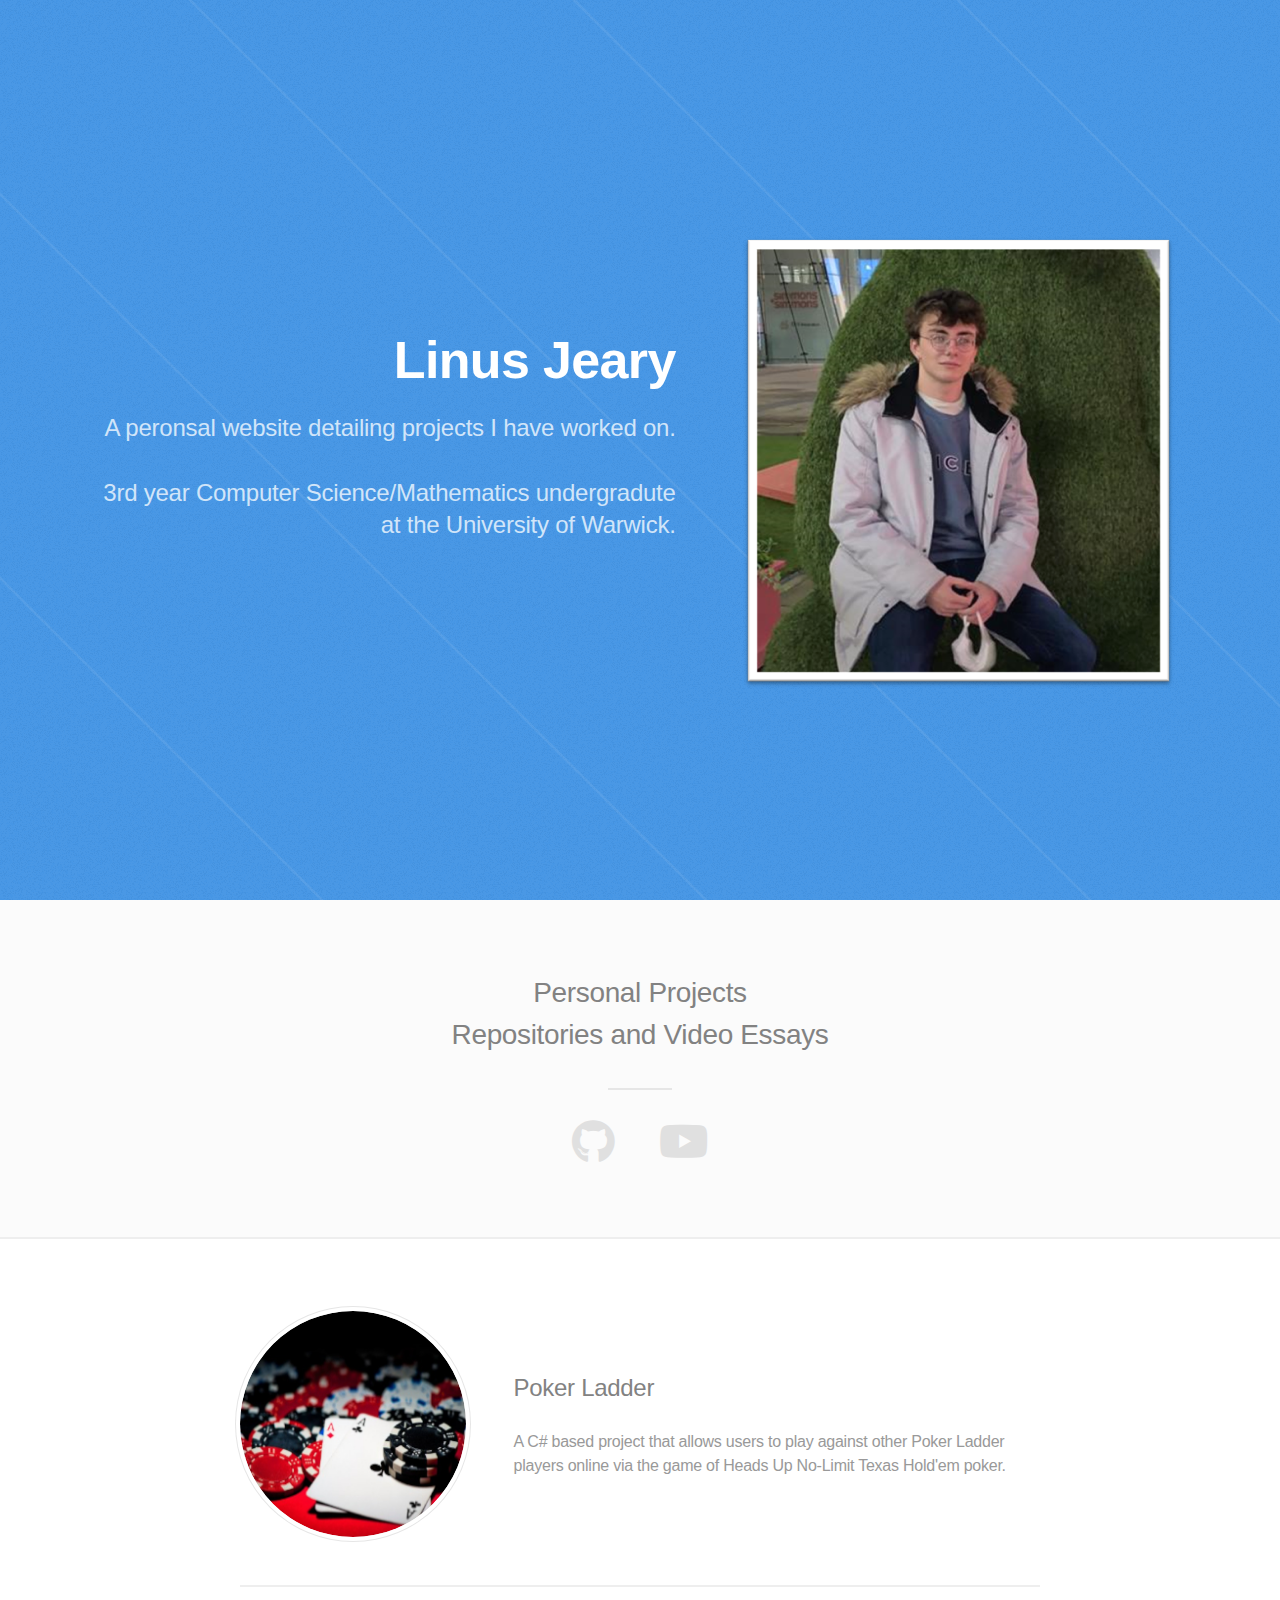
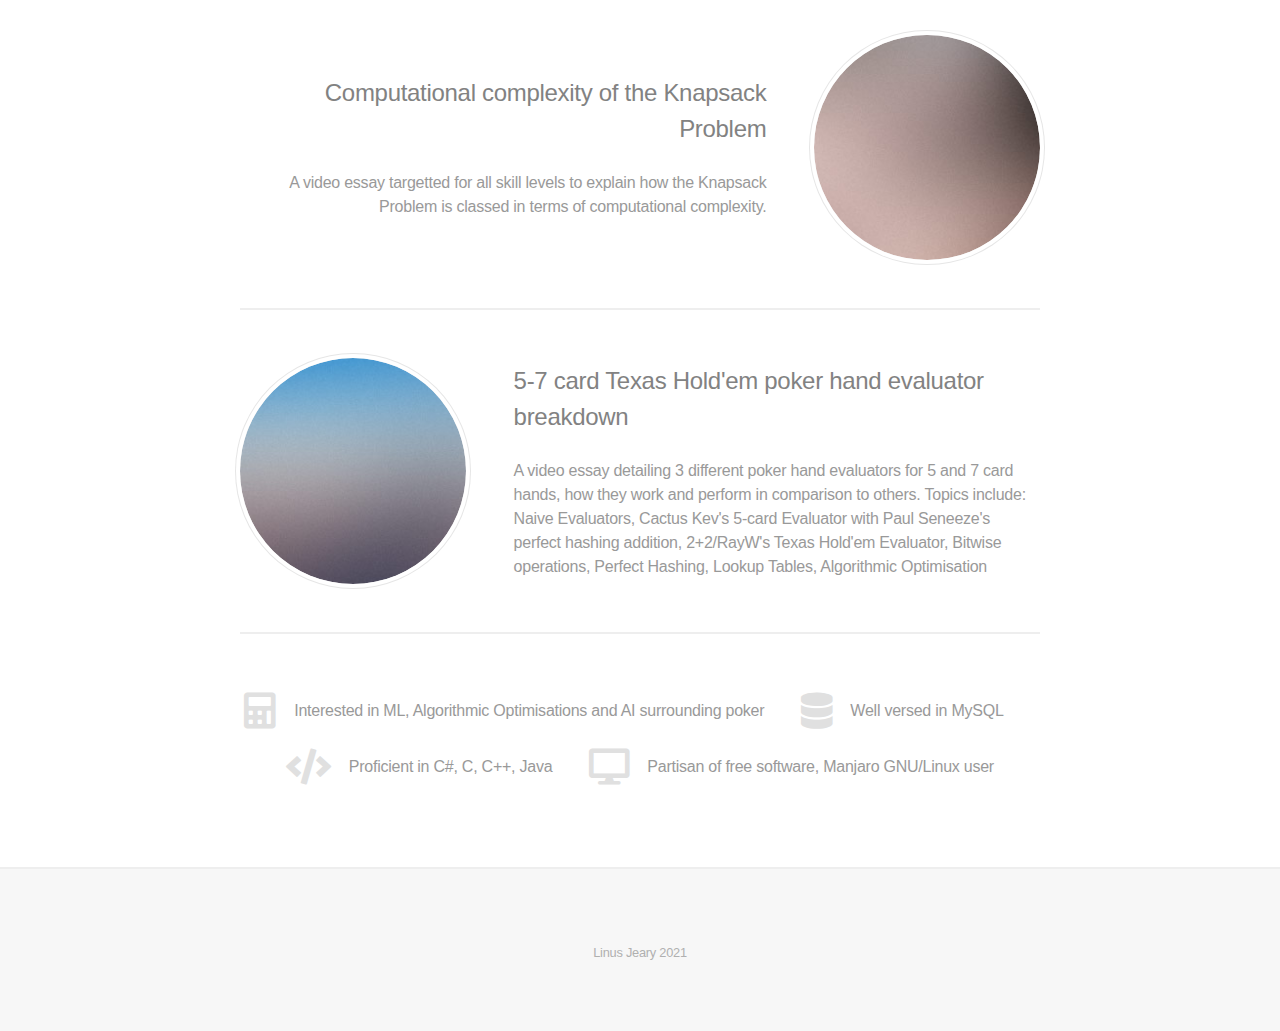
==== index.html @ ceec6ce7 "Initial commit" ====
<!DOCTYPE HTML>
<html>
	<head>
		<title>Linus Jeary</title>
		<meta charset="utf-8" />
		<meta name="viewport" content="width=device-width, initial-scale=1, user-scalable=no" />
		<link rel="stylesheet" href="assets/css/main.css" />
		<noscript><link rel="stylesheet" href="assets/css/noscript.css" /></noscript>
	</head>
	<body class="is-preload">

		<!-- Header -->
			<header id="header">
				<div class="content">
					<h1>Linus Jeary</h1>
					<p>A peronsal website detailing projects I have worked on.<br /><br />
					3rd year Computer Science/Mathematics undergradute<br />at the University of Warwick.</p>
				</div>
				<div class="inner"><img src="images/screen2.png" alt="" /></div>
			</header>

		<!-- One -->
			<section id="one" class="wrapper style2 special">
				<header class="major">
					<h2>Personal Projects<br />
					Repositories and Video Essays</h2>
				</header>
				<ul class="icons major">
					<li><span class="icon brands fa-github"><span class="label">YouTube</span></span></li>
					<li><span class="icon brands fa-youtube"><span class="label">GitHub</span></span></li>
				</ul>
			</section>

		<!-- Two -->
			<section id="two" class="wrapper">
				<div class="inner alt">
					<section class="spotlight">
						<div class="image"><img src="images/aces.jpg" alt="" /></div> 
						<div class="content">
							<h3>Poker Ladder</h3>
							<p>A C# based project that allows users to play against other Poker Ladder players online via the game of Heads Up No-Limit Texas Hold'em poker.</p>
						</div>
					</section>
					<section class="spotlight">
						<div class="image"><img src="images/pic02.jpg" alt="" /></div>
						<div class="content">
							<h3>Computational complexity of the Knapsack Problem</h3>
							<p>A video essay targetted for all skill levels to explain how the Knapsack Problem is classed in terms of computational complexity.</p>
						</div>
					</section>
					<section class="spotlight">
						<div class="image"><img src="images/pic03.jpg" alt="" /></div>
						<div class="content">
							<h3>5-7 card Texas Hold'em poker hand evaluator breakdown</h3>
							<p>A video essay detailing 3 different poker hand evaluators for 5 and 7 card hands, how they work and perform in comparison to others. Topics include: Naive Evaluators, Cactus Kev's 5-card Evaluator with Paul Seneeze's perfect hashing addition, 2+2/RayW's Texas Hold'em Evaluator, Bitwise operations, Perfect Hashing, Lookup Tables, Algorithmic Optimisation</p>
						</div>
					</section>
					<section class="special">
						<ul class="icons labeled">
							<li><span class="icon solid fa-calculator"><span class="label">Interested in ML, Algorithmic Optimisations and AI surrounding poker</span></span></li>
							<li><span class="icon solid fa-database"><span class="label">Well versed in MySQL</span></span></li>
							<li><span class="icon solid fa-code"><span class="label">Proficient in C#, C, C++, Java</span></span></li>
							<li><span class="icon solid fa-desktop"><span class="label">Partisan of free software, Manjaro GNU/Linux user</span></span></li>
						</ul>
					</section>
				</div>
			</section>

		<!-- Four -->
		<!--
			<section id="four" class="wrapper">
				<div class="inner">

					<header class="major">
						<h2>Elements</h2>
					</header>

					<section>
						<h4>Text</h4>
						<p>This is <b>bold</b> and this is <strong>strong</strong>. This is <i>italic</i> and this is <em>emphasized</em>.
						This is <sup>superscript</sup> text and this is <sub>subscript</sub> text.
						This is <u>underlined</u> and this is code: <code>for (;;) { ... }</code>. Finally, <a href="#">this is a link</a>.</p>
						<hr />
						<header>
							<h4>Heading with a Subtitle</h4>
							<p>Lorem ipsum dolor sit amet nullam id egestas urna aliquam</p>
						</header>
						<p>Nunc lacinia ante nunc ac lobortis. Interdum adipiscing gravida odio porttitor sem non mi integer non faucibus ornare mi ut ante amet placerat aliquet. Volutpat eu sed ante lacinia sapien lorem accumsan varius montes viverra nibh in adipiscing blandit tempus accumsan.</p>
						<header>
							<h5>Heading with a Subtitle</h5>
							<p>Lorem ipsum dolor sit amet nullam id egestas urna aliquam</p>
						</header>
						<p>Nunc lacinia ante nunc ac lobortis. Interdum adipiscing gravida odio porttitor sem non mi integer non faucibus ornare mi ut ante amet placerat aliquet. Volutpat eu sed ante lacinia sapien lorem accumsan varius montes viverra nibh in adipiscing blandit tempus accumsan.</p>
						<hr />
						<h2>Heading Level 2</h2>
						<h3>Heading Level 3</h3>
						<h4>Heading Level 4</h4>
						<h5>Heading Level 5</h5>
						<h6>Heading Level 6</h6>
						<hr />
						<h5>Blockquote</h5>
						<blockquote>Fringilla nisl. Donec accumsan interdum nisi, quis tincidunt felis sagittis eget tempus euismod. Vestibulum ante ipsum primis in faucibus vestibulum. Blandit adipiscing eu felis iaculis volutpat ac adipiscing accumsan faucibus. Vestibulum ante ipsum primis in faucibus lorem ipsum dolor sit amet nullam adipiscing eu felis.</blockquote>
						<h5>Preformatted</h5>
						<pre><code>i = 0;

while (!deck.isInOrder()) {
  print 'Iteration ' + i;
  deck.shuffle();
  i++;
}

print 'It took ' + i + ' iterations to sort the deck.';</code></pre>
					</section>

					<section>
						<h4>Lists</h4>
						<div class="row">
							<div class="col-6 col-12-medium">
								<h5>Unordered</h5>
								<ul>
									<li>Dolor pulvinar etiam.</li>
									<li>Sagittis adipiscing.</li>
									<li>Felis enim feugiat.</li>
								</ul>
								<h5>Alternate</h5>
								<ul class="alt">
									<li>Dolor pulvinar etiam.</li>
									<li>Sagittis adipiscing.</li>
									<li>Felis enim feugiat.</li>
								</ul>
							</div>
							<div class="col-6 col-12-medium">
								<h5>Ordered</h5>
								<ol>
									<li>Dolor pulvinar etiam.</li>
									<li>Etiam vel felis viverra.</li>
									<li>Felis enim feugiat.</li>
									<li>Dolor pulvinar etiam.</li>
									<li>Etiam vel felis lorem.</li>
									<li>Felis enim et feugiat.</li>
								</ol>
								<h5>Icons</h5>
								<ul class="icons">
									<li><a href="#" class="icon brands fa-twitter"><span class="label">Twitter</span></a></li>
									<li><a href="#" class="icon brands fa-facebook-f"><span class="label">Facebook</span></a></li>
									<li><a href="#" class="icon brands fa-instagram"><span class="label">Instagram</span></a></li>
									<li><a href="#" class="icon brands fa-github"><span class="label">Github</span></a></li>
								</ul>
							</div>
						</div>
						<h5>Actions</h5>
						<div class="row">
							<div class="col-6 col-12-medium">
								<ul class="actions">
									<li><a href="#" class="button primary">Default</a></li>
									<li><a href="#" class="button">Default</a></li>
								</ul>
								<ul class="actions small">
									<li><a href="#" class="button primary small">Small</a></li>
									<li><a href="#" class="button small">Small</a></li>
								</ul>
								<ul class="actions stacked">
									<li><a href="#" class="button primary">Default</a></li>
									<li><a href="#" class="button">Default</a></li>
								</ul>
								<ul class="actions stacked">
									<li><a href="#" class="button primary small">Small</a></li>
									<li><a href="#" class="button small">Small</a></li>
								</ul>
							</div>
							<div class="col-6 col-12-medium">
								<ul class="actions stacked">
									<li><a href="#" class="button primary fit">Default</a></li>
									<li><a href="#" class="button fit">Default</a></li>
								</ul>
								<ul class="actions stacked">
									<li><a href="#" class="button primary small fit">Small</a></li>
									<li><a href="#" class="button small fit">Small</a></li>
								</ul>
							</div>
						</div>
					</section>

					<section>
						<h4>Table</h4>
						<h5>Default</h5>
						<div class="table-wrapper">
							<table>
								<thead>
									<tr>
										<th>Name</th>
										<th>Description</th>
										<th>Price</th>
									</tr>
								</thead>
								<tbody>
									<tr>
										<td>Item One</td>
										<td>Ante turpis integer aliquet porttitor.</td>
										<td>29.99</td>
									</tr>
									<tr>
										<td>Item Two</td>
										<td>Vis ac commodo adipiscing arcu aliquet.</td>
										<td>19.99</td>
									</tr>
									<tr>
										<td>Item Three</td>
										<td> Morbi faucibus arcu accumsan lorem.</td>
										<td>29.99</td>
									</tr>
									<tr>
										<td>Item Four</td>
										<td>Vitae integer tempus condimentum.</td>
										<td>19.99</td>
									</tr>
									<tr>
										<td>Item Five</td>
										<td>Ante turpis integer aliquet porttitor.</td>
										<td>29.99</td>
									</tr>
								</tbody>
								<tfoot>
									<tr>
										<td colspan="2"></td>
										<td>100.00</td>
									</tr>
								</tfoot>
							</table>
						</div>

						<h5>Alternate</h5>
						<div class="table-wrapper">
							<table class="alt">
								<thead>
									<tr>
										<th>Name</th>
										<th>Description</th>
										<th>Price</th>
									</tr>
								</thead>
								<tbody>
									<tr>
										<td>Item One</td>
										<td>Ante turpis integer aliquet porttitor.</td>
										<td>29.99</td>
									</tr>
									<tr>
										<td>Item Two</td>
										<td>Vis ac commodo adipiscing arcu aliquet.</td>
										<td>19.99</td>
									</tr>
									<tr>
										<td>Item Three</td>
										<td> Morbi faucibus arcu accumsan lorem.</td>
										<td>29.99</td>
									</tr>
									<tr>
										<td>Item Four</td>
										<td>Vitae integer tempus condimentum.</td>
										<td>19.99</td>
									</tr>
									<tr>
										<td>Item Five</td>
										<td>Ante turpis integer aliquet porttitor.</td>
										<td>29.99</td>
									</tr>
								</tbody>
								<tfoot>
									<tr>
										<td colspan="2"></td>
										<td>100.00</td>
									</tr>
								</tfoot>
							</table>
						</div>
					</section>

					<section>
						<h4>Buttons</h4>
						<ul class="actions">
							<li><a href="#" class="button primary">Primary</a></li>
							<li><a href="#" class="button">Default</a></li>
						</ul>
						<ul class="actions">
							<li><a href="#" class="button large">Large</a></li>
							<li><a href="#" class="button">Default</a></li>
							<li><a href="#" class="button small">Small</a></li>
						</ul>
						<ul class="actions fit">
							<li><a href="#" class="button fit">Fit</a></li>
							<li><a href="#" class="button primary fit">Fit</a></li>
							<li><a href="#" class="button fit">Fit</a></li>
						</ul>
						<ul class="actions fit small">
							<li><a href="#" class="button primary fit small">Fit + Small</a></li>
							<li><a href="#" class="button fit small">Fit + Small</a></li>
							<li><a href="#" class="button primary fit small">Fit + Small</a></li>
						</ul>
						<ul class="actions">
							<li><a href="#" class="button primary icon solid fa-download">Icon</a></li>
							<li><a href="#" class="button icon solid fa-download">Icon</a></li>
						</ul>
						<ul class="actions">
							<li><span class="button primary disabled">Disabled</span></li>
							<li><span class="button disabled">Disabled</span></li>
						</ul>
					</section>

					<section>
						<h4>Form</h4>
						<form method="post" action="#">
							<div class="row gtr-uniform">
								<div class="col-6 col-12-xsmall">
									<input type="text" name="demo-name" id="demo-name" value="" placeholder="Name" />
								</div>
								<div class="col-6 col-12-xsmall">
									<input type="email" name="demo-email" id="demo-email" value="" placeholder="Email" />
								</div>
								<div class="col-12">
									<select name="demo-category" id="demo-category">
										<option value="">- Category -</option>
										<option value="1">Manufacturing</option>
										<option value="1">Shipping</option>
										<option value="1">Administration</option>
										<option value="1">Human Resources</option>
									</select>
								</div>
								<div class="col-4 col-12-small">
									<input type="radio" id="demo-priority-low" name="demo-priority" checked>
									<label for="demo-priority-low">Low</label>
								</div>
								<div class="col-4 col-12-small">
									<input type="radio" id="demo-priority-normal" name="demo-priority">
									<label for="demo-priority-normal">Normal</label>
								</div>
								<div class="col-4 col-12-small">
									<input type="radio" id="demo-priority-high" name="demo-priority">
									<label for="demo-priority-high">High</label>
								</div>
								<div class="col-6 col-12-small">
									<input type="checkbox" id="demo-copy" name="demo-copy">
									<label for="demo-copy">Email me a copy</label>
								</div>
								<div class="col-6 col-12-small">
									<input type="checkbox" id="demo-human" name="demo-human" checked>
									<label for="demo-human">Not a robot</label>
								</div>
								<div class="col-12">
									<textarea name="demo-message" id="demo-message" placeholder="Enter your message" rows="6"></textarea>
								</div>
								<div class="col-12">
									<ul class="actions">
										<li><input type="submit" value="Send Message" class="primary" /></li>
										<li><input type="reset" value="Reset" /></li>
									</ul>
								</div>
							</div>
						</form>
					</section>

					<section>
						<h4>Image</h4>
						<h5>Fit</h5>
						<div class="box alt">
							<div class="row gtr-uniform">
								<div class="col-12"><span class="image fit"><img src="images/pic04.jpg" alt="" /></span></div>
								<div class="col-4"><span class="image fit"><img src="images/pic01.jpg" alt="" /></span></div>
								<div class="col-4"><span class="image fit"><img src="images/pic02.jpg" alt="" /></span></div>
								<div class="col-4"><span class="image fit"><img src="images/pic03.jpg" alt="" /></span></div>
								<div class="col-4"><span class="image fit"><img src="images/pic02.jpg" alt="" /></span></div>
								<div class="col-4"><span class="image fit"><img src="images/pic03.jpg" alt="" /></span></div>
								<div class="col-4"><span class="image fit"><img src="images/pic01.jpg" alt="" /></span></div>
								<div class="col-4"><span class="image fit"><img src="images/pic03.jpg" alt="" /></span></div>
								<div class="col-4"><span class="image fit"><img src="images/pic01.jpg" alt="" /></span></div>
								<div class="col-4"><span class="image fit"><img src="images/pic02.jpg" alt="" /></span></div>
							</div>
						</div>
						<h5>Left &amp; Right</h5>
						<p><span class="image left"><img src="images/pic05.jpg" alt="" /></span>Fringilla nisl. Donec accumsan interdum nisi, quis tincidunt felis sagittis eget. tempus euismod. Vestibulum ante ipsum primis in faucibus vestibulum. Blandit adipiscing eu felis iaculis volutpat ac adipiscing accumsan eu faucibus. Integer ac pellentesque praesent tincidunt felis sagittis eget. tempus euismod. Vestibulum ante ipsum primis in faucibus vestibulum. Blandit adipiscing eu felis iaculis volutpat ac adipiscing accumsan eu faucibus. Integer ac pellentesque praesent. Donec accumsan interdum nisi, quis tincidunt felis sagittis eget. tempus euismod. Vestibulum ante ipsum primis in faucibus vestibulum. Blandit adipiscing eu felis iaculis volutpat ac adipiscing accumsan eu faucibus. Integer ac pellentesque praesent tincidunt felis sagittis eget. tempus euismod. Vestibulum ante ipsum primis in faucibus vestibulum. Blandit adipiscing eu felis iaculis volutpat ac adipiscing accumsan eu faucibus. Integer ac pellentesque praesent. Blandit adipiscing eu felis iaculis volutpat ac adipiscing accumsan eu faucibus. Integer ac pellentesque praesent tincidunt felis sagittis eget. tempus euismod. Vestibulum ante ipsum primis in faucibus vestibulum. Blandit adipiscing eu felis iaculis volutpat ac adipiscing accumsan eu faucibus. Integer ac pellentesque praesent.</p>
						<p><span class="image right"><img src="images/pic05.jpg" alt="" /></span>Fringilla nisl. Donec accumsan interdum nisi, quis tincidunt felis sagittis eget. tempus euismod. Vestibulum ante ipsum primis in faucibus vestibulum. Blandit adipiscing eu felis iaculis volutpat ac adipiscing accumsan eu faucibus. Integer ac pellentesque praesent tincidunt felis sagittis eget. tempus euismod. Vestibulum ante ipsum primis in faucibus vestibulum. Blandit adipiscing eu felis iaculis volutpat ac adipiscing accumsan eu faucibus. Integer ac pellentesque praesent. Donec accumsan interdum nisi, quis tincidunt felis sagittis eget. tempus euismod. Vestibulum ante ipsum primis in faucibus vestibulum. Blandit adipiscing eu felis iaculis volutpat ac adipiscing accumsan eu faucibus. Integer ac pellentesque praesent tincidunt felis sagittis eget. tempus euismod. Vestibulum ante ipsum primis in faucibus vestibulum. Blandit adipiscing eu felis iaculis volutpat ac adipiscing accumsan eu faucibus. Integer ac pellentesque praesent. Blandit adipiscing eu felis iaculis volutpat ac adipiscing accumsan eu faucibus. Integer ac pellentesque praesent tincidunt felis sagittis eget. tempus euismod. Vestibulum ante ipsum primis in faucibus vestibulum. Blandit adipiscing eu felis iaculis volutpat ac adipiscing accumsan eu faucibus. Integer ac pellentesque praesent.</p>
					</section>

				</div>
			</section>
		-->

		<!-- Footer -->
			<footer id="footer">
				<p class="copyright">Linus Jeary 2021</p>
			</footer>

		<!-- Scripts -->
			<script src="assets/js/jquery.min.js"></script>
			<script src="assets/js/jquery.scrolly.min.js"></script>
			<script src="assets/js/browser.min.js"></script>
			<script src="assets/js/breakpoints.min.js"></script>
			<script src="assets/js/util.js"></script>
			<script src="assets/js/main.js"></script>

	</body>
</html>
---- assets/css/main.css ----
@import url(fontawesome-all.min.css);

/*
	Fractal by HTML5 UP
	html5up.net | @ajlkn
	Free for personal and commercial use under the CCA 3.0 license (html5up.net/license)
*/

html, body, div, span, applet, object,
iframe, h1, h2, h3, h4, h5, h6, p, blockquote,
pre, a, abbr, acronym, address, big, cite,
code, del, dfn, em, img, ins, kbd, q, s, samp,
small, strike, strong, sub, sup, tt, var, b,
u, i, center, dl, dt, dd, ol, ul, li, fieldset,
form, label, legend, table, caption, tbody,
tfoot, thead, tr, th, td, article, aside,
canvas, details, embed, figure, figcaption,
footer, header, hgroup, menu, nav, output, ruby,
section, summary, time, mark, audio, video {
	margin: 0;
	padding: 0;
	border: 0;
	font-size: 100%;
	font: inherit;
	vertical-align: baseline;}

article, aside, details, figcaption, figure,
footer, header, hgroup, menu, nav, section {
	display: block;}

body {
	line-height: 1;
}

ol, ul {
	list-style: none;
}

blockquote, q {
	quotes: none;
}

	blockquote:before, blockquote:after, q:before, q:after {
		content: '';
		content: none;
	}

table {
	border-collapse: collapse;
	border-spacing: 0;
}

body {
	-webkit-text-size-adjust: none;
}

mark {
	background-color: transparent;
	color: inherit;
}

input::-moz-focus-inner {
	border: 0;
	padding: 0;
}

input, select, textarea {
	-moz-appearance: none;
	-webkit-appearance: none;
	-ms-appearance: none;
	appearance: none;
}

/* Basic */

	@-ms-viewport {
		width: device-width;
	}

	body {
		-ms-overflow-style: scrollbar;
	}

	@media screen and (max-width: 360px) {

		html, body {
			min-width: 320px;
		}

	}

	html {
		box-sizing: border-box;
	}

	*, *:before, *:after {
		box-sizing: inherit;
	}

	body {
		background: #ffffff;
	}

		body.is-preload *, body.is-preload *:before, body.is-preload *:after {
			-moz-animation: none !important;
			-webkit-animation: none !important;
			-ms-animation: none !important;
			animation: none !important;
			-moz-transition: none !important;
			-webkit-transition: none !important;
			-ms-transition: none !important;
			transition: none !important;
		}

/* Type */

	body {
		color: #999999;
	}

	html, input, select, textarea {
		font-size: 16pt;
	}

		@media screen and (max-width: 1680px) {

			html, input, select, textarea {
				font-size: 13pt;
			}

		}

		@media screen and (max-width: 1280px) {

			html, input, select, textarea {
				font-size: 12pt;
			}

		}

		@media screen and (max-width: 360px) {

			html, input, select, textarea {
				font-size: 11pt;
			}

		}

	body, input, select, textarea {
		font-family: Arial, Helvetica, sans-serif;
		font-weight: normal;
		line-height: 1.5em;
		letter-spacing: -0.015em;
	}

	a {
		-moz-transition: color 0.2s ease-in-out, border-bottom-color 0.2s ease-in-out;
		-webkit-transition: color 0.2s ease-in-out, border-bottom-color 0.2s ease-in-out;
		-ms-transition: color 0.2s ease-in-out, border-bottom-color 0.2s ease-in-out;
		transition: color 0.2s ease-in-out, border-bottom-color 0.2s ease-in-out;
		text-decoration: none;
		border-bottom: dotted 1px;
	}

		a:hover {
			border-bottom-color: transparent !important;
		}

	strong, b {
		font-weight: bold;
	}

	em, i {
		font-style: italic;
	}

	p {
		margin: 0 0 2em 0;
	}

	h1, h2, h3, h4, h5, h6 {
		font-weight: normal;
		line-height: 1em;
		margin: 0 0 1em 0;
		letter-spacing: -0.0125em;
	}

		h1 a, h2 a, h3 a, h4 a, h5 a, h6 a {
			color: inherit;
			text-decoration: none;
			border-bottom: none;
		}

		@media screen and (max-width: 980px) {

			h1 br, h2 br, h3 br, h4 br, h5 br, h6 br {
				display: none;
			}

		}

	h2 {
		font-size: 1.75em;
		line-height: 1.5em;
	}

	h3 {
		font-size: 1.5em;
		line-height: 1.5em;
	}

	h4 {
		font-size: 1.1em;
		line-height: 1.5em;
	}

	h5 {
		font-size: 0.9em;
		line-height: 1.5em;
	}

	h6 {
		font-size: 0.7em;
		line-height: 1.5em;
	}

	@media screen and (max-width: 736px) {

		h2 {
			font-size: 1.25em;
		}

		h3 {
			font-size: 1.2em;
		}

		h4 {
			font-size: 1em;
		}

	}

	sub {
		font-size: 0.8em;
		position: relative;
		top: 0.5em;
	}

	sup {
		font-size: 0.8em;
		position: relative;
		top: -0.5em;
	}

	blockquote {
		border-left-style: solid;
		border-left-width: 4px;
		font-style: italic;
		margin: 0 0 2em 0;
		padding: 0.5em 0 0.5em 2em;
	}

	code {
		border-radius: 6px;
		border-style: solid;
		border-width: 1px;
		font-family: "Courier New", monospace;
		font-size: 0.9em;
		margin: 0 0.25em;
		padding: 0.25em 0.65em;
	}

	pre {
		-webkit-overflow-scrolling: touch;
		font-family: "Courier New", monospace;
		font-size: 0.9em;
		margin: 0 0 2em 0;
	}

		pre code {
			display: block;
			line-height: 1.75em;
			padding: 1em 1.5em;
			overflow-x: auto;
		}

	hr {
		border: 0;
		border-bottom-style: solid;
		border-bottom-width: 1px;
		margin: 2em 0;
	}

		hr.major {
			margin: 3em 0;
		}

	.align-left {
		text-align: left;
	}

	.align-center {
		text-align: center;
	}

	.align-right {
		text-align: right;
	}

	input, select, textarea {
		color: #999999;
	}

	a {
		color: inherit;
		border-bottom-color: #d6d6d6;
	}

		a:hover {
			color: #4696e5;
		}

	strong, b {
		color: #828282;
	}

	h1, h2, h3, h4, h5, h6 {
		color: #828282;
	}

	blockquote {
		border-left-color: #e6e6e6;
	}

	code {
		background: rgba(144, 144, 144, 0.075);
		border-color: #e6e6e6;
	}

	hr {
		border-bottom-color: #e6e6e6;
	}

/* Row */

	.row {
		display: flex;
		flex-wrap: wrap;
		box-sizing: border-box;
		align-items: stretch;
	}

		.row > * {
			box-sizing: border-box;
		}

		.row.gtr-uniform > * > :last-child {
			margin-bottom: 0;
		}

		.row.aln-left {
			justify-content: flex-start;
		}

		.row.aln-center {
			justify-content: center;
		}

		.row.aln-right {
			justify-content: flex-end;
		}

		.row.aln-top {
			align-items: flex-start;
		}

		.row.aln-middle {
			align-items: center;
		}

		.row.aln-bottom {
			align-items: flex-end;
		}

		.row > .imp {
			order: -1;
		}

		.row > .col-1 {
			width: 8.33333%;
		}

		.row > .off-1 {
			margin-left: 8.33333%;
		}

		.row > .col-2 {
			width: 16.66667%;
		}

		.row > .off-2 {
			margin-left: 16.66667%;
		}

		.row > .col-3 {
			width: 25%;
		}

		.row > .off-3 {
			margin-left: 25%;
		}

		.row > .col-4 {
			width: 33.33333%;
		}

		.row > .off-4 {
			margin-left: 33.33333%;
		}

		.row > .col-5 {
			width: 41.66667%;
		}

		.row > .off-5 {
			margin-left: 41.66667%;
		}

		.row > .col-6 {
			width: 50%;
		}

		.row > .off-6 {
			margin-left: 50%;
		}

		.row > .col-7 {
			width: 58.33333%;
		}

		.row > .off-7 {
			margin-left: 58.33333%;
		}

		.row > .col-8 {
			width: 66.66667%;
		}

		.row > .off-8 {
			margin-left: 66.66667%;
		}

		.row > .col-9 {
			width: 75%;
		}

		.row > .off-9 {
			margin-left: 75%;
		}

		.row > .col-10 {
			width: 83.33333%;
		}

		.row > .off-10 {
			margin-left: 83.33333%;
		}

		.row > .col-11 {
			width: 91.66667%;
		}

		.row > .off-11 {
			margin-left: 91.66667%;
		}

		.row > .col-12 {
			width: 100%;
		}

		.row > .off-12 {
			margin-left: 100%;
		}

		.row.gtr-0 {
			margin-top: 0;
			margin-left: 0em;
		}

			.row.gtr-0 > * {
				padding: 0 0 0 0em;
			}

			.row.gtr-0.gtr-uniform {
				margin-top: 0em;
			}

				.row.gtr-0.gtr-uniform > * {
					padding-top: 0em;
				}

		.row.gtr-25 {
			margin-top: 0;
			margin-left: -0.375em;
		}

			.row.gtr-25 > * {
				padding: 0 0 0 0.375em;
			}

			.row.gtr-25.gtr-uniform {
				margin-top: -0.375em;
			}

				.row.gtr-25.gtr-uniform > * {
					padding-top: 0.375em;
				}

		.row.gtr-50 {
			margin-top: 0;
			margin-left: -0.75em;
		}

			.row.gtr-50 > * {
				padding: 0 0 0 0.75em;
			}

			.row.gtr-50.gtr-uniform {
				margin-top: -0.75em;
			}

				.row.gtr-50.gtr-uniform > * {
					padding-top: 0.75em;
				}

		.row {
			margin-top: 0;
			margin-left: -1.5em;
		}

			.row > * {
				padding: 0 0 0 1.5em;
			}

			.row.gtr-uniform {
				margin-top: -1.5em;
			}

				.row.gtr-uniform > * {
					padding-top: 1.5em;
				}

		.row.gtr-150 {
			margin-top: 0;
			margin-left: -2.25em;
		}

			.row.gtr-150 > * {
				padding: 0 0 0 2.25em;
			}

			.row.gtr-150.gtr-uniform {
				margin-top: -2.25em;
			}

				.row.gtr-150.gtr-uniform > * {
					padding-top: 2.25em;
				}

		.row.gtr-200 {
			margin-top: 0;
			margin-left: -3em;
		}

			.row.gtr-200 > * {
				padding: 0 0 0 3em;
			}

			.row.gtr-200.gtr-uniform {
				margin-top: -3em;
			}

				.row.gtr-200.gtr-uniform > * {
					padding-top: 3em;
				}

		@media screen and (max-width: 1680px) {

			.row {
				display: flex;
				flex-wrap: wrap;
				box-sizing: border-box;
				align-items: stretch;
			}

				.row > * {
					box-sizing: border-box;
				}

				.row.gtr-uniform > * > :last-child {
					margin-bottom: 0;
				}

				.row.aln-left {
					justify-content: flex-start;
				}

				.row.aln-center {
					justify-content: center;
				}

				.row.aln-right {
					justify-content: flex-end;
				}

				.row.aln-top {
					align-items: flex-start;
				}

				.row.aln-middle {
					align-items: center;
				}

				.row.aln-bottom {
					align-items: flex-end;
				}

				.row > .imp-xlarge {
					order: -1;
				}

				.row > .col-1-xlarge {
					width: 8.33333%;
				}

				.row > .off-1-xlarge {
					margin-left: 8.33333%;
				}

				.row > .col-2-xlarge {
					width: 16.66667%;
				}

				.row > .off-2-xlarge {
					margin-left: 16.66667%;
				}

				.row > .col-3-xlarge {
					width: 25%;
				}

				.row > .off-3-xlarge {
					margin-left: 25%;
				}

				.row > .col-4-xlarge {
					width: 33.33333%;
				}

				.row > .off-4-xlarge {
					margin-left: 33.33333%;
				}

				.row > .col-5-xlarge {
					width: 41.66667%;
				}

				.row > .off-5-xlarge {
					margin-left: 41.66667%;
				}

				.row > .col-6-xlarge {
					width: 50%;
				}

				.row > .off-6-xlarge {
					margin-left: 50%;
				}

				.row > .col-7-xlarge {
					width: 58.33333%;
				}

				.row > .off-7-xlarge {
					margin-left: 58.33333%;
				}

				.row > .col-8-xlarge {
					width: 66.66667%;
				}

				.row > .off-8-xlarge {
					margin-left: 66.66667%;
				}

				.row > .col-9-xlarge {
					width: 75%;
				}

				.row > .off-9-xlarge {
					margin-left: 75%;
				}

				.row > .col-10-xlarge {
					width: 83.33333%;
				}

				.row > .off-10-xlarge {
					margin-left: 83.33333%;
				}

				.row > .col-11-xlarge {
					width: 91.66667%;
				}

				.row > .off-11-xlarge {
					margin-left: 91.66667%;
				}

				.row > .col-12-xlarge {
					width: 100%;
				}

				.row > .off-12-xlarge {
					margin-left: 100%;
				}

				.row.gtr-0 {
					margin-top: 0;
					margin-left: 0em;
				}

					.row.gtr-0 > * {
						padding: 0 0 0 0em;
					}

					.row.gtr-0.gtr-uniform {
						margin-top: 0em;
					}

						.row.gtr-0.gtr-uniform > * {
							padding-top: 0em;
						}

				.row.gtr-25 {
					margin-top: 0;
					margin-left: -0.375em;
				}

					.row.gtr-25 > * {
						padding: 0 0 0 0.375em;
					}

					.row.gtr-25.gtr-uniform {
						margin-top: -0.375em;
					}

						.row.gtr-25.gtr-uniform > * {
							padding-top: 0.375em;
						}

				.row.gtr-50 {
					margin-top: 0;
					margin-left: -0.75em;
				}

					.row.gtr-50 > * {
						padding: 0 0 0 0.75em;
					}

					.row.gtr-50.gtr-uniform {
						margin-top: -0.75em;
					}

						.row.gtr-50.gtr-uniform > * {
							padding-top: 0.75em;
						}

				.row {
					margin-top: 0;
					margin-left: -1.5em;
				}

					.row > * {
						padding: 0 0 0 1.5em;
					}

					.row.gtr-uniform {
						margin-top: -1.5em;
					}

						.row.gtr-uniform > * {
							padding-top: 1.5em;
						}

				.row.gtr-150 {
					margin-top: 0;
					margin-left: -2.25em;
				}

					.row.gtr-150 > * {
						padding: 0 0 0 2.25em;
					}

					.row.gtr-150.gtr-uniform {
						margin-top: -2.25em;
					}

						.row.gtr-150.gtr-uniform > * {
							padding-top: 2.25em;
						}

				.row.gtr-200 {
					margin-top: 0;
					margin-left: -3em;
				}

					.row.gtr-200 > * {
						padding: 0 0 0 3em;
					}

					.row.gtr-200.gtr-uniform {
						margin-top: -3em;
					}

						.row.gtr-200.gtr-uniform > * {
							padding-top: 3em;
						}

		}

		@media screen and (max-width: 1280px) {

			.row {
				display: flex;
				flex-wrap: wrap;
				box-sizing: border-box;
				align-items: stretch;
			}

				.row > * {
					box-sizing: border-box;
				}

				.row.gtr-uniform > * > :last-child {
					margin-bottom: 0;
				}

				.row.aln-left {
					justify-content: flex-start;
				}

				.row.aln-center {
					justify-content: center;
				}

				.row.aln-right {
					justify-content: flex-end;
				}

				.row.aln-top {
					align-items: flex-start;
				}

				.row.aln-middle {
					align-items: center;
				}

				.row.aln-bottom {
					align-items: flex-end;
				}

				.row > .imp-large {
					order: -1;
				}

				.row > .col-1-large {
					width: 8.33333%;
				}

				.row > .off-1-large {
					margin-left: 8.33333%;
				}

				.row > .col-2-large {
					width: 16.66667%;
				}

				.row > .off-2-large {
					margin-left: 16.66667%;
				}

				.row > .col-3-large {
					width: 25%;
				}

				.row > .off-3-large {
					margin-left: 25%;
				}

				.row > .col-4-large {
					width: 33.33333%;
				}

				.row > .off-4-large {
					margin-left: 33.33333%;
				}

				.row > .col-5-large {
					width: 41.66667%;
				}

				.row > .off-5-large {
					margin-left: 41.66667%;
				}

				.row > .col-6-large {
					width: 50%;
				}

				.row > .off-6-large {
					margin-left: 50%;
				}

				.row > .col-7-large {
					width: 58.33333%;
				}

				.row > .off-7-large {
					margin-left: 58.33333%;
				}

				.row > .col-8-large {
					width: 66.66667%;
				}

				.row > .off-8-large {
					margin-left: 66.66667%;
				}

				.row > .col-9-large {
					width: 75%;
				}

				.row > .off-9-large {
					margin-left: 75%;
				}

				.row > .col-10-large {
					width: 83.33333%;
				}

				.row > .off-10-large {
					margin-left: 83.33333%;
				}

				.row > .col-11-large {
					width: 91.66667%;
				}

				.row > .off-11-large {
					margin-left: 91.66667%;
				}

				.row > .col-12-large {
					width: 100%;
				}

				.row > .off-12-large {
					margin-left: 100%;
				}

				.row.gtr-0 {
					margin-top: 0;
					margin-left: 0em;
				}

					.row.gtr-0 > * {
						padding: 0 0 0 0em;
					}

					.row.gtr-0.gtr-uniform {
						margin-top: 0em;
					}

						.row.gtr-0.gtr-uniform > * {
							padding-top: 0em;
						}

				.row.gtr-25 {
					margin-top: 0;
					margin-left: -0.375em;
				}

					.row.gtr-25 > * {
						padding: 0 0 0 0.375em;
					}

					.row.gtr-25.gtr-uniform {
						margin-top: -0.375em;
					}

						.row.gtr-25.gtr-uniform > * {
							padding-top: 0.375em;
						}

				.row.gtr-50 {
					margin-top: 0;
					margin-left: -0.75em;
				}

					.row.gtr-50 > * {
						padding: 0 0 0 0.75em;
					}

					.row.gtr-50.gtr-uniform {
						margin-top: -0.75em;
					}

						.row.gtr-50.gtr-uniform > * {
							padding-top: 0.75em;
						}

				.row {
					margin-top: 0;
					margin-left: -1.5em;
				}

					.row > * {
						padding: 0 0 0 1.5em;
					}

					.row.gtr-uniform {
						margin-top: -1.5em;
					}

						.row.gtr-uniform > * {
							padding-top: 1.5em;
						}

				.row.gtr-150 {
					margin-top: 0;
					margin-left: -2.25em;
				}

					.row.gtr-150 > * {
						padding: 0 0 0 2.25em;
					}

					.row.gtr-150.gtr-uniform {
						margin-top: -2.25em;
					}

						.row.gtr-150.gtr-uniform > * {
							padding-top: 2.25em;
						}

				.row.gtr-200 {
					margin-top: 0;
					margin-left: -3em;
				}

					.row.gtr-200 > * {
						padding: 0 0 0 3em;
					}

					.row.gtr-200.gtr-uniform {
						margin-top: -3em;
					}

						.row.gtr-200.gtr-uniform > * {
							padding-top: 3em;
						}

		}

		@media screen and (max-width: 980px) {

			.row {
				display: flex;
				flex-wrap: wrap;
				box-sizing: border-box;
				align-items: stretch;
			}

				.row > * {
					box-sizing: border-box;
				}

				.row.gtr-uniform > * > :last-child {
					margin-bottom: 0;
				}

				.row.aln-left {
					justify-content: flex-start;
				}

				.row.aln-center {
					justify-content: center;
				}

				.row.aln-right {
					justify-content: flex-end;
				}

				.row.aln-top {
					align-items: flex-start;
				}

				.row.aln-middle {
					align-items: center;
				}

				.row.aln-bottom {
					align-items: flex-end;
				}

				.row > .imp-medium {
					order: -1;
				}

				.row > .col-1-medium {
					width: 8.33333%;
				}

				.row > .off-1-medium {
					margin-left: 8.33333%;
				}

				.row > .col-2-medium {
					width: 16.66667%;
				}

				.row > .off-2-medium {
					margin-left: 16.66667%;
				}

				.row > .col-3-medium {
					width: 25%;
				}

				.row > .off-3-medium {
					margin-left: 25%;
				}

				.row > .col-4-medium {
					width: 33.33333%;
				}

				.row > .off-4-medium {
					margin-left: 33.33333%;
				}

				.row > .col-5-medium {
					width: 41.66667%;
				}

				.row > .off-5-medium {
					margin-left: 41.66667%;
				}

				.row > .col-6-medium {
					width: 50%;
				}

				.row > .off-6-medium {
					margin-left: 50%;
				}

				.row > .col-7-medium {
					width: 58.33333%;
				}

				.row > .off-7-medium {
					margin-left: 58.33333%;
				}

				.row > .col-8-medium {
					width: 66.66667%;
				}

				.row > .off-8-medium {
					margin-left: 66.66667%;
				}

				.row > .col-9-medium {
					width: 75%;
				}

				.row > .off-9-medium {
					margin-left: 75%;
				}

				.row > .col-10-medium {
					width: 83.33333%;
				}

				.row > .off-10-medium {
					margin-left: 83.33333%;
				}

				.row > .col-11-medium {
					width: 91.66667%;
				}

				.row > .off-11-medium {
					margin-left: 91.66667%;
				}

				.row > .col-12-medium {
					width: 100%;
				}

				.row > .off-12-medium {
					margin-left: 100%;
				}

				.row.gtr-0 {
					margin-top: 0;
					margin-left: 0em;
				}

					.row.gtr-0 > * {
						padding: 0 0 0 0em;
					}

					.row.gtr-0.gtr-uniform {
						margin-top: 0em;
					}

						.row.gtr-0.gtr-uniform > * {
							padding-top: 0em;
						}

				.row.gtr-25 {
					margin-top: 0;
					margin-left: -0.375em;
				}

					.row.gtr-25 > * {
						padding: 0 0 0 0.375em;
					}

					.row.gtr-25.gtr-uniform {
						margin-top: -0.375em;
					}

						.row.gtr-25.gtr-uniform > * {
							padding-top: 0.375em;
						}

				.row.gtr-50 {
					margin-top: 0;
					margin-left: -0.75em;
				}

					.row.gtr-50 > * {
						padding: 0 0 0 0.75em;
					}

					.row.gtr-50.gtr-uniform {
						margin-top: -0.75em;
					}

						.row.gtr-50.gtr-uniform > * {
							padding-top: 0.75em;
						}

				.row {
					margin-top: 0;
					margin-left: -1.5em;
				}

					.row > * {
						padding: 0 0 0 1.5em;
					}

					.row.gtr-uniform {
						margin-top: -1.5em;
					}

						.row.gtr-uniform > * {
							padding-top: 1.5em;
						}

				.row.gtr-150 {
					margin-top: 0;
					margin-left: -2.25em;
				}

					.row.gtr-150 > * {
						padding: 0 0 0 2.25em;
					}

					.row.gtr-150.gtr-uniform {
						margin-top: -2.25em;
					}

						.row.gtr-150.gtr-uniform > * {
							padding-top: 2.25em;
						}

				.row.gtr-200 {
					margin-top: 0;
					margin-left: -3em;
				}

					.row.gtr-200 > * {
						padding: 0 0 0 3em;
					}

					.row.gtr-200.gtr-uniform {
						margin-top: -3em;
					}

						.row.gtr-200.gtr-uniform > * {
							padding-top: 3em;
						}

		}

		@media screen and (max-width: 736px) {

			.row {
				display: flex;
				flex-wrap: wrap;
				box-sizing: border-box;
				align-items: stretch;
			}

				.row > * {
					box-sizing: border-box;
				}

				.row.gtr-uniform > * > :last-child {
					margin-bottom: 0;
				}

				.row.aln-left {
					justify-content: flex-start;
				}

				.row.aln-center {
					justify-content: center;
				}

				.row.aln-right {
					justify-content: flex-end;
				}

				.row.aln-top {
					align-items: flex-start;
				}

				.row.aln-middle {
					align-items: center;
				}

				.row.aln-bottom {
					align-items: flex-end;
				}

				.row > .imp-small {
					order: -1;
				}

				.row > .col-1-small {
					width: 8.33333%;
				}

				.row > .off-1-small {
					margin-left: 8.33333%;
				}

				.row > .col-2-small {
					width: 16.66667%;
				}

				.row > .off-2-small {
					margin-left: 16.66667%;
				}

				.row > .col-3-small {
					width: 25%;
				}

				.row > .off-3-small {
					margin-left: 25%;
				}

				.row > .col-4-small {
					width: 33.33333%;
				}

				.row > .off-4-small {
					margin-left: 33.33333%;
				}

				.row > .col-5-small {
					width: 41.66667%;
				}

				.row > .off-5-small {
					margin-left: 41.66667%;
				}

				.row > .col-6-small {
					width: 50%;
				}

				.row > .off-6-small {
					margin-left: 50%;
				}

				.row > .col-7-small {
					width: 58.33333%;
				}

				.row > .off-7-small {
					margin-left: 58.33333%;
				}

				.row > .col-8-small {
					width: 66.66667%;
				}

				.row > .off-8-small {
					margin-left: 66.66667%;
				}

				.row > .col-9-small {
					width: 75%;
				}

				.row > .off-9-small {
					margin-left: 75%;
				}

				.row > .col-10-small {
					width: 83.33333%;
				}

				.row > .off-10-small {
					margin-left: 83.33333%;
				}

				.row > .col-11-small {
					width: 91.66667%;
				}

				.row > .off-11-small {
					margin-left: 91.66667%;
				}

				.row > .col-12-small {
					width: 100%;
				}

				.row > .off-12-small {
					margin-left: 100%;
				}

				.row.gtr-0 {
					margin-top: 0;
					margin-left: 0em;
				}

					.row.gtr-0 > * {
						padding: 0 0 0 0em;
					}

					.row.gtr-0.gtr-uniform {
						margin-top: 0em;
					}

						.row.gtr-0.gtr-uniform > * {
							padding-top: 0em;
						}

				.row.gtr-25 {
					margin-top: 0;
					margin-left: -0.375em;
				}

					.row.gtr-25 > * {
						padding: 0 0 0 0.375em;
					}

					.row.gtr-25.gtr-uniform {
						margin-top: -0.375em;
					}

						.row.gtr-25.gtr-uniform > * {
							padding-top: 0.375em;
						}

				.row.gtr-50 {
					margin-top: 0;
					margin-left: -0.75em;
				}

					.row.gtr-50 > * {
						padding: 0 0 0 0.75em;
					}

					.row.gtr-50.gtr-uniform {
						margin-top: -0.75em;
					}

						.row.gtr-50.gtr-uniform > * {
							padding-top: 0.75em;
						}

				.row {
					margin-top: 0;
					margin-left: -1.5em;
				}

					.row > * {
						padding: 0 0 0 1.5em;
					}

					.row.gtr-uniform {
						margin-top: -1.5em;
					}

						.row.gtr-uniform > * {
							padding-top: 1.5em;
						}

				.row.gtr-150 {
					margin-top: 0;
					margin-left: -2.25em;
				}

					.row.gtr-150 > * {
						padding: 0 0 0 2.25em;
					}

					.row.gtr-150.gtr-uniform {
						margin-top: -2.25em;
					}

						.row.gtr-150.gtr-uniform > * {
							padding-top: 2.25em;
						}

				.row.gtr-200 {
					margin-top: 0;
					margin-left: -3em;
				}

					.row.gtr-200 > * {
						padding: 0 0 0 3em;
					}

					.row.gtr-200.gtr-uniform {
						margin-top: -3em;
					}

						.row.gtr-200.gtr-uniform > * {
							padding-top: 3em;
						}

		}

		@media screen and (max-width: 480px) {

			.row {
				display: flex;
				flex-wrap: wrap;
				box-sizing: border-box;
				align-items: stretch;
			}

				.row > * {
					box-sizing: border-box;
				}

				.row.gtr-uniform > * > :last-child {
					margin-bottom: 0;
				}

				.row.aln-left {
					justify-content: flex-start;
				}

				.row.aln-center {
					justify-content: center;
				}

				.row.aln-right {
					justify-content: flex-end;
				}

				.row.aln-top {
					align-items: flex-start;
				}

				.row.aln-middle {
					align-items: center;
				}

				.row.aln-bottom {
					align-items: flex-end;
				}

				.row > .imp-xsmall {
					order: -1;
				}

				.row > .col-1-xsmall {
					width: 8.33333%;
				}

				.row > .off-1-xsmall {
					margin-left: 8.33333%;
				}

				.row > .col-2-xsmall {
					width: 16.66667%;
				}

				.row > .off-2-xsmall {
					margin-left: 16.66667%;
				}

				.row > .col-3-xsmall {
					width: 25%;
				}

				.row > .off-3-xsmall {
					margin-left: 25%;
				}

				.row > .col-4-xsmall {
					width: 33.33333%;
				}

				.row > .off-4-xsmall {
					margin-left: 33.33333%;
				}

				.row > .col-5-xsmall {
					width: 41.66667%;
				}

				.row > .off-5-xsmall {
					margin-left: 41.66667%;
				}

				.row > .col-6-xsmall {
					width: 50%;
				}

				.row > .off-6-xsmall {
					margin-left: 50%;
				}

				.row > .col-7-xsmall {
					width: 58.33333%;
				}

				.row > .off-7-xsmall {
					margin-left: 58.33333%;
				}

				.row > .col-8-xsmall {
					width: 66.66667%;
				}

				.row > .off-8-xsmall {
					margin-left: 66.66667%;
				}

				.row > .col-9-xsmall {
					width: 75%;
				}

				.row > .off-9-xsmall {
					margin-left: 75%;
				}

				.row > .col-10-xsmall {
					width: 83.33333%;
				}

				.row > .off-10-xsmall {
					margin-left: 83.33333%;
				}

				.row > .col-11-xsmall {
					width: 91.66667%;
				}

				.row > .off-11-xsmall {
					margin-left: 91.66667%;
				}

				.row > .col-12-xsmall {
					width: 100%;
				}

				.row > .off-12-xsmall {
					margin-left: 100%;
				}

				.row.gtr-0 {
					margin-top: 0;
					margin-left: 0em;
				}

					.row.gtr-0 > * {
						padding: 0 0 0 0em;
					}

					.row.gtr-0.gtr-uniform {
						margin-top: 0em;
					}

						.row.gtr-0.gtr-uniform > * {
							padding-top: 0em;
						}

				.row.gtr-25 {
					margin-top: 0;
					margin-left: -0.375em;
				}

					.row.gtr-25 > * {
						padding: 0 0 0 0.375em;
					}

					.row.gtr-25.gtr-uniform {
						margin-top: -0.375em;
					}

						.row.gtr-25.gtr-uniform > * {
							padding-top: 0.375em;
						}

				.row.gtr-50 {
					margin-top: 0;
					margin-left: -0.75em;
				}

					.row.gtr-50 > * {
						padding: 0 0 0 0.75em;
					}

					.row.gtr-50.gtr-uniform {
						margin-top: -0.75em;
					}

						.row.gtr-50.gtr-uniform > * {
							padding-top: 0.75em;
						}

				.row {
					margin-top: 0;
					margin-left: -1.5em;
				}

					.row > * {
						padding: 0 0 0 1.5em;
					}

					.row.gtr-uniform {
						margin-top: -1.5em;
					}

						.row.gtr-uniform > * {
							padding-top: 1.5em;
						}

				.row.gtr-150 {
					margin-top: 0;
					margin-left: -2.25em;
				}

					.row.gtr-150 > * {
						padding: 0 0 0 2.25em;
					}

					.row.gtr-150.gtr-uniform {
						margin-top: -2.25em;
					}

						.row.gtr-150.gtr-uniform > * {
							padding-top: 2.25em;
						}

				.row.gtr-200 {
					margin-top: 0;
					margin-left: -3em;
				}

					.row.gtr-200 > * {
						padding: 0 0 0 3em;
					}

					.row.gtr-200.gtr-uniform {
						margin-top: -3em;
					}

						.row.gtr-200.gtr-uniform > * {
							padding-top: 3em;
						}

		}

/* Box */

	.box {
		border-radius: 6px;
		border: solid 1px #e6e6e6;
		margin-bottom: 2em;
		padding: 1.5em;
	}

		.box > :last-child,
		.box > :last-child > :last-child,
		.box > :last-child > :last-child > :last-child {
			margin-bottom: 0;
		}

		.box.alt {
			border: 0;
			border-radius: 0;
			padding: 0;
		}

/* Button */

	input[type="submit"],
	input[type="reset"],
	input[type="button"],
	button,
	.button {
		-moz-appearance: none;
		-webkit-appearance: none;
		-ms-appearance: none;
		appearance: none;
		-moz-transition: background-color 0.2s ease-in-out, color 0.2s ease-in-out;
		-webkit-transition: background-color 0.2s ease-in-out, color 0.2s ease-in-out;
		-ms-transition: background-color 0.2s ease-in-out, color 0.2s ease-in-out;
		transition: background-color 0.2s ease-in-out, color 0.2s ease-in-out;
		border-radius: 6px;
		border: 0;
		cursor: pointer;
		display: inline-block;
		font-weight: bold;
		height: 2.85em;
		line-height: 2.95em;
		padding: 0 1.75em;
		text-align: center;
		text-decoration: none;
		white-space: nowrap;
	}

		input[type="submit"].icon,
		input[type="reset"].icon,
		input[type="button"].icon,
		button.icon,
		.button.icon {
			padding-left: 1.35em;
		}

			input[type="submit"].icon:before,
			input[type="reset"].icon:before,
			input[type="button"].icon:before,
			button.icon:before,
			.button.icon:before {
				margin-right: 0.5em;
			}

		input[type="submit"].fit,
		input[type="reset"].fit,
		input[type="button"].fit,
		button.fit,
		.button.fit {
			width: 100%;
		}

		input[type="submit"].small,
		input[type="reset"].small,
		input[type="button"].small,
		button.small,
		.button.small {
			font-size: 0.8em;
		}

		input[type="submit"].large,
		input[type="reset"].large,
		input[type="button"].large,
		button.large,
		.button.large {
			font-size: 1.35em;
		}

		input[type="submit"].disabled, input[type="submit"]:disabled,
		input[type="reset"].disabled,
		input[type="reset"]:disabled,
		input[type="button"].disabled,
		input[type="button"]:disabled,
		button.disabled,
		button:disabled,
		.button.disabled,
		.button:disabled {
			pointer-events: none;
			cursor: default;
			opacity: 0.25;
		}

		@media screen and (max-width: 480px) {

			input[type="submit"].icon,
			input[type="reset"].icon,
			input[type="button"].icon,
			button.icon,
			.button.icon {
				padding: 0;
			}

		}

	@media screen and (max-width: 480px) and (orientation: portrait) {

		input[type="submit"],
		input[type="reset"],
		input[type="button"],
		button,
		.button {
			padding: 0;
		}

	}

	input[type="submit"],
	input[type="reset"],
	input[type="button"],
	button,
	.button {
		background-color: transparent;
		color: #828282 !important;
		box-shadow: inset 0 0 0 2px #e6e6e6;
	}

		input[type="submit"]:hover,
		input[type="reset"]:hover,
		input[type="button"]:hover,
		button:hover,
		.button:hover {
			background-color: rgba(144, 144, 144, 0.075);
		}

		input[type="submit"]:active,
		input[type="reset"]:active,
		input[type="button"]:active,
		button:active,
		.button:active {
			background-color: rgba(144, 144, 144, 0.15);
		}

		input[type="submit"].primary,
		input[type="reset"].primary,
		input[type="button"].primary,
		button.primary,
		.button.primary {
			box-shadow: none;
			background-color: #4696e5;
			color: #ffffff !important;
		}

			input[type="submit"].primary:hover,
			input[type="reset"].primary:hover,
			input[type="button"].primary:hover,
			button.primary:hover,
			.button.primary:hover {
				background-color: #5ca3e8;
			}

			input[type="submit"].primary:active,
			input[type="reset"].primary:active,
			input[type="button"].primary:active,
			button.primary:active,
			.button.primary:active {
				background-color: #3089e2;
			}

/* Form */

	form {
		margin: 0 0 2em 0;
	}

	label {
		display: block;
		font-size: 0.9em;
		font-weight: bold;
		margin: 0 0 1em 0;
	}

	input[type="text"],
	input[type="password"],
	input[type="email"],
	select,
	textarea {
		-moz-appearance: none;
		-webkit-appearance: none;
		-ms-appearance: none;
		appearance: none;
		border-radius: 6px;
		border: none;
		border-style: solid;
		border-width: 1px;
		color: inherit;
		display: block;
		outline: 0;
		padding: 0 1em;
		text-decoration: none;
		width: 100%;
	}

		input[type="text"]:invalid,
		input[type="password"]:invalid,
		input[type="email"]:invalid,
		select:invalid,
		textarea:invalid {
			box-shadow: none;
		}

	select {
		background-image: url("data:image/svg+xml;charset=utf8,%3Csvg xmlns='http://www.w3.org/2000/svg' width='40' height='40' preserveAspectRatio='none' viewBox='0 0 40 40'%3E%3Cpath d='M9.4,12.3l10.4,10.4l10.4-10.4c0.2-0.2,0.5-0.4,0.9-0.4c0.3,0,0.6,0.1,0.9,0.4l3.3,3.3c0.2,0.2,0.4,0.5,0.4,0.9 c0,0.4-0.1,0.6-0.4,0.9L20.7,31.9c-0.2,0.2-0.5,0.4-0.9,0.4c-0.3,0-0.6-0.1-0.9-0.4L4.3,17.3c-0.2-0.2-0.4-0.5-0.4-0.9 c0-0.4,0.1-0.6,0.4-0.9l3.3-3.3c0.2-0.2,0.5-0.4,0.9-0.4S9.1,12.1,9.4,12.3z' fill='%23e6e6e6' /%3E%3C/svg%3E");
		background-size: 1.25rem;
		background-repeat: no-repeat;
		background-position: calc(100% - 1rem) center;
		height: 2.75em;
		padding-right: 2.75em;
		text-overflow: ellipsis;
	}

		select option {
			color: #828282;
			background: #ffffff;
		}

		select:focus::-ms-value {
			background-color: transparent;
		}

		select::-ms-expand {
			display: none;
		}

	input[type="text"],
	input[type="password"],
	input[type="email"],
	select {
		height: 2.75em;
	}

	textarea {
		padding: 0.75em 1em;
	}

	input[type="checkbox"],
	input[type="radio"] {
		-moz-appearance: none;
		-webkit-appearance: none;
		-ms-appearance: none;
		appearance: none;
		display: block;
		float: left;
		margin-right: -2em;
		opacity: 0;
		width: 1em;
		z-index: -1;
	}

		input[type="checkbox"] + label,
		input[type="radio"] + label {
			text-decoration: none;
			cursor: pointer;
			display: inline-block;
			font-size: 1em;
			font-weight: normal;
			padding-left: 2.4em;
			padding-right: 0.75em;
			position: relative;
		}

			input[type="checkbox"] + label:before,
			input[type="radio"] + label:before {
				-moz-osx-font-smoothing: grayscale;
				-webkit-font-smoothing: antialiased;
				display: inline-block;
				font-style: normal;
				font-variant: normal;
				text-rendering: auto;
				line-height: 1;
				text-transform: none !important;
				font-family: 'Font Awesome 5 Free';
				font-weight: 900;
			}

			input[type="checkbox"] + label:before,
			input[type="radio"] + label:before {
				border-radius: 6px;
				border-style: solid;
				border-width: 1px;
				content: '';
				display: inline-block;
				font-size: 0.8em;
				height: 2.0625em;
				left: 0;
				line-height: 2.0625em;
				position: absolute;
				text-align: center;
				top: 0;
				width: 2.0625em;
			}

		input[type="checkbox"]:checked + label:before,
		input[type="radio"]:checked + label:before {
			content: '\f00c';
		}

	input[type="checkbox"] + label:before {
		border-radius: 6px;
	}

	input[type="radio"] + label:before {
		border-radius: 100%;
	}

	::-webkit-input-placeholder {
		opacity: 1.0;
	}

	:-moz-placeholder {
		opacity: 1.0;
	}

	::-moz-placeholder {
		opacity: 1.0;
	}

	:-ms-input-placeholder {
		opacity: 1.0;
	}

	.formerize-placeholder {
		opacity: 1.0;
	}

	label {
		color: #828282;
	}

	input[type="text"],
	input[type="password"],
	input[type="email"],
	select,
	textarea {
		color: inherit;
		background-color: rgba(144, 144, 144, 0.075);
		border-color: #e6e6e6;
	}

		input[type="text"]:focus,
		input[type="password"]:focus,
		input[type="email"]:focus,
		select:focus,
		textarea:focus {
			border-color: #4696e5;
			box-shadow: 0 0 0 1px #4696e5;
		}

	.select-wrapper:before {
		color: #e6e6e6;
	}

	input[type="checkbox"] + label,
	input[type="radio"] + label {
		color: #999999;
	}

		input[type="checkbox"] + label:before,
		input[type="radio"] + label:before {
			background-color: rgba(144, 144, 144, 0.075);
			border-color: #e6e6e6;
		}

	input[type="checkbox"]:checked + label:before,
	input[type="radio"]:checked + label:before {
		background-color: #4696e5;
		border-color: #4696e5;
		color: #ffffff;
	}

	input[type="checkbox"]:focus + label:before,
	input[type="radio"]:focus + label:before {
		border-color: #4696e5;
		box-shadow: 0 0 0 1px #4696e5;
	}

	::-webkit-input-placeholder {
		color: #e0e0e0 !important;
	}

	:-moz-placeholder {
		color: #e0e0e0 !important;
	}

	::-moz-placeholder {
		color: #e0e0e0 !important;
	}

	:-ms-input-placeholder {
		color: #e0e0e0 !important;
	}

	.formerize-placeholder {
		color: #e0e0e0 !important;
	}

/* Icon */

	.icon {
		text-decoration: none;
		border-bottom: none;
		position: relative;
	}

		.icon:before {
			-moz-osx-font-smoothing: grayscale;
			-webkit-font-smoothing: antialiased;
			display: inline-block;
			font-style: normal;
			font-variant: normal;
			text-rendering: auto;
			line-height: 1;
			text-transform: none !important;
			font-family: 'Font Awesome 5 Free';
			font-weight: 400;
		}

		.icon > .label {
			display: none;
		}

		.icon:before {
			line-height: inherit;
		}

		.icon.solid:before {
			font-weight: 900;
		}

		.icon.brands:before {
			font-family: 'Font Awesome 5 Brands';
		}

	.icon {
		color: #e0e0e0;
	}

/* Image */

	.image {
		border-radius: 6px;
		border: 0;
		display: inline-block;
		position: relative;
		overflow: hidden;
	}

		.image img {
			border-radius: 6px;
			display: block;
		}

		.image.left, .image.right {
			max-width: 40%;
		}

			.image.left img, .image.right img {
				width: 100%;
			}

		.image.left {
			float: left;
			margin: 0 1.5em 1em 0;
			top: 0.25em;
		}

		.image.right {
			float: right;
			margin: 0 0 1em 1.5em;
			top: 0.25em;
		}

		.image.fit {
			display: block;
			margin: 0 0 2em 0;
			width: 100%;
		}

			.image.fit img {
				width: 100%;
			}

		.image.main {
			display: block;
			margin: 0 0 3em 0;
			width: 100%;
		}

			.image.main img {
				width: 100%;
			}

		.image.phone {
			box-shadow: none;
			border-radius: 0;
			margin: 0 0 3em 0;
			width: 13em;
		}

			.image.phone img {
				border-radius: 0;
				display: block;
				position: relative;
				width: 100%;
			}

			.image.phone .inner, .image.phone:before, .image.phone:after {
				display: block;
				border: solid 2px rgba(255, 255, 255, 0.25);
			}

			.image.phone .inner {
				position: relative;
			}

				.image.phone .inner:before, .image.phone .inner:after {
					content: '';
					position: absolute;
					left: 50%;
				}

				.image.phone .inner:before {
					top: -1.375em;
					margin-left: -1em;
					width: 2em;
					height: 0.25em;
					border-radius: 0.5em;
					background: rgba(255, 255, 255, 0.25);
				}

				.image.phone .inner:after {
					bottom: -2.75em;
					margin-left: -1em;
					width: 2em;
					height: 2em;
					border-radius: 100%;
					border: solid 2px rgba(255, 255, 255, 0.25);
				}

			.image.phone:before, .image.phone:after {
				content: '';
			}

			.image.phone:before {
				height: 2.5em;
				border-radius: 1em 1em 0 0;
				border-bottom: 0;
			}

			.image.phone:after {
				height: 3.5em;
				border-radius: 0 0 1em 1em;
				border-top: 0;
			}

	.image {
		box-shadow: 0 0 0 4px #ffffff, 0 0 0 5px #e6e6e6;
	}

		.image.phone {
			box-shadow: none;
		}

			.image.phone .inner, .image.phone:before, .image.phone:after {
				border-color: #e6e6e6;
			}

			.image.phone .inner:before {
				background: #e6e6e6;
			}

			.image.phone .inner:after {
				border-color: #e6e6e6;
			}

/* List */

	ol {
		list-style: decimal;
		margin: 0 0 2em 0;
		padding-left: 1.25em;
	}

		ol li {
			padding-left: 0.25em;
		}

	ul {
		list-style: disc;
		margin: 0 0 2em 0;
		padding-left: 1em;
	}

		ul li {
			padding-left: 0.5em;
		}

		ul.alt {
			list-style: none;
			padding-left: 0;
		}

			ul.alt li {
				border-top-style: solid;
				border-top-width: 1px;
				padding: 0.5em 0;
			}

				ul.alt li:first-child {
					border-top: 0;
					padding-top: 0;
				}

	dl {
		margin: 0 0 2em 0;
	}

		dl dt {
			display: block;
			font-weight: bold;
			margin: 0 0 1em 0;
		}

		dl dd {
			margin-left: 2em;
		}

	ul.alt > li {
		border-top-color: #e6e6e6;
	}

/* Actions */

	ul.actions {
		display: -moz-flex;
		display: -webkit-flex;
		display: -ms-flex;
		display: flex;
		cursor: default;
		list-style: none;
		margin-left: -1em;
		padding-left: 0;
	}

		ul.actions li {
			padding: 0 0 0 1em;
			vertical-align: middle;
		}

		ul.actions.special {
			-moz-justify-content: center;
			-webkit-justify-content: center;
			-ms-justify-content: center;
			justify-content: center;
			width: 100%;
			margin-left: 0;
		}

			ul.actions.special li:first-child {
				padding-left: 0;
			}

		ul.actions.stacked {
			-moz-flex-direction: column;
			-webkit-flex-direction: column;
			-ms-flex-direction: column;
			flex-direction: column;
			margin-left: 0;
		}

			ul.actions.stacked li {
				padding: 1.3em 0 0 0;
			}

				ul.actions.stacked li:first-child {
					padding-top: 0;
				}

		ul.actions.fit {
			width: calc(100% + 1em);
		}

			ul.actions.fit li {
				-moz-flex-grow: 1;
				-webkit-flex-grow: 1;
				-ms-flex-grow: 1;
				flex-grow: 1;
				-moz-flex-shrink: 1;
				-webkit-flex-shrink: 1;
				-ms-flex-shrink: 1;
				flex-shrink: 1;
				width: 100%;
			}

				ul.actions.fit li > * {
					width: 100%;
				}

			ul.actions.fit.stacked {
				width: 100%;
			}

		@media screen and (max-width: 480px) {

			ul.actions:not(.fixed) {
				-moz-flex-direction: column;
				-webkit-flex-direction: column;
				-ms-flex-direction: column;
				flex-direction: column;
				margin-left: 0;
				width: 100% !important;
			}

				ul.actions:not(.fixed) li {
					-moz-flex-grow: 1;
					-webkit-flex-grow: 1;
					-ms-flex-grow: 1;
					flex-grow: 1;
					-moz-flex-shrink: 1;
					-webkit-flex-shrink: 1;
					-ms-flex-shrink: 1;
					flex-shrink: 1;
					padding: 1em 0 0 0;
					text-align: center;
					width: 100%;
				}

					ul.actions:not(.fixed) li > * {
						width: 100%;
					}

					ul.actions:not(.fixed) li:first-child {
						padding-top: 0;
					}

					ul.actions:not(.fixed) li input[type="submit"],
					ul.actions:not(.fixed) li input[type="reset"],
					ul.actions:not(.fixed) li input[type="button"],
					ul.actions:not(.fixed) li button,
					ul.actions:not(.fixed) li .button {
						width: 100%;
					}

						ul.actions:not(.fixed) li input[type="submit"].icon:before,
						ul.actions:not(.fixed) li input[type="reset"].icon:before,
						ul.actions:not(.fixed) li input[type="button"].icon:before,
						ul.actions:not(.fixed) li button.icon:before,
						ul.actions:not(.fixed) li .button.icon:before {
							margin-left: -0.5em;
						}

		}

/* Icons */

	ul.icons {
		cursor: default;
		list-style: none;
		padding-left: 0;
	}

		ul.icons li {
			display: inline-block;
			padding: 0 1.5em 0 0;
		}

			ul.icons li:last-child {
				padding-right: 0 !important;
			}

			ul.icons li .icon:before {
				font-size: 1.75rem;
			}

		ul.icons.major li {
			padding: 0 2.5em 0 0;
		}

			ul.icons.major li .icon:before {
				font-size: 2.75rem;
			}

		@media screen and (max-width: 736px) {

			ul.icons.major li {
				padding: 0 1.25em 0 0;
			}

				ul.icons.major li .icon:before {
					font-size: 1.75rem;
				}

		}

		ul.icons.labeled li {
			margin: 1em 0;
			padding: 0 2em 0 0;
		}

			ul.icons.labeled li .icon:before {
				vertical-align: middle;
				font-size: 2.25rem;
				margin-right: 0.5em;
			}

			ul.icons.labeled li .icon .label {
				display: inline-block;
				vertical-align: middle;
				color: #999999;
			}

	@media screen and (max-width: 736px) and (orientation: portrait) {

		ul.icons.labeled {
			text-align: left;
			margin-right: auto;
			margin-left: auto;
			display: inline-block;
			white-space: nowrap;
		}

			ul.icons.labeled li {
				display: block;
				padding: 0;
				margin: 1.5em 0 0 0;
			}

				ul.icons.labeled li .icon:before {
					width: 1.5em;
					display: block;
					float: left;
					margin-right: 0;
				}

				ul.icons.labeled li .icon:after {
					content: '';
					display: block;
					clear: both;
				}

				ul.icons.labeled li:first-child {
					margin-top: 0;
				}

	}

/* Section/Article */

	section.special, article.special {
		text-align: center;
	}

	header p {
		position: relative;
		margin: 0 0 1.5em 0;
	}

		@media screen and (max-width: 736px) {

			header p br {
				display: none;
			}

		}

	header h2 + p {
		font-size: 1.25em;
		margin-top: -0.5em;
		line-height: 1.5em;
	}

	header h3 + p {
		font-size: 1.1em;
		margin-top: -0.25em;
		line-height: 1.5em;
	}

	header h4 + p,
	header h5 + p,
	header h6 + p {
		font-size: 0.9em;
		margin-top: -0.6em;
		line-height: 1.5em;
	}

	header.major {
		margin: 0 0 2.5em 0;
		text-align: center;
	}

		header.major:after {
			content: '';
			border-bottom: solid 2px #e6e6e6;
			display: block;
			width: 4em;
			margin: 2em auto 0 auto;
		}

		@media screen and (max-width: 736px) {

			header.major {
				margin: 0 0 2em 0;
			}

				header.major p {
					font-size: 1em;
				}

		}

/* Spotlight */

	.spotlight {
		display: -moz-flex;
		display: -webkit-flex;
		display: -ms-flex;
		display: flex;
		-moz-align-items: center;
		-webkit-align-items: center;
		-ms-align-items: center;
		align-items: center;
		margin: 0 0 2em 0;
	}

		.spotlight .image {
			width: 30%;
			border-radius: 100%;
			margin: 0 3em 0 0;
			display: block;
		}

			.spotlight .image img {
				display: block;
				border-radius: 100%;
				width: 100%;
			}

		.spotlight .content {
			width: 70%;
		}

			.spotlight .content > :last-child {
				margin-bottom: 0;
			}

		.spotlight:nth-child(2n) {
			-moz-flex-direction: row-reverse;
			-webkit-flex-direction: row-reverse;
			-ms-flex-direction: row-reverse;
			flex-direction: row-reverse;
		}

			.spotlight:nth-child(2n) .image {
				margin: 0 0 0 3em;
			}

			.spotlight:nth-child(2n) .content {
				text-align: right;
			}

	@media screen and (max-width: 736px) and (orientation: landscape) {

		.spotlight .image {
			margin: 0 2em 0 0;
		}

		.spotlight:nth-child(2n) .image {
			margin: 0 0 0 2em;
		}

	}

	@media screen and (max-width: 736px) and (orientation: portrait) {

		.spotlight {
			-moz-flex-direction: column !important;
			-webkit-flex-direction: column !important;
			-ms-flex-direction: column !important;
			flex-direction: column !important;
		}

			.spotlight .image {
				width: 100%;
				max-width: 60%;
				margin: 0 0 2em 0 !important;
			}

			.spotlight .content {
				width: 100%;
				text-align: center !important;
			}

	}

/* Table */

	.table-wrapper {
		-webkit-overflow-scrolling: touch;
		overflow-x: auto;
	}

	table {
		margin: 0 0 2em 0;
		width: 100%;
	}

		table tbody tr {
			border-style: solid;
			border-width: 1px;
			border-left: 0;
			border-right: 0;
		}

		table td {
			padding: 0.75em 0.75em;
		}

		table th {
			font-size: 0.9em;
			font-weight: bold;
			padding: 0 0.75em 0.75em 0.75em;
			text-align: left;
		}

		table thead {
			border-bottom-style: solid;
			border-bottom-width: 2px;
		}

		table tfoot {
			border-top-style: solid;
			border-top-width: 2px;
		}

		table.alt {
			border-collapse: separate;
		}

			table.alt tbody tr td {
				border-style: solid;
				border-width: 1px;
				border-left-width: 0;
				border-top-width: 0;
			}

				table.alt tbody tr td:first-child {
					border-left-width: 1px;
				}

			table.alt tbody tr:first-child td {
				border-top-width: 1px;
			}

			table.alt thead {
				border-bottom: 0;
			}

			table.alt tfoot {
				border-top: 0;
			}

	table tbody tr {
		border-color: #e6e6e6;
	}

		table tbody tr:nth-child(2n + 1) {
			background-color: rgba(144, 144, 144, 0.075);
		}

	table th {
		color: #828282;
	}

	table thead {
		border-bottom-color: #e6e6e6;
	}

	table tfoot {
		border-top-color: #e6e6e6;
	}

	table.alt tbody tr td {
		border-color: #e6e6e6;
	}

/* Wrapper */

	.wrapper {
		padding: 4.5em 0 2.5em 0 ;
		background-color: #ffffff;
		border-bottom: solid 2px #eeeeee;
	}

		.wrapper > .inner {
			margin-left: auto;
			margin-right: auto;
			width: 50em;
		}

			.wrapper > .inner.alt > * {
				border-top: solid 2px #eeeeee;
				margin-bottom: 0;
				margin-top: 3em;
				padding-top: 3em;
			}

				.wrapper > .inner.alt > *:first-child {
					border-top: 0;
					margin-top: 0;
					padding-top: 0;
				}

		.wrapper.style1 {
			background-color: #4696e5;
			color: #d1e5f9;
		}

			.wrapper.style1 input[type="submit"],
			.wrapper.style1 input[type="reset"],
			.wrapper.style1 input[type="button"],
			.wrapper.style1 button,
			.wrapper.style1 .button {
				background-color: transparent;
				color: #ffffff !important;
				box-shadow: inset 0 0 0 2px rgba(255, 255, 255, 0.25);
			}

				.wrapper.style1 input[type="submit"]:hover,
				.wrapper.style1 input[type="reset"]:hover,
				.wrapper.style1 input[type="button"]:hover,
				.wrapper.style1 button:hover,
				.wrapper.style1 .button:hover {
					background-color: rgba(255, 255, 255, 0.075);
				}

				.wrapper.style1 input[type="submit"]:active,
				.wrapper.style1 input[type="reset"]:active,
				.wrapper.style1 input[type="button"]:active,
				.wrapper.style1 button:active,
				.wrapper.style1 .button:active {
					background-color: rgba(255, 255, 255, 0.2);
				}

				.wrapper.style1 input[type="submit"].primary,
				.wrapper.style1 input[type="reset"].primary,
				.wrapper.style1 input[type="button"].primary,
				.wrapper.style1 button.primary,
				.wrapper.style1 .button.primary {
					box-shadow: none;
					background-color: #ffffff;
					color: #4696e5 !important;
				}

			.wrapper.style1 label {
				color: #ffffff;
			}

			.wrapper.style1 input[type="text"],
			.wrapper.style1 input[type="password"],
			.wrapper.style1 input[type="email"],
			.wrapper.style1 select,
			.wrapper.style1 textarea {
				color: inherit;
				background-color: rgba(255, 255, 255, 0.075);
				border-color: rgba(255, 255, 255, 0.25);
			}

				.wrapper.style1 input[type="text"]:focus,
				.wrapper.style1 input[type="password"]:focus,
				.wrapper.style1 input[type="email"]:focus,
				.wrapper.style1 select:focus,
				.wrapper.style1 textarea:focus {
					border-color: #ffffff;
					box-shadow: 0 0 0 1px #ffffff;
				}

			.wrapper.style1 .select-wrapper:before {
				color: rgba(255, 255, 255, 0.25);
			}

			.wrapper.style1 input[type="checkbox"] + label,
			.wrapper.style1 input[type="radio"] + label {
				color: #d1e5f9;
			}

				.wrapper.style1 input[type="checkbox"] + label:before,
				.wrapper.style1 input[type="radio"] + label:before {
					background-color: rgba(255, 255, 255, 0.075);
					border-color: rgba(255, 255, 255, 0.25);
				}

			.wrapper.style1 input[type="checkbox"]:checked + label:before,
			.wrapper.style1 input[type="radio"]:checked + label:before {
				background-color: #ffffff;
				border-color: #ffffff;
				color: #4696e5;
			}

			.wrapper.style1 input[type="checkbox"]:focus + label:before,
			.wrapper.style1 input[type="radio"]:focus + label:before {
				border-color: #ffffff;
				box-shadow: 0 0 0 1px #ffffff;
			}

			.wrapper.style1 ::-webkit-input-placeholder {
				color: #b5d5f5 !important;
			}

			.wrapper.style1 :-moz-placeholder {
				color: #b5d5f5 !important;
			}

			.wrapper.style1 ::-moz-placeholder {
				color: #b5d5f5 !important;
			}

			.wrapper.style1 :-ms-input-placeholder {
				color: #b5d5f5 !important;
			}

			.wrapper.style1 .formerize-placeholder {
				color: #b5d5f5 !important;
			}

			.wrapper.style1 .icon {
				color: #b5d5f5;
			}

			.wrapper.style1 .image {
				box-shadow: 0 0 0 4px #4696e5, 0 0 0 5px rgba(255, 255, 255, 0.25);
			}

				.wrapper.style1 .image.phone {
					box-shadow: none;
				}

					.wrapper.style1 .image.phone .inner, .wrapper.style1 .image.phone:before, .wrapper.style1 .image.phone:after {
						border-color: rgba(255, 255, 255, 0.25);
					}

					.wrapper.style1 .image.phone .inner:before {
						background: rgba(255, 255, 255, 0.25);
					}

					.wrapper.style1 .image.phone .inner:after {
						border-color: rgba(255, 255, 255, 0.25);
					}

			.wrapper.style1 ul.alt > li {
				border-top-color: rgba(255, 255, 255, 0.25);
			}

			.wrapper.style1 table tbody tr {
				border-color: rgba(255, 255, 255, 0.25);
			}

				.wrapper.style1 table tbody tr:nth-child(2n + 1) {
					background-color: rgba(255, 255, 255, 0.075);
				}

			.wrapper.style1 table th {
				color: #ffffff;
			}

			.wrapper.style1 table thead {
				border-bottom-color: rgba(255, 255, 255, 0.25);
			}

			.wrapper.style1 table tfoot {
				border-top-color: rgba(255, 255, 255, 0.25);
			}

			.wrapper.style1 table.alt tbody tr td {
				border-color: rgba(255, 255, 255, 0.25);
			}

			.wrapper.style1 input, .wrapper.style1 select, .wrapper.style1 textarea {
				color: #d1e5f9;
			}

			.wrapper.style1 a {
				color: inherit;
				border-bottom-color: rgba(255, 255, 255, 0.5);
				color: #ffffff;
			}

			.wrapper.style1 strong, .wrapper.style1 b {
				color: #ffffff;
			}

			.wrapper.style1 h1, .wrapper.style1 h2, .wrapper.style1 h3, .wrapper.style1 h4, .wrapper.style1 h5, .wrapper.style1 h6 {
				color: #ffffff;
			}

			.wrapper.style1 blockquote {
				border-left-color: rgba(255, 255, 255, 0.25);
			}

			.wrapper.style1 code {
				background: rgba(255, 255, 255, 0.075);
				border-color: rgba(255, 255, 255, 0.25);
			}

			.wrapper.style1 hr {
				border-bottom-color: rgba(255, 255, 255, 0.25);
			}

		.wrapper.style2 {
			background-color: #fbfbfb;
			color: #999999;
		}

			.wrapper.style2 input[type="submit"],
			.wrapper.style2 input[type="reset"],
			.wrapper.style2 input[type="button"],
			.wrapper.style2 button,
			.wrapper.style2 .button {
				background-color: transparent;
				color: #828282 !important;
				box-shadow: inset 0 0 0 2px #e6e6e6;
			}

				.wrapper.style2 input[type="submit"]:hover,
				.wrapper.style2 input[type="reset"]:hover,
				.wrapper.style2 input[type="button"]:hover,
				.wrapper.style2 button:hover,
				.wrapper.style2 .button:hover {
					background-color: rgba(144, 144, 144, 0.075);
				}

				.wrapper.style2 input[type="submit"]:active,
				.wrapper.style2 input[type="reset"]:active,
				.wrapper.style2 input[type="button"]:active,
				.wrapper.style2 button:active,
				.wrapper.style2 .button:active {
					background-color: rgba(144, 144, 144, 0.15);
				}

				.wrapper.style2 input[type="submit"].primary,
				.wrapper.style2 input[type="reset"].primary,
				.wrapper.style2 input[type="button"].primary,
				.wrapper.style2 button.primary,
				.wrapper.style2 .button.primary {
					box-shadow: none;
					background-color: #4696e5;
					color: #ffffff !important;
				}

					.wrapper.style2 input[type="submit"].primary:hover,
					.wrapper.style2 input[type="reset"].primary:hover,
					.wrapper.style2 input[type="button"].primary:hover,
					.wrapper.style2 button.primary:hover,
					.wrapper.style2 .button.primary:hover {
						background-color: #5ca3e8;
					}

					.wrapper.style2 input[type="submit"].primary:active,
					.wrapper.style2 input[type="reset"].primary:active,
					.wrapper.style2 input[type="button"].primary:active,
					.wrapper.style2 button.primary:active,
					.wrapper.style2 .button.primary:active {
						background-color: #3089e2;
					}

			.wrapper.style2 label {
				color: #828282;
			}

			.wrapper.style2 input[type="text"],
			.wrapper.style2 input[type="password"],
			.wrapper.style2 input[type="email"],
			.wrapper.style2 select,
			.wrapper.style2 textarea {
				color: inherit;
				background-color: rgba(144, 144, 144, 0.075);
				border-color: #e6e6e6;
			}

				.wrapper.style2 input[type="text"]:focus,
				.wrapper.style2 input[type="password"]:focus,
				.wrapper.style2 input[type="email"]:focus,
				.wrapper.style2 select:focus,
				.wrapper.style2 textarea:focus {
					border-color: #4696e5;
					box-shadow: 0 0 0 1px #4696e5;
				}

			.wrapper.style2 .select-wrapper:before {
				color: #e6e6e6;
			}

			.wrapper.style2 input[type="checkbox"] + label,
			.wrapper.style2 input[type="radio"] + label {
				color: #999999;
			}

				.wrapper.style2 input[type="checkbox"] + label:before,
				.wrapper.style2 input[type="radio"] + label:before {
					background-color: rgba(144, 144, 144, 0.075);
					border-color: #e6e6e6;
				}

			.wrapper.style2 input[type="checkbox"]:checked + label:before,
			.wrapper.style2 input[type="radio"]:checked + label:before {
				background-color: #4696e5;
				border-color: #4696e5;
				color: #ffffff;
			}

			.wrapper.style2 input[type="checkbox"]:focus + label:before,
			.wrapper.style2 input[type="radio"]:focus + label:before {
				border-color: #4696e5;
				box-shadow: 0 0 0 1px #4696e5;
			}

			.wrapper.style2 ::-webkit-input-placeholder {
				color: #e0e0e0 !important;
			}

			.wrapper.style2 :-moz-placeholder {
				color: #e0e0e0 !important;
			}

			.wrapper.style2 ::-moz-placeholder {
				color: #e0e0e0 !important;
			}

			.wrapper.style2 :-ms-input-placeholder {
				color: #e0e0e0 !important;
			}

			.wrapper.style2 .formerize-placeholder {
				color: #e0e0e0 !important;
			}

			.wrapper.style2 .icon {
				color: #e0e0e0;
			}

			.wrapper.style2 .image {
				box-shadow: 0 0 0 4px #fbfbfb, 0 0 0 5px #e6e6e6;
			}

				.wrapper.style2 .image.phone {
					box-shadow: none;
				}

					.wrapper.style2 .image.phone .inner, .wrapper.style2 .image.phone:before, .wrapper.style2 .image.phone:after {
						border-color: #e6e6e6;
					}

					.wrapper.style2 .image.phone .inner:before {
						background: #e6e6e6;
					}

					.wrapper.style2 .image.phone .inner:after {
						border-color: #e6e6e6;
					}

			.wrapper.style2 ul.alt > li {
				border-top-color: #e6e6e6;
			}

			.wrapper.style2 table tbody tr {
				border-color: #e6e6e6;
			}

				.wrapper.style2 table tbody tr:nth-child(2n + 1) {
					background-color: rgba(144, 144, 144, 0.075);
				}

			.wrapper.style2 table th {
				color: #828282;
			}

			.wrapper.style2 table thead {
				border-bottom-color: #e6e6e6;
			}

			.wrapper.style2 table tfoot {
				border-top-color: #e6e6e6;
			}

			.wrapper.style2 table.alt tbody tr td {
				border-color: #e6e6e6;
			}

			.wrapper.style2 input, .wrapper.style2 select, .wrapper.style2 textarea {
				color: #999999;
			}

			.wrapper.style2 a {
				color: inherit;
				border-bottom-color: #d6d6d6;
			}

				.wrapper.style2 a:hover {
					color: #4696e5;
				}

			.wrapper.style2 strong, .wrapper.style2 b {
				color: #828282;
			}

			.wrapper.style2 h1, .wrapper.style2 h2, .wrapper.style2 h3, .wrapper.style2 h4, .wrapper.style2 h5, .wrapper.style2 h6 {
				color: #828282;
			}

			.wrapper.style2 blockquote {
				border-left-color: #e6e6e6;
			}

			.wrapper.style2 code {
				background: rgba(144, 144, 144, 0.075);
				border-color: #e6e6e6;
			}

			.wrapper.style2 hr {
				border-bottom-color: #e6e6e6;
			}

		.wrapper.style3 {
			background-color: #f7f7f7;
			color: #999999;
		}

			.wrapper.style3 input[type="submit"],
			.wrapper.style3 input[type="reset"],
			.wrapper.style3 input[type="button"],
			.wrapper.style3 button,
			.wrapper.style3 .button {
				background-color: transparent;
				color: #828282 !important;
				box-shadow: inset 0 0 0 2px #d6d6d6;
			}

				.wrapper.style3 input[type="submit"]:hover,
				.wrapper.style3 input[type="reset"]:hover,
				.wrapper.style3 input[type="button"]:hover,
				.wrapper.style3 button:hover,
				.wrapper.style3 .button:hover {
					background-color: rgba(144, 144, 144, 0.075);
				}

				.wrapper.style3 input[type="submit"]:active,
				.wrapper.style3 input[type="reset"]:active,
				.wrapper.style3 input[type="button"]:active,
				.wrapper.style3 button:active,
				.wrapper.style3 .button:active {
					background-color: rgba(144, 144, 144, 0.15);
				}

				.wrapper.style3 input[type="submit"].primary,
				.wrapper.style3 input[type="reset"].primary,
				.wrapper.style3 input[type="button"].primary,
				.wrapper.style3 button.primary,
				.wrapper.style3 .button.primary {
					box-shadow: none;
					background-color: #4696e5;
					color: #ffffff !important;
				}

					.wrapper.style3 input[type="submit"].primary:hover,
					.wrapper.style3 input[type="reset"].primary:hover,
					.wrapper.style3 input[type="button"].primary:hover,
					.wrapper.style3 button.primary:hover,
					.wrapper.style3 .button.primary:hover {
						background-color: #5ca3e8;
					}

					.wrapper.style3 input[type="submit"].primary:active,
					.wrapper.style3 input[type="reset"].primary:active,
					.wrapper.style3 input[type="button"].primary:active,
					.wrapper.style3 button.primary:active,
					.wrapper.style3 .button.primary:active {
						background-color: #3089e2;
					}

			.wrapper.style3 label {
				color: #828282;
			}

			.wrapper.style3 input[type="text"],
			.wrapper.style3 input[type="password"],
			.wrapper.style3 input[type="email"],
			.wrapper.style3 select,
			.wrapper.style3 textarea {
				color: inherit;
				background-color: rgba(144, 144, 144, 0.075);
				border-color: #d6d6d6;
			}

				.wrapper.style3 input[type="text"]:focus,
				.wrapper.style3 input[type="password"]:focus,
				.wrapper.style3 input[type="email"]:focus,
				.wrapper.style3 select:focus,
				.wrapper.style3 textarea:focus {
					border-color: #4696e5;
					box-shadow: 0 0 0 1px #4696e5;
				}

			.wrapper.style3 .select-wrapper:before {
				color: #d6d6d6;
			}

			.wrapper.style3 input[type="checkbox"] + label,
			.wrapper.style3 input[type="radio"] + label {
				color: #999999;
			}

				.wrapper.style3 input[type="checkbox"] + label:before,
				.wrapper.style3 input[type="radio"] + label:before {
					background-color: rgba(144, 144, 144, 0.075);
					border-color: #d6d6d6;
				}

			.wrapper.style3 input[type="checkbox"]:checked + label:before,
			.wrapper.style3 input[type="radio"]:checked + label:before {
				background-color: #4696e5;
				border-color: #4696e5;
				color: #ffffff;
			}

			.wrapper.style3 input[type="checkbox"]:focus + label:before,
			.wrapper.style3 input[type="radio"]:focus + label:before {
				border-color: #4696e5;
				box-shadow: 0 0 0 1px #4696e5;
			}

			.wrapper.style3 ::-webkit-input-placeholder {
				color: #b0b0b0 !important;
			}

			.wrapper.style3 :-moz-placeholder {
				color: #b0b0b0 !important;
			}

			.wrapper.style3 ::-moz-placeholder {
				color: #b0b0b0 !important;
			}

			.wrapper.style3 :-ms-input-placeholder {
				color: #b0b0b0 !important;
			}

			.wrapper.style3 .formerize-placeholder {
				color: #b0b0b0 !important;
			}

			.wrapper.style3 .icon {
				color: #b0b0b0;
			}

			.wrapper.style3 .image {
				box-shadow: 0 0 0 4px #f7f7f7, 0 0 0 5px #d6d6d6;
			}

				.wrapper.style3 .image.phone {
					box-shadow: none;
				}

					.wrapper.style3 .image.phone .inner, .wrapper.style3 .image.phone:before, .wrapper.style3 .image.phone:after {
						border-color: #d6d6d6;
					}

					.wrapper.style3 .image.phone .inner:before {
						background: #d6d6d6;
					}

					.wrapper.style3 .image.phone .inner:after {
						border-color: #d6d6d6;
					}

			.wrapper.style3 ul.alt > li {
				border-top-color: #d6d6d6;
			}

			.wrapper.style3 table tbody tr {
				border-color: #d6d6d6;
			}

				.wrapper.style3 table tbody tr:nth-child(2n + 1) {
					background-color: rgba(144, 144, 144, 0.075);
				}

			.wrapper.style3 table th {
				color: #828282;
			}

			.wrapper.style3 table thead {
				border-bottom-color: #d6d6d6;
			}

			.wrapper.style3 table tfoot {
				border-top-color: #d6d6d6;
			}

			.wrapper.style3 table.alt tbody tr td {
				border-color: #d6d6d6;
			}

			.wrapper.style3 input, .wrapper.style3 select, .wrapper.style3 textarea {
				color: #999999;
			}

			.wrapper.style3 a {
				color: inherit;
				border-bottom-color: #c6c6c6;
			}

				.wrapper.style3 a:hover {
					color: #4696e5;
				}

			.wrapper.style3 strong, .wrapper.style3 b {
				color: #828282;
			}

			.wrapper.style3 h1, .wrapper.style3 h2, .wrapper.style3 h3, .wrapper.style3 h4, .wrapper.style3 h5, .wrapper.style3 h6 {
				color: #828282;
			}

			.wrapper.style3 blockquote {
				border-left-color: #d6d6d6;
			}

			.wrapper.style3 code {
				background: rgba(144, 144, 144, 0.075);
				border-color: #d6d6d6;
			}

			.wrapper.style3 hr {
				border-bottom-color: #d6d6d6;
			}

		@media screen and (max-width: 980px) {

			.wrapper {
				padding: 4em 4em 2em 4em ;
			}

				.wrapper > .inner {
					width: 100%;
				}

		}

	@media screen and (max-width: 736px) and (orientation: landscape) {

		.wrapper {
			padding: 3em 3em 1em 3em ;
		}

	}

	@media screen and (max-width: 736px) and (orientation: portrait) {

		.wrapper {
			padding: 3em 1.5em 1em 1.5em ;
		}

	}

	@media screen and (max-width: 480px) and (orientation: landscape) {

		.wrapper {
			padding: 2em 1.5em 0.1em 1.5em ;
		}

	}

	@media screen and (max-width: 480px) and (orientation: portrait) {

		.wrapper {
			padding: 2em 1em 0.1em 1em ;
		}

	}

/* Header */

	#header {
		background-color: #4696e5;
		color: #d1e5f9;
		padding: 4.5em 0 2.5em 0 ;
		-moz-align-items: center;
		-webkit-align-items: center;
		-ms-align-items: center;
		align-items: center;
		display: -moz-flex;
		display: -webkit-flex;
		display: -ms-flex;
		display: flex;
		-moz-justify-content: center;
		-webkit-justify-content: center;
		-ms-justify-content: center;
		justify-content: center;
		background-image: url("images/overlay.png"), url("images/pattern-size1.svg");
		background-position: top left, center center;
		background-attachment: fixed, fixed;
		background-size: auto, cover;
		height: 100vh;
		min-height: 35em;
	}

		#header input[type="submit"],
		#header input[type="reset"],
		#header input[type="button"],
		#header button,
		#header .button {
			background-color: transparent;
			color: #ffffff !important;
			box-shadow: inset 0 0 0 2px rgba(255, 255, 255, 0.25);
		}

			#header input[type="submit"]:hover,
			#header input[type="reset"]:hover,
			#header input[type="button"]:hover,
			#header button:hover,
			#header .button:hover {
				background-color: rgba(255, 255, 255, 0.075);
			}

			#header input[type="submit"]:active,
			#header input[type="reset"]:active,
			#header input[type="button"]:active,
			#header button:active,
			#header .button:active {
				background-color: rgba(255, 255, 255, 0.2);
			}

			#header input[type="submit"].primary,
			#header input[type="reset"].primary,
			#header input[type="button"].primary,
			#header button.primary,
			#header .button.primary {
				box-shadow: none;
				background-color: #ffffff;
				color: #4696e5 !important;
			}

		#header label {
			color: #ffffff;
		}

		#header input[type="text"],
		#header input[type="password"],
		#header input[type="email"],
		#header select,
		#header textarea {
			color: inherit;
			background-color: rgba(255, 255, 255, 0.075);
			border-color: rgba(255, 255, 255, 0.25);
		}

			#header input[type="text"]:focus,
			#header input[type="password"]:focus,
			#header input[type="email"]:focus,
			#header select:focus,
			#header textarea:focus {
				border-color: #ffffff;
				box-shadow: 0 0 0 1px #ffffff;
			}

		#header .select-wrapper:before {
			color: rgba(255, 255, 255, 0.25);
		}

		#header input[type="checkbox"] + label,
		#header input[type="radio"] + label {
			color: #d1e5f9;
		}

			#header input[type="checkbox"] + label:before,
			#header input[type="radio"] + label:before {
				background-color: rgba(255, 255, 255, 0.075);
				border-color: rgba(255, 255, 255, 0.25);
			}

		#header input[type="checkbox"]:checked + label:before,
		#header input[type="radio"]:checked + label:before {
			background-color: #ffffff;
			border-color: #ffffff;
			color: #4696e5;
		}

		#header input[type="checkbox"]:focus + label:before,
		#header input[type="radio"]:focus + label:before {
			border-color: #ffffff;
			box-shadow: 0 0 0 1px #ffffff;
		}

		#header ::-webkit-input-placeholder {
			color: #b5d5f5 !important;
		}

		#header :-moz-placeholder {
			color: #b5d5f5 !important;
		}

		#header ::-moz-placeholder {
			color: #b5d5f5 !important;
		}

		#header :-ms-input-placeholder {
			color: #b5d5f5 !important;
		}

		#header .formerize-placeholder {
			color: #b5d5f5 !important;
		}

		#header .icon {
			color: #b5d5f5;
		}

		#header .image {
			box-shadow: 0 0 0 4px #4696e5, 0 0 0 5px rgba(255, 255, 255, 0.25);
		}

			#header .image.phone {
				box-shadow: none;
			}

				#header .image.phone .inner, #header .image.phone:before, #header .image.phone:after {
					border-color: rgba(255, 255, 255, 0.25);
				}

				#header .image.phone .inner:before {
					background: rgba(255, 255, 255, 0.25);
				}

				#header .image.phone .inner:after {
					border-color: rgba(255, 255, 255, 0.25);
				}

		#header ul.alt > li {
			border-top-color: rgba(255, 255, 255, 0.25);
		}

		#header table tbody tr {
			border-color: rgba(255, 255, 255, 0.25);
		}

			#header table tbody tr:nth-child(2n + 1) {
				background-color: rgba(255, 255, 255, 0.075);
			}

		#header table th {
			color: #ffffff;
		}

		#header table thead {
			border-bottom-color: rgba(255, 255, 255, 0.25);
		}

		#header table tfoot {
			border-top-color: rgba(255, 255, 255, 0.25);
		}

		#header table.alt tbody tr td {
			border-color: rgba(255, 255, 255, 0.25);
		}

		#header input, #header select, #header textarea {
			color: #d1e5f9;
		}

		#header a {
			color: inherit;
			border-bottom-color: rgba(255, 255, 255, 0.5);
			color: #ffffff;
		}

		#header strong, #header b {
			color: #ffffff;
		}

		#header h1, #header h2, #header h3, #header h4, #header h5, #header h6 {
			color: #ffffff;
		}

		#header blockquote {
			border-left-color: rgba(255, 255, 255, 0.25);
		}

		#header code {
			background: rgba(255, 255, 255, 0.075);
			border-color: rgba(255, 255, 255, 0.25);
		}

		#header hr {
			border-bottom-color: rgba(255, 255, 255, 0.25);
		}

		#header h1 {
			font-size: 3.25em;
			font-weight: bold;
			margin-bottom: 0.5em;
		}

		#header p {
			font-size: 1.5em;
			line-height: 1.35em;
		}

			#header p br {
				display: inline;
			}

		#header .content {
			-moz-transition: opacity 0.5s ease, -moz-transform 1s ease;
			-webkit-transition: opacity 0.5s ease, -webkit-transform 1s ease;
			-ms-transition: opacity 0.5s ease, -ms-transform 1s ease;
			transition: opacity 0.5s ease, transform 1s ease;
			-moz-transform: translateX(0);
			-webkit-transform: translateX(0);
			-ms-transform: translateX(0);
			transform: translateX(0);
			opacity: 1;
			text-align: right;
			margin: -3.5em 4em 0 0;
		}

			#header .content > :last-child {
				margin-bottom: 0;
			}

			#header .content .actions {
				-moz-justify-content: -moz-flex-end;
				-webkit-justify-content: -webkit-flex-end;
				-ms-justify-content: -ms-flex-end;
				justify-content: flex-end;
			}

		#header .image {
			-moz-transition: opacity 1s ease, -moz-transform 1s ease;
			-webkit-transition: opacity 1s ease, -webkit-transform 1s ease;
			-ms-transition: opacity 1s ease, -ms-transform 1s ease;
			transition: opacity 1s ease, transform 1s ease;
			-moz-transform: translateY(0);
			-webkit-transform: translateY(0);
			-ms-transform: translateY(0);
			transform: translateY(0);
			opacity: 1;
		}

			#header .image img {
				-moz-transition: opacity 0.75s ease;
				-webkit-transition: opacity 0.75s ease;
				-ms-transition: opacity 0.75s ease;
				transition: opacity 0.75s ease;
				-moz-transition-delay: 0.75s;
				-webkit-transition-delay: 0.75s;
				-ms-transition-delay: 0.75s;
				transition-delay: 0.75s;
				opacity: 1;
			}

		@media screen and (max-width: 1280px) {

			#header {
				background-image: url("images/overlay.png"), url("images/pattern-size2.svg");
			}

		}

		@media screen and (max-width: 980px) {

			#header {
				height: auto;
				min-height: 0;
			}

				#header .content {
					margin: -2em 4em 0 0;
				}

					#header .content .actions {
						-moz-justify-content: center;
						-webkit-justify-content: center;
						-ms-justify-content: center;
						justify-content: center;
					}

		}

		@media screen and (max-width: 980px) and (orientation: portrait) {

			#header {
				padding: 6em 3em 4em 3em ;
				-moz-flex-direction: column-reverse;
				-webkit-flex-direction: column-reverse;
				-ms-flex-direction: column-reverse;
				flex-direction: column-reverse;
			}

				#header .content {
					display: block;
					width: 100%;
					text-align: center;
					margin: 0 0 2em 0;
				}

				#header .image {
					overflow: hidden;
				}

		}

		@media screen and (max-width: 736px) {

			#header {
				background-image: url("images/overlay.png"), url("images/pattern-size3.svg");
			}

				#header h1 {
					font-size: 2em;
				}

				#header p {
					font-size: 1em;
					line-height: inherit;
				}

		}

		@media screen and (max-width: 736px) and (orientation: landscape) {

			#header {
				padding: 2em 2em 0.1em 2em ;
			}

				#header .content {
					margin: 0 2em 2em 0;
				}

				#header .image {
					font-size: 0.8em;
					width: 15em;
					max-width: 20vw;
				}

					#header .image .inner, #header .image:before, #header .image:after {
						font-size: 0.8em;
					}

		}

		@media screen and (max-width: 736px) and (orientation: portrait) {

			#header {
				padding: 3em 1.5em 1em 1.5em ;
			}

				#header .image {
					font-size: 0.6em;
					max-width: 60vw;
				}

		}

	@media screen and (max-width: 480px) and (orientation: landscape) {

		#header {
			padding: 2em 1.5em 0.1em 1.5em ;
		}

			#header .image {
				font-size: 0.7em;
			}

			#header .actions {
				font-size: 0.8em;
			}

	}

	@media screen and (max-width: 480px) and (orientation: portrait) {

		#header {
			padding: 2em 1em 0.1em 1em ;
		}

	}

		body.is-mobile #header {
			background-attachment: scroll, scroll;
		}

		body.is-preload #header .content {
			-moz-transform: translateX(2em);
			-webkit-transform: translateX(2em);
			-ms-transform: translateX(2em);
			transform: translateX(2em);
			opacity: 0;
		}

		body.is-preload #header .image {
			-moz-transform: translateY(4em);
			-webkit-transform: translateY(4em);
			-ms-transform: translateY(4em);
			transform: translateY(4em);
			opacity: 0;
		}

			body.is-preload #header .image img {
				opacity: 0;
			}

	@media screen and (max-width: 980px) and (orientation: portrait) {

		body.is-preload #header .content {
			-moz-transform: none;
			-webkit-transform: none;
			-ms-transform: none;
			transform: none;
			opacity: 1;
		}

		body.is-preload #header .image {
			-moz-transform: translateY(2em);
			-webkit-transform: translateY(2em);
			-ms-transform: translateY(2em);
			transform: translateY(2em);
		}

	}

/* Main */

	#main {
		padding: 4em 0 2em 0 ;
	}

		@media screen and (max-width: 736px) {

			#main {
				padding: 3em 0 1em 0 ;
			}

		}

/* Footer */

	#footer {
		background-color: #f7f7f7;
		color: #999999;
		padding: 4.5em 0 2.5em 0 ;
		color: #b0b0b0;
		text-align: center;
	}

		#footer input, #footer select, #footer textarea {
			color: #999999;
		}

		#footer a {
			color: inherit;
			border-bottom-color: #c6c6c6;
		}

			#footer a:hover {
				color: #4696e5;
			}

		#footer strong, #footer b {
			color: #828282;
		}

		#footer h1, #footer h2, #footer h3, #footer h4, #footer h5, #footer h6 {
			color: #828282;
		}

		#footer blockquote {
			border-left-color: #d6d6d6;
		}

		#footer code {
			background: rgba(144, 144, 144, 0.075);
			border-color: #d6d6d6;
		}

		#footer hr {
			border-bottom-color: #d6d6d6;
		}

		#footer a {
			color: inherit;
		}

		#footer .copyright {
			font-size: 0.8em;
		}

		@media screen and (max-width: 980px) {

			#footer {
				padding: 4em 4em 2em 4em ;
			}

		}

	@media screen and (max-width: 736px) and (orientation: landscape) {

		#footer {
			padding: 3em 3em 1em 3em ;
		}

	}

	@media screen and (max-width: 736px) and (orientation: portrait) {

		#footer {
			padding: 3em 1.5em 1em 1.5em ;
		}

	}
---- assets/css/noscript.css ----
/*
	Fractal by HTML5 UP
	html5up.net | @ajlkn
	Free for personal and commercial use under the CCA 3.0 license (html5up.net/license)
*/

/* Header */

	body.is-preload #header .content {
		-moz-transform: none;
		-webkit-transform: none;
		-ms-transform: none;
		transform: none;
		opacity: 1;
	}

	body.is-preload #header .image {
		-moz-transform: none;
		-webkit-transform: none;
		-ms-transform: none;
		transform: none;
		opacity: 1;
	}

		body.is-preload #header .image img {
			opacity: 1;
		}
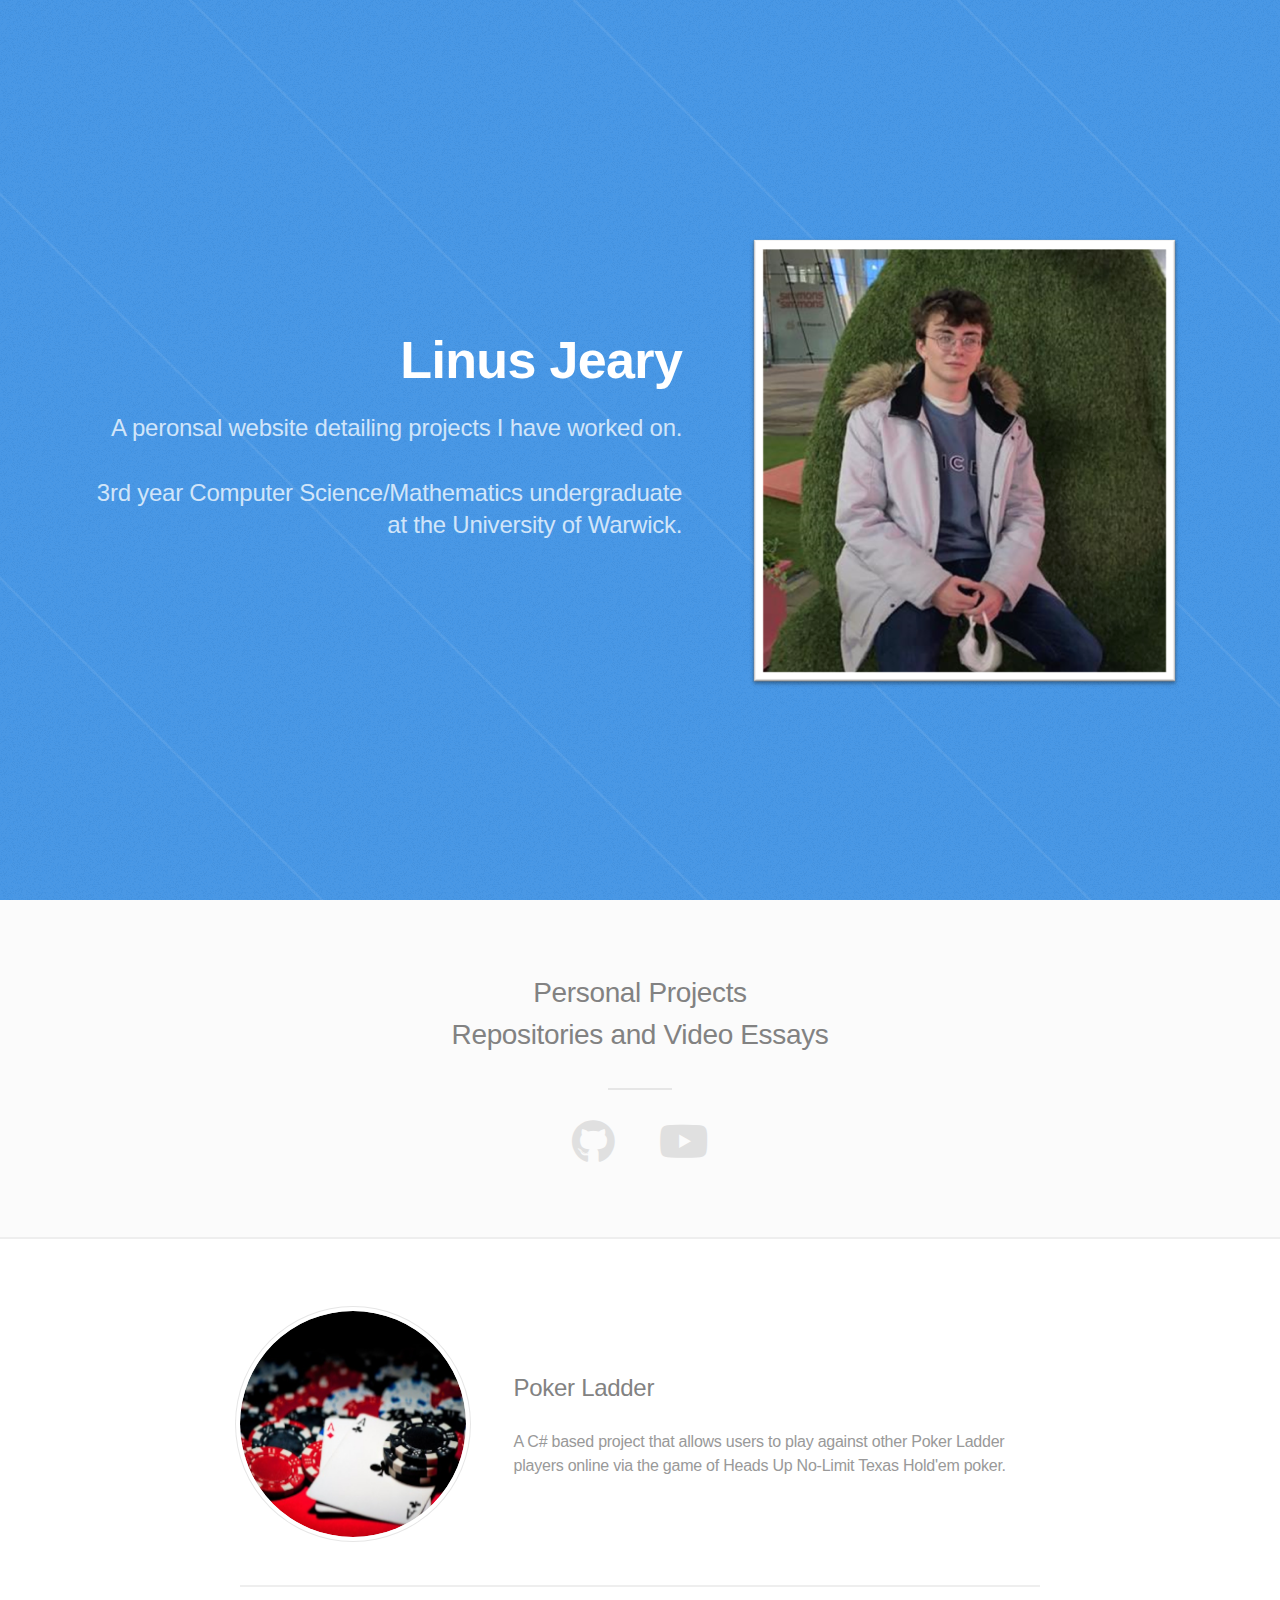
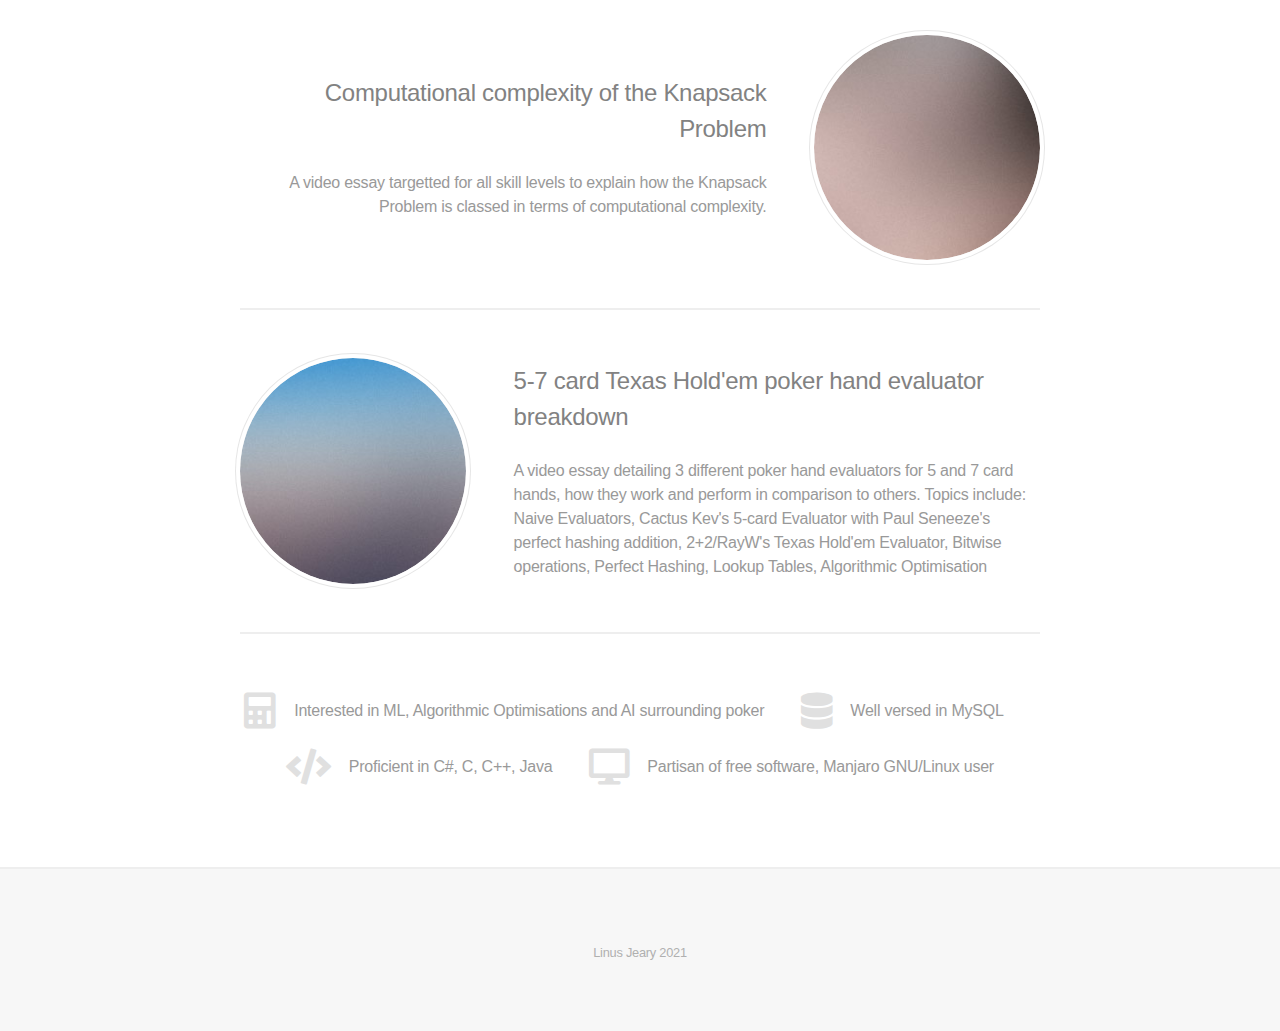
==== commit 7dcadb65: "Update index.html" ====
--- a/index.html
+++ b/index.html
@@ -14,7 +14,7 @@
 				<div class="content">
 					<h1>Linus Jeary</h1>
 					<p>A peronsal website detailing projects I have worked on.<br /><br />
-					3rd year Computer Science/Mathematics undergradute<br />at the University of Warwick.</p>
+					3rd year Computer Science/Mathematics undergraduate<br />at the University of Warwick.</p>
 				</div>
 				<div class="inner"><img src="images/screen2.png" alt="" /></div>
 			</header>
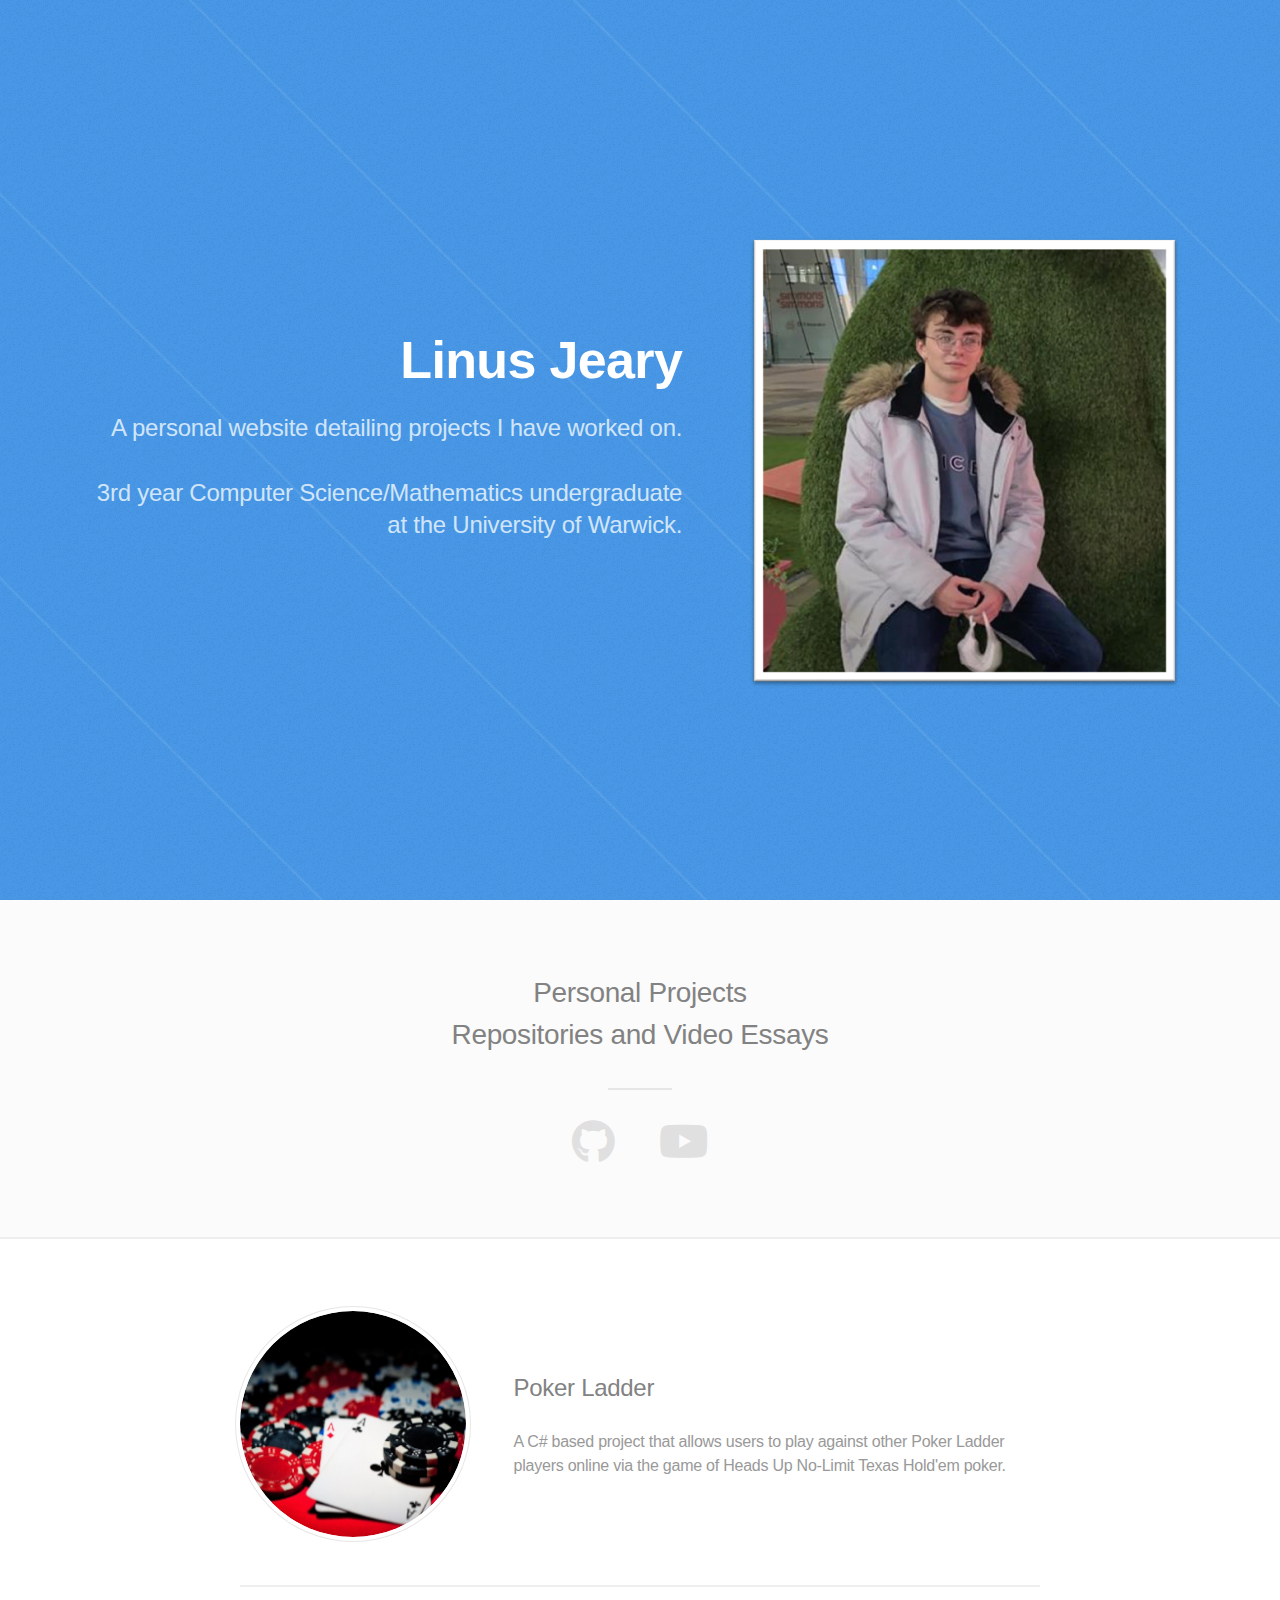
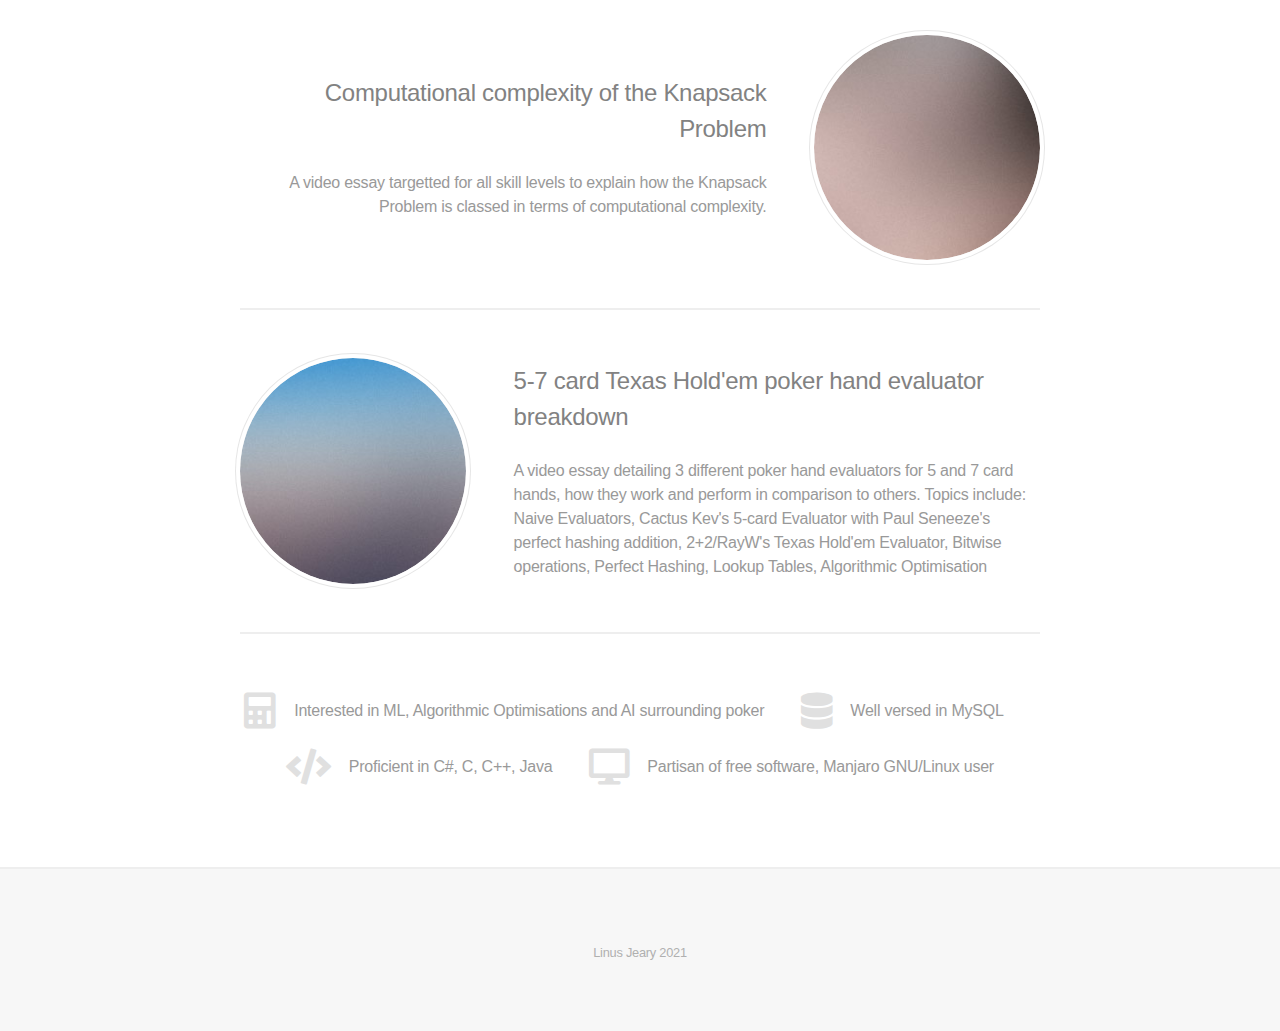
==== commit 240f96be: "Update index.html" ====
--- a/index.html
+++ b/index.html
@@ -13,7 +13,7 @@
 			<header id="header">
 				<div class="content">
 					<h1>Linus Jeary</h1>
-					<p>A peronsal website detailing projects I have worked on.<br /><br />
+					<p>A personal website detailing projects I have worked on.<br /><br />
 					3rd year Computer Science/Mathematics undergraduate<br />at the University of Warwick.</p>
 				</div>
 				<div class="inner"><img src="images/screen2.png" alt="" /></div>
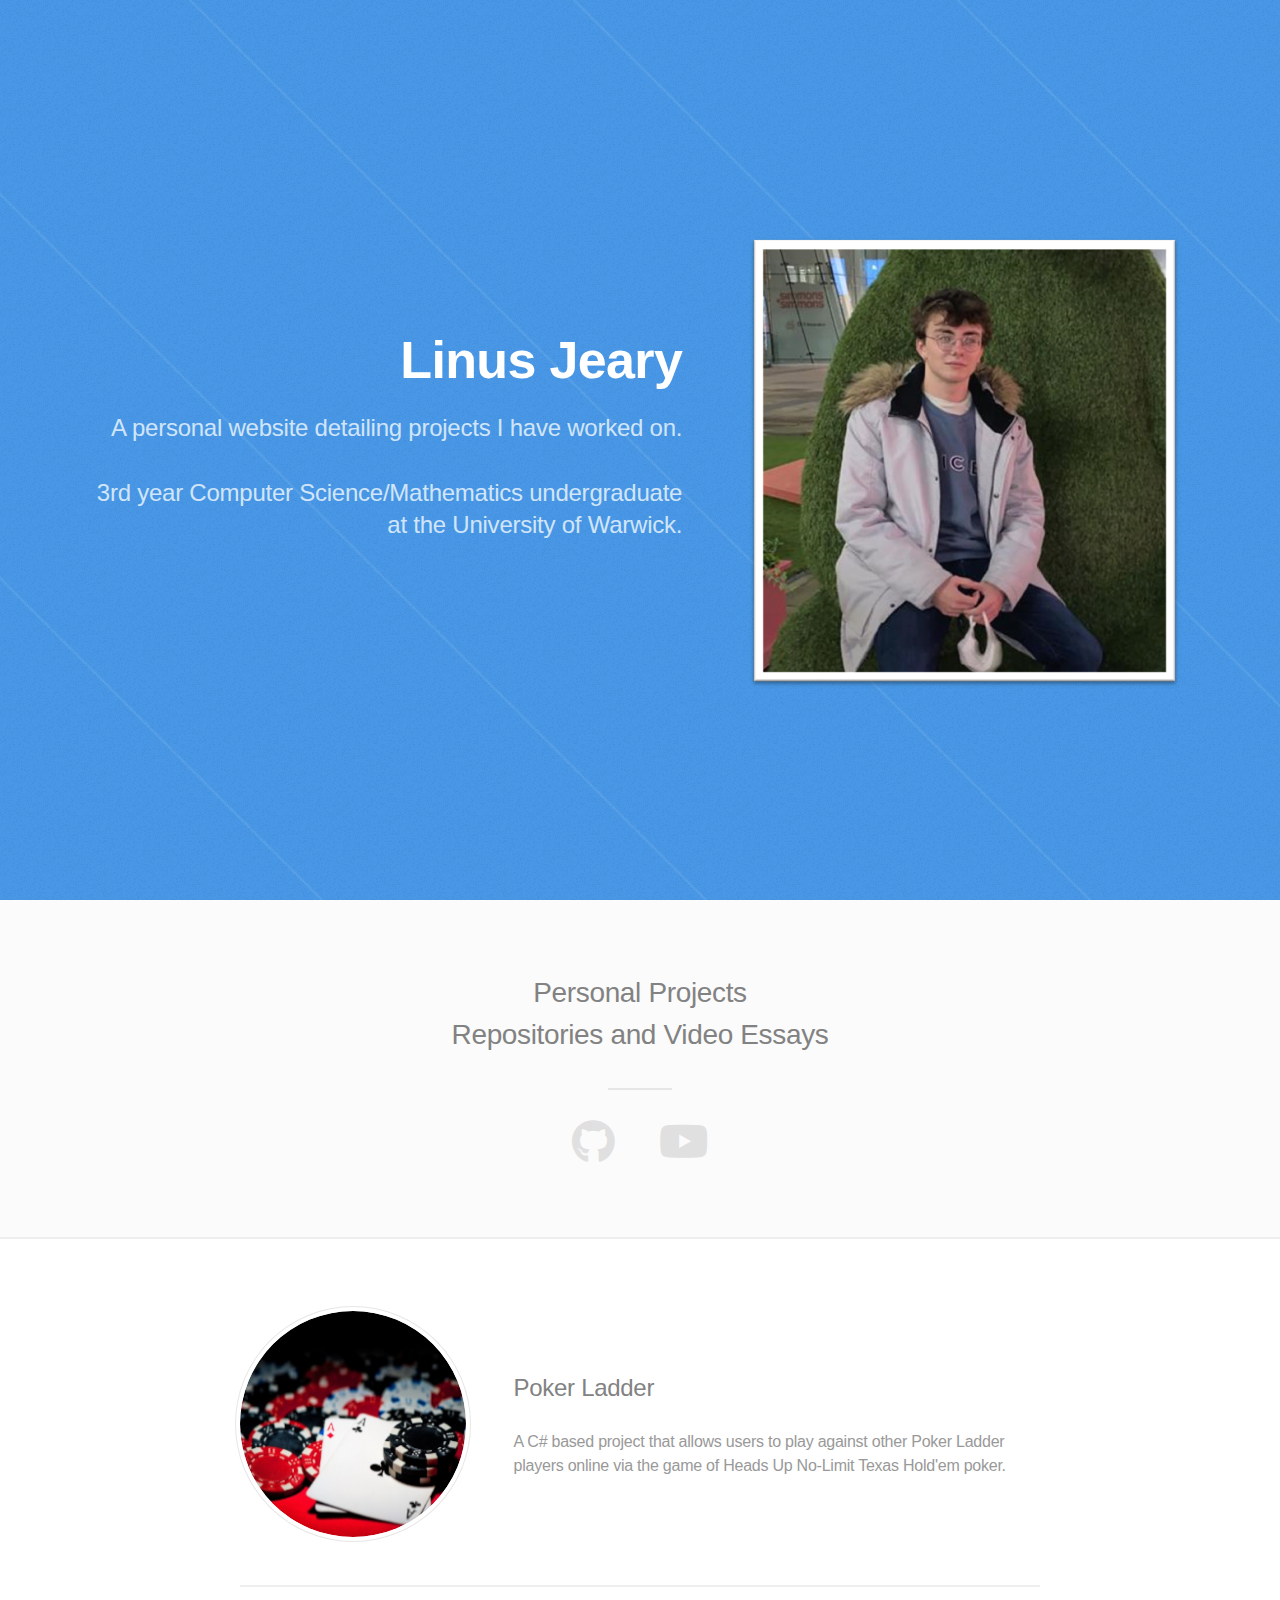
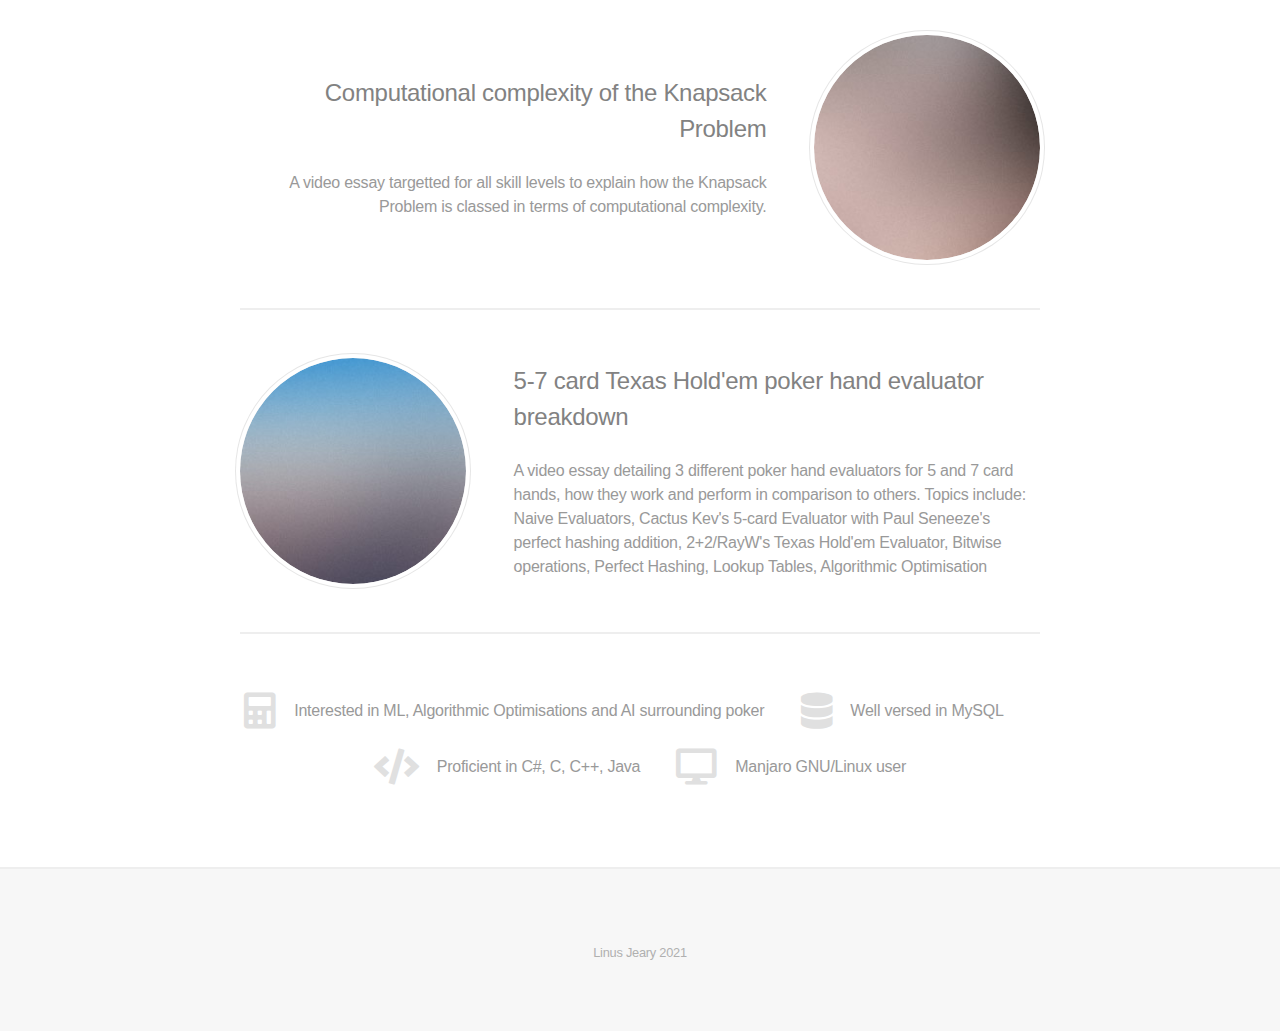
==== commit 5fa5ec3c: "Update index.html" ====
--- a/index.html
+++ b/index.html
@@ -60,7 +60,7 @@
 							<li><span class="icon solid fa-calculator"><span class="label">Interested in ML, Algorithmic Optimisations and AI surrounding poker</span></span></li>
 							<li><span class="icon solid fa-database"><span class="label">Well versed in MySQL</span></span></li>
 							<li><span class="icon solid fa-code"><span class="label">Proficient in C#, C, C++, Java</span></span></li>
-							<li><span class="icon solid fa-desktop"><span class="label">Partisan of free software, Manjaro GNU/Linux user</span></span></li>
+							<li><span class="icon solid fa-desktop"><span class="label">Manjaro GNU/Linux user</span></span></li>
 						</ul>
 					</section>
 				</div>
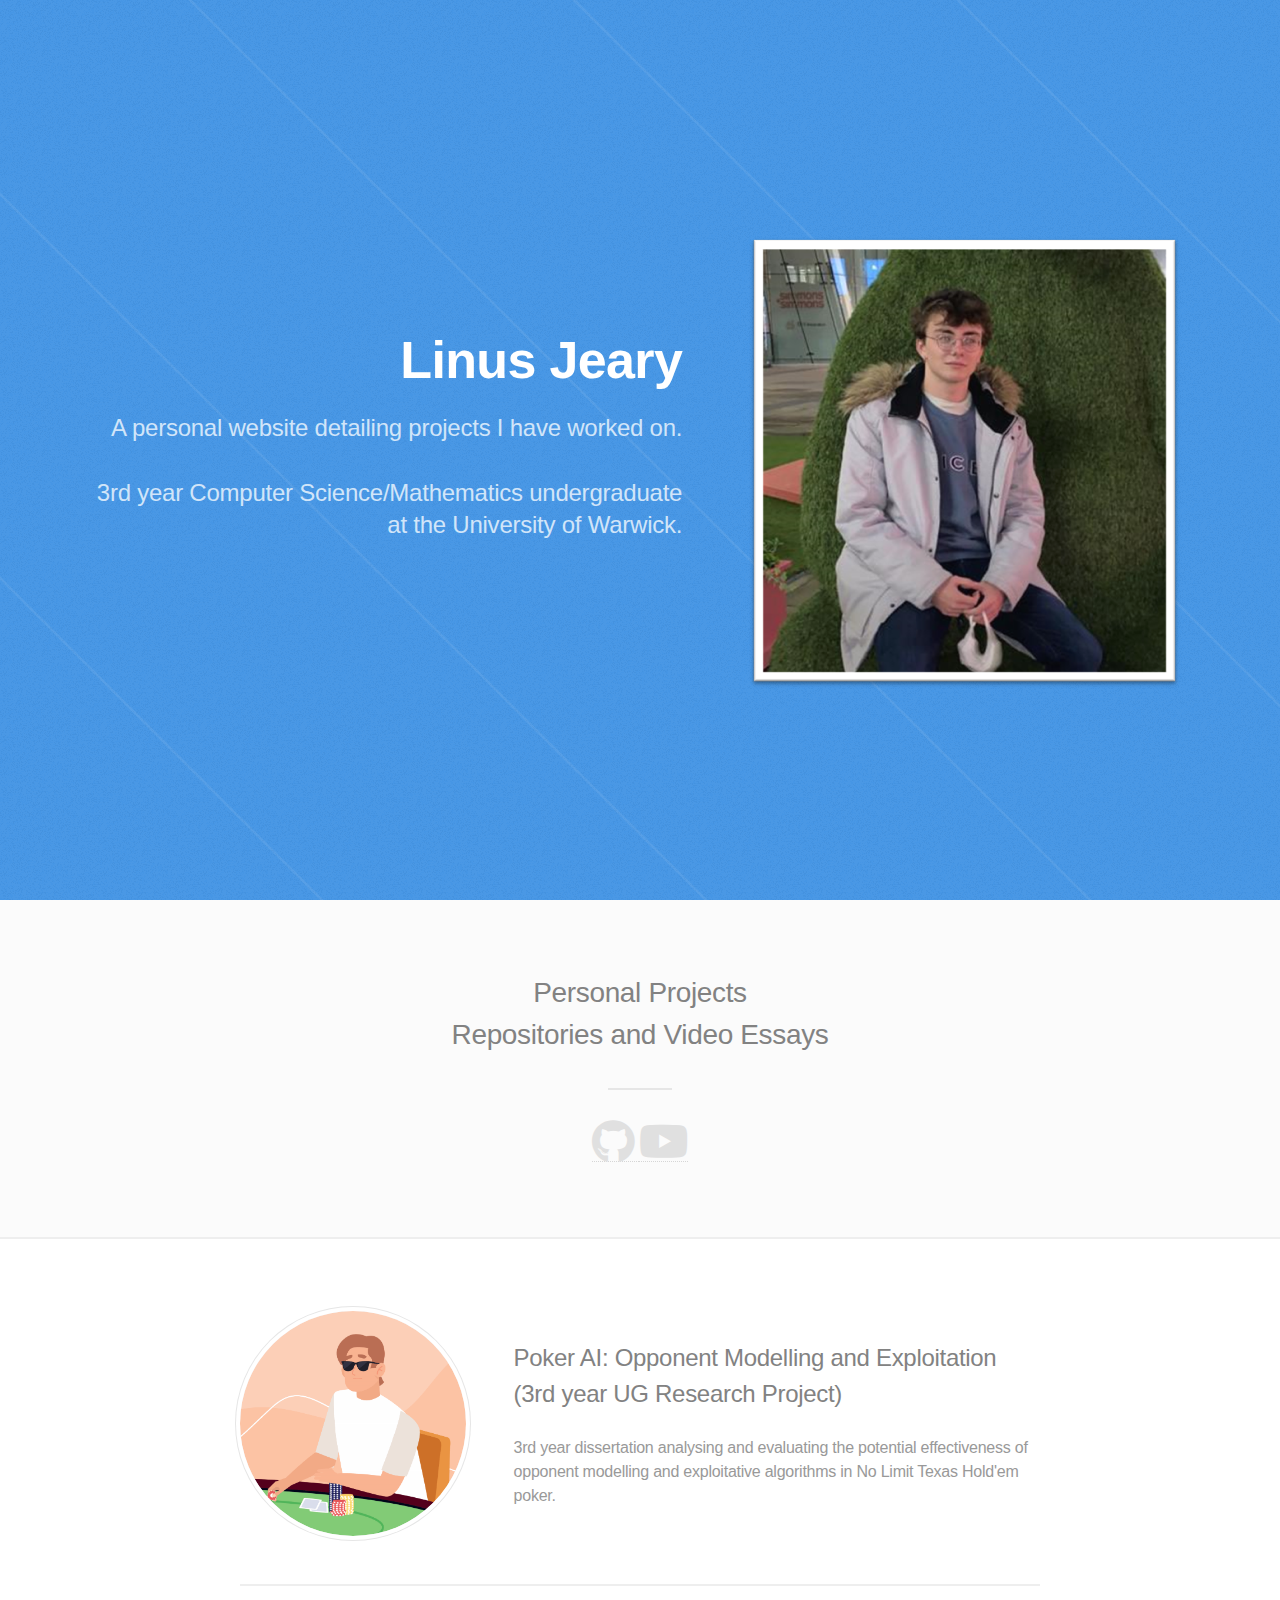
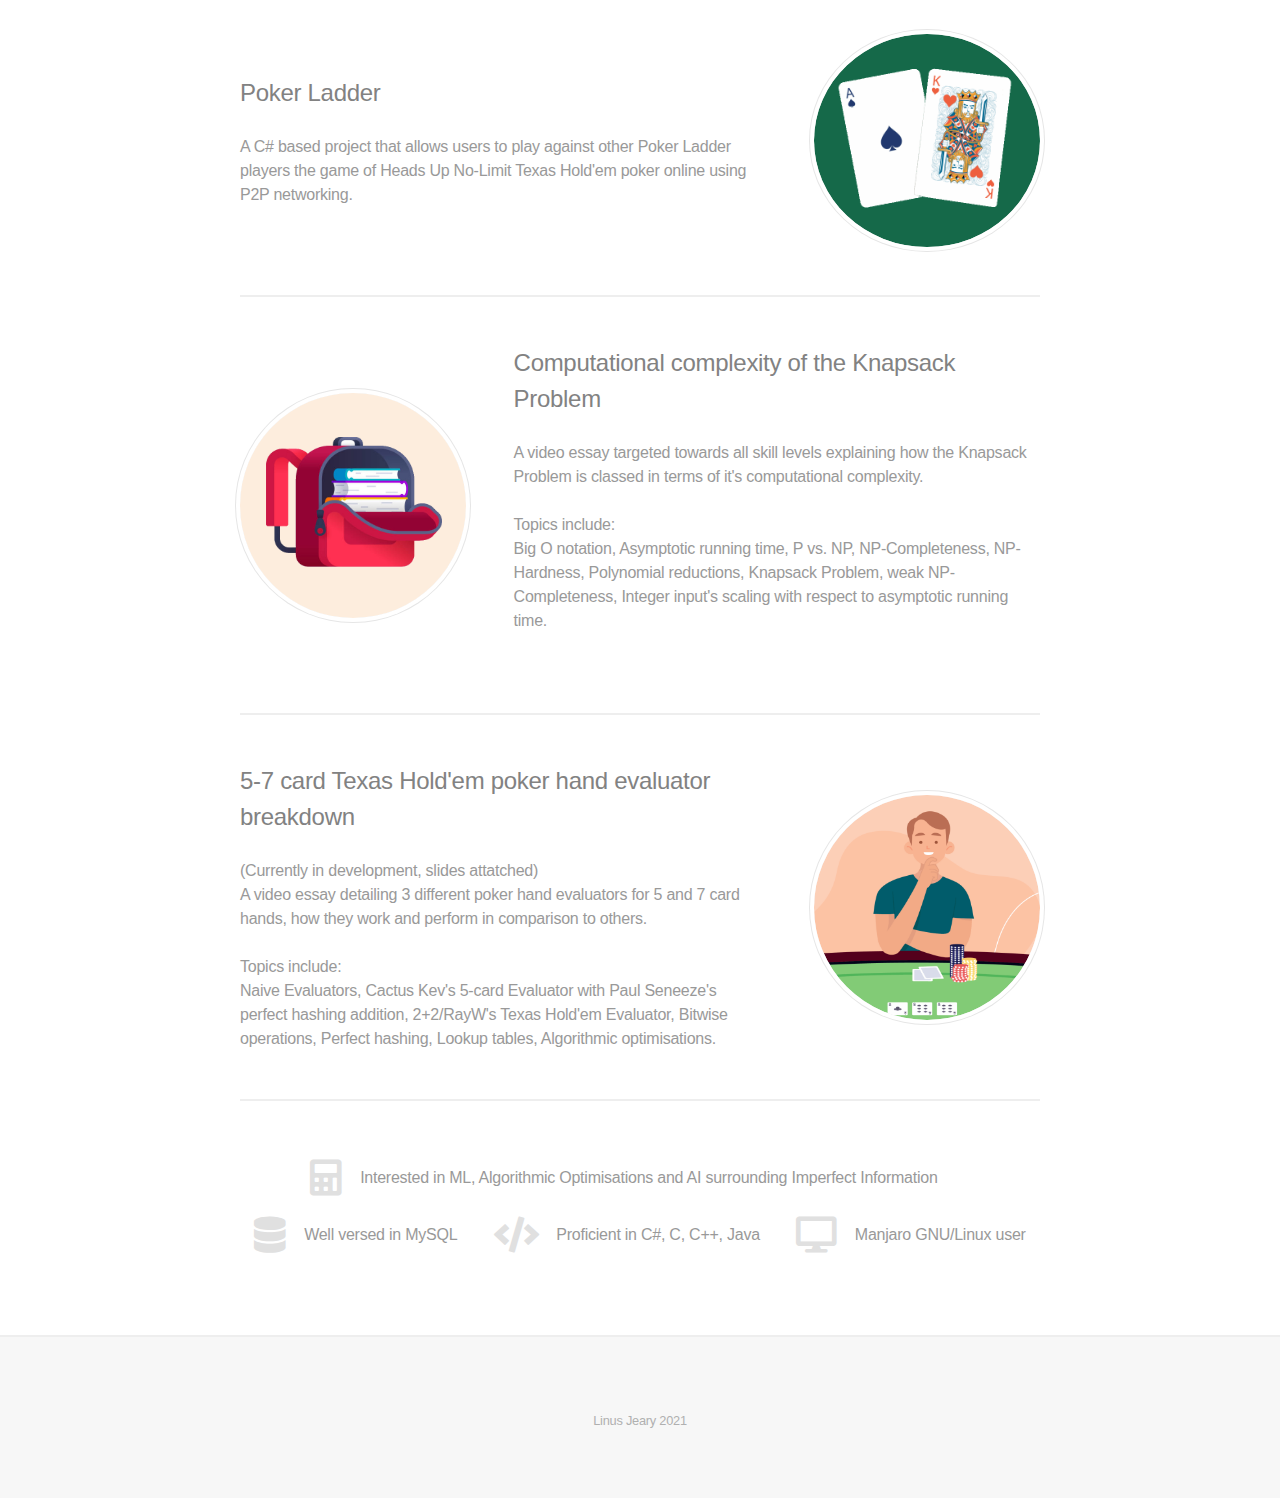
==== commit 7780fd02: "Content update" ====
--- a/index.html
+++ b/index.html
@@ -2,6 +2,7 @@
 <html>
 	<head>
 		<title>Linus Jeary</title>
+		<link rel="shortcut icon" type="image/png" href="favicon.png"/>
 		<meta charset="utf-8" />
 		<meta name="viewport" content="width=device-width, initial-scale=1, user-scalable=no" />
 		<link rel="stylesheet" href="assets/css/main.css" />
@@ -26,8 +27,12 @@
 					Repositories and Video Essays</h2>
 				</header>
 				<ul class="icons major">
-					<li><span class="icon brands fa-github"><span class="label">YouTube</span></span></li>
-					<li><span class="icon brands fa-youtube"><span class="label">GitHub</span></span></li>
+					<a href="https://github.com/Linus-J">
+						<li><span class="icon brands fa-github"><span class="label">GitHub</span></span></li>
+					</a>
+					<a href="https://www.youtube.com/channel/UCluo7M0ZGDCsJZcqHVBYp0w">
+						<li><span class="icon brands fa-youtube"><span class="label">YouTube</span></span></li>
+					</a>
 				</ul>
 			</section>
 
@@ -35,29 +40,37 @@
 			<section id="two" class="wrapper">
 				<div class="inner alt">
 					<section class="spotlight">
-						<div class="image"><img src="images/aces.jpg" alt="" /></div> 
+						<div class="image"><img src="images/opponent.png" alt="" /></div> 
 						<div class="content">
+							<h3>Poker AI: Opponent Modelling and Exploitation (3rd year UG Research Project)</h3>
+							<p>3rd year dissertation analysing and evaluating the potential effectiveness of opponent modelling and exploitative algorithms in No Limit Texas Hold'em poker.</p>						</div>
+					</section>
+					<section class="spotlight">
+						<div class="image"><img src="images/poker.png" alt="" /></div> 
+						<div style="text-align: left;" class="content">
 							<h3>Poker Ladder</h3>
-							<p>A C# based project that allows users to play against other Poker Ladder players online via the game of Heads Up No-Limit Texas Hold'em poker.</p>
+							<p>A C# based project that allows users to play against other Poker Ladder players the game of Heads Up No-Limit Texas Hold'em poker online using P2P networking.</p>
 						</div>
 					</section>
 					<section class="spotlight">
-						<div class="image"><img src="images/pic02.jpg" alt="" /></div>
+						<div class="image"><img src="images/knapsack.jpg" alt="" /></div>
 						<div class="content">
 							<h3>Computational complexity of the Knapsack Problem</h3>
-							<p>A video essay targetted for all skill levels to explain how the Knapsack Problem is classed in terms of computational complexity.</p>
+							<a href="https://www.youtube.com/watch?v=NXRB-7-y_fE">
+								<p>A video essay targeted towards all skill levels explaining how the Knapsack Problem is classed in terms of it's computational complexity.<br><br>Topics include:<br>Big O notation, Asymptotic running time, P vs. NP, NP-Completeness, NP-Hardness, Polynomial reductions, Knapsack Problem, weak NP-Completeness, Integer input's scaling with respect to asymptotic running time.</p>
+							</a>
 						</div>
 					</section>
 					<section class="spotlight">
-						<div class="image"><img src="images/pic03.jpg" alt="" /></div>
-						<div class="content">
+						<div class="image"><img src="images/5hand.png" alt="" /></div>
+						<div style="text-align: left;" class="content">
 							<h3>5-7 card Texas Hold'em poker hand evaluator breakdown</h3>
-							<p>A video essay detailing 3 different poker hand evaluators for 5 and 7 card hands, how they work and perform in comparison to others. Topics include: Naive Evaluators, Cactus Kev's 5-card Evaluator with Paul Seneeze's perfect hashing addition, 2+2/RayW's Texas Hold'em Evaluator, Bitwise operations, Perfect Hashing, Lookup Tables, Algorithmic Optimisation</p>
+							<p>(Currently in development, slides attatched)<br>A video essay detailing 3 different poker hand evaluators for 5 and 7 card hands, how they work and perform in comparison to others.<br><br>Topics include:<br>Naive Evaluators, Cactus Kev's 5-card Evaluator with Paul Seneeze's perfect hashing addition, 2+2/RayW's Texas Hold'em Evaluator, Bitwise operations, Perfect hashing, Lookup tables, Algorithmic optimisations.</p>
 						</div>
 					</section>
 					<section class="special">
 						<ul class="icons labeled">
-							<li><span class="icon solid fa-calculator"><span class="label">Interested in ML, Algorithmic Optimisations and AI surrounding poker</span></span></li>
+							<li><span class="icon solid fa-calculator"><span class="label">Interested in ML, Algorithmic Optimisations and AI surrounding Imperfect Information</span></span></li>
 							<li><span class="icon solid fa-database"><span class="label">Well versed in MySQL</span></span></li>
 							<li><span class="icon solid fa-code"><span class="label">Proficient in C#, C, C++, Java</span></span></li>
 							<li><span class="icon solid fa-desktop"><span class="label">Manjaro GNU/Linux user</span></span></li>
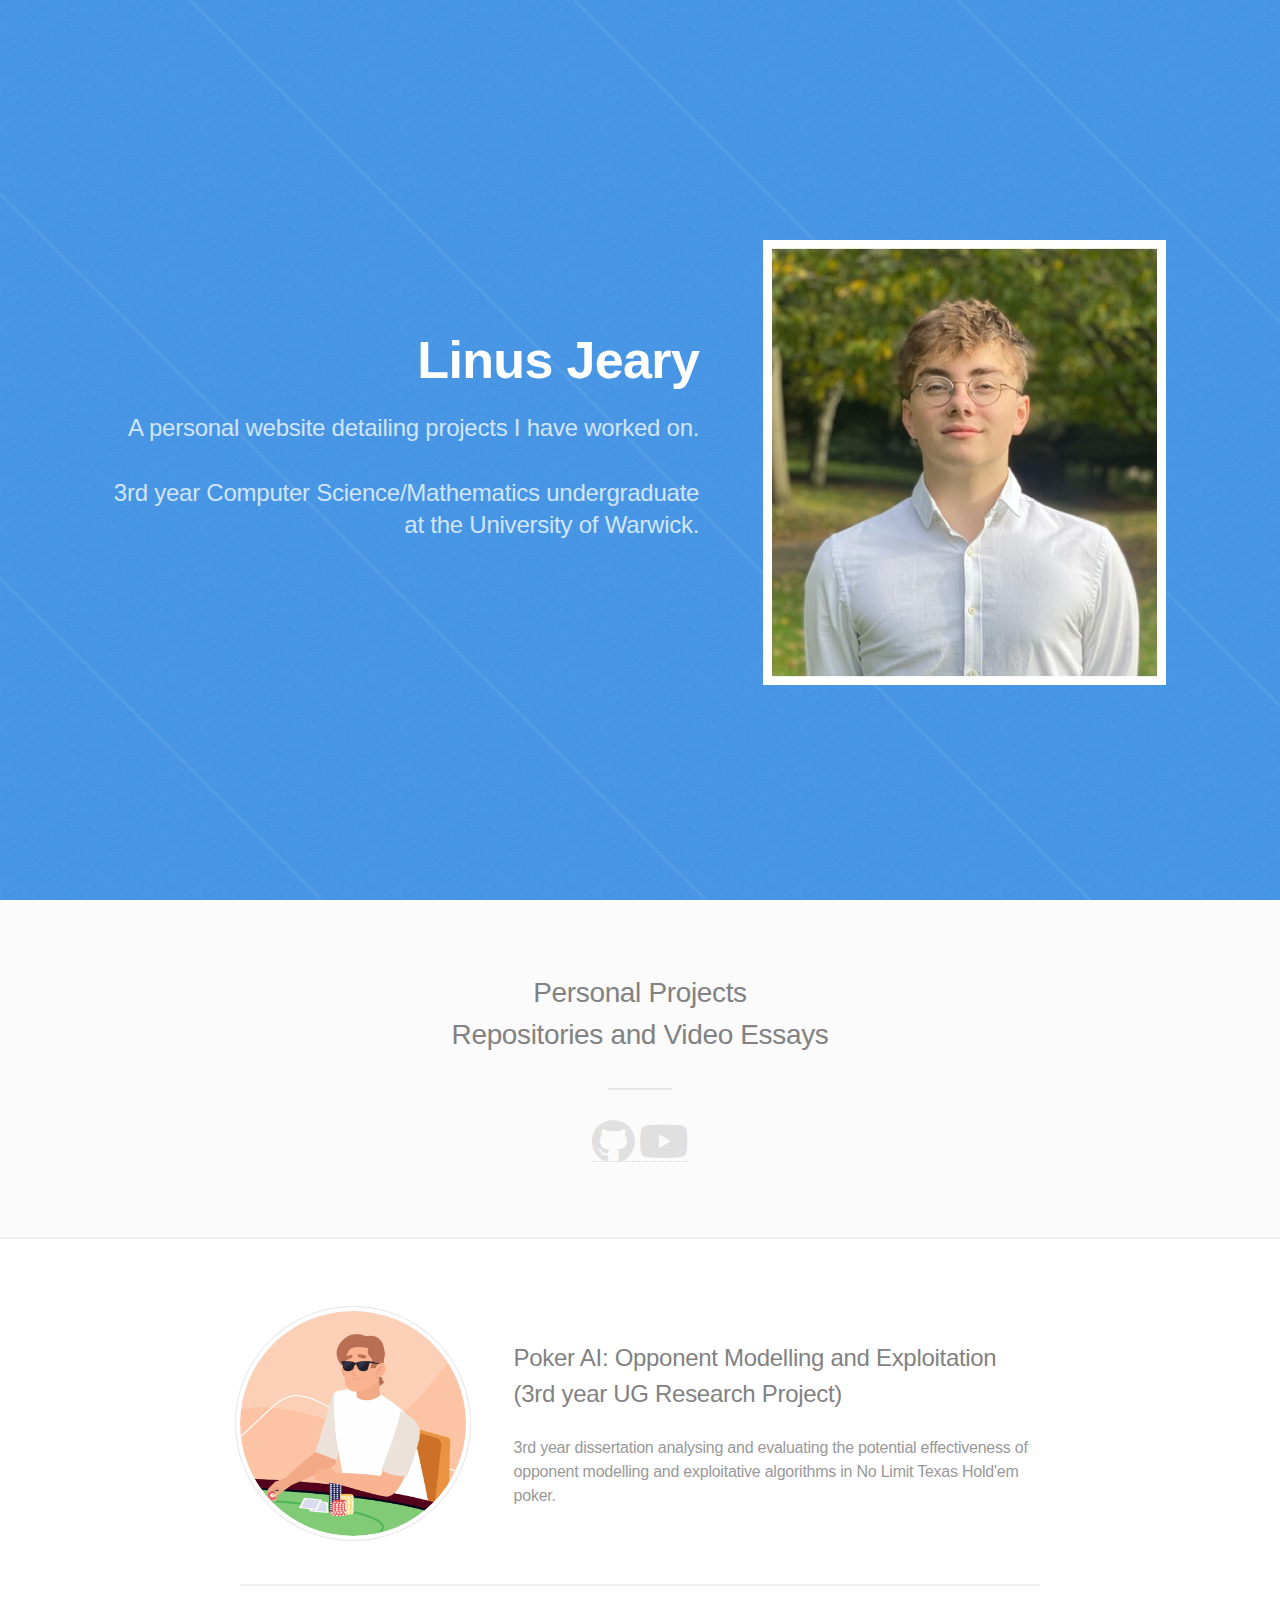
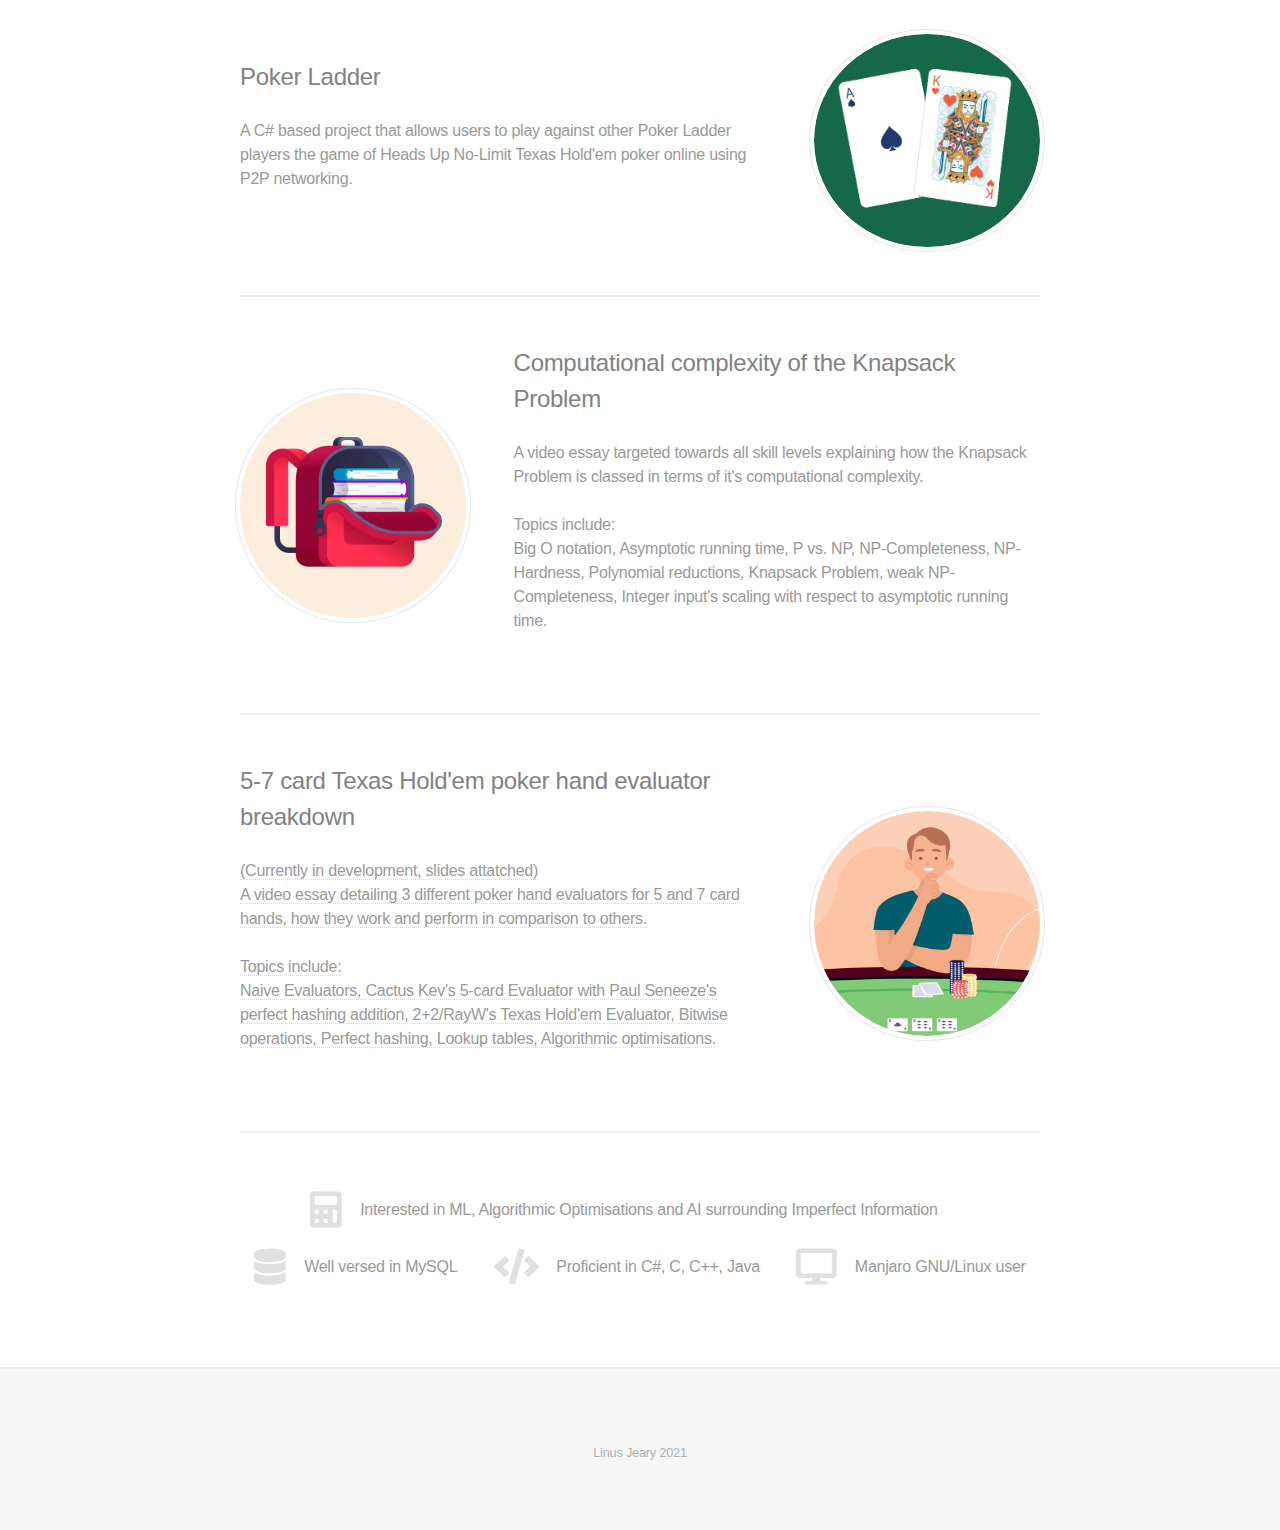
==== commit b7ee50b6: "Added hyperlinks" ====
--- a/index.html
+++ b/index.html
@@ -17,7 +17,7 @@
 					<p>A personal website detailing projects I have worked on.<br /><br />
 					3rd year Computer Science/Mathematics undergraduate<br />at the University of Warwick.</p>
 				</div>
-				<div class="inner"><img src="images/screen2.png" alt="" /></div>
+				<div class="inner"><img src="images/screen2.jpg" alt="" /></div>
 			</header>
 
 		<!-- One -->
@@ -49,7 +49,9 @@
 						<div class="image"><img src="images/poker.png" alt="" /></div> 
 						<div style="text-align: left;" class="content">
 							<h3>Poker Ladder</h3>
-							<p>A C# based project that allows users to play against other Poker Ladder players the game of Heads Up No-Limit Texas Hold'em poker online using P2P networking.</p>
+							<a href="https://github.com/Linus-J/pokerladder">
+								<p>A C# based project that allows users to play against other Poker Ladder players the game of Heads Up No-Limit Texas Hold'em poker online using P2P networking.</p>
+							</a>
 						</div>
 					</section>
 					<section class="spotlight">
@@ -65,7 +67,12 @@
 						<div class="image"><img src="images/5hand.png" alt="" /></div>
 						<div style="text-align: left;" class="content">
 							<h3>5-7 card Texas Hold'em poker hand evaluator breakdown</h3>
-							<p>(Currently in development, slides attatched)<br>A video essay detailing 3 different poker hand evaluators for 5 and 7 card hands, how they work and perform in comparison to others.<br><br>Topics include:<br>Naive Evaluators, Cactus Kev's 5-card Evaluator with Paul Seneeze's perfect hashing addition, 2+2/RayW's Texas Hold'em Evaluator, Bitwise operations, Perfect hashing, Lookup tables, Algorithmic optimisations.</p>
+							<a href="https://drive.google.com/file/d/1Rv74LlH6n6veuOZj3K6f8e5c9es_XNJz/view?usp=sharing">
+								<p>(Currently in development, slides attatched)
+							</a>
+							<a href="https://github.com/Linus-J/Naive-5-card-poker-hand-evaluator">
+								<br>A video essay detailing 3 different poker hand evaluators for 5 and 7 card hands, how they work and perform in comparison to others.<br><br>Topics include:<br>Naive Evaluators, Cactus Kev's 5-card Evaluator with Paul Seneeze's perfect hashing addition, 2+2/RayW's Texas Hold'em Evaluator, Bitwise operations, Perfect hashing, Lookup tables, Algorithmic optimisations.</p>
+							</a>
 						</div>
 					</section>
 					<section class="special">
@@ -78,325 +85,6 @@
 					</section>
 				</div>
 			</section>
-
-		<!-- Four -->
-		<!--
-			<section id="four" class="wrapper">
-				<div class="inner">
-
-					<header class="major">
-						<h2>Elements</h2>
-					</header>
-
-					<section>
-						<h4>Text</h4>
-						<p>This is <b>bold</b> and this is <strong>strong</strong>. This is <i>italic</i> and this is <em>emphasized</em>.
-						This is <sup>superscript</sup> text and this is <sub>subscript</sub> text.
-						This is <u>underlined</u> and this is code: <code>for (;;) { ... }</code>. Finally, <a href="#">this is a link</a>.</p>
-						<hr />
-						<header>
-							<h4>Heading with a Subtitle</h4>
-							<p>Lorem ipsum dolor sit amet nullam id egestas urna aliquam</p>
-						</header>
-						<p>Nunc lacinia ante nunc ac lobortis. Interdum adipiscing gravida odio porttitor sem non mi integer non faucibus ornare mi ut ante amet placerat aliquet. Volutpat eu sed ante lacinia sapien lorem accumsan varius montes viverra nibh in adipiscing blandit tempus accumsan.</p>
-						<header>
-							<h5>Heading with a Subtitle</h5>
-							<p>Lorem ipsum dolor sit amet nullam id egestas urna aliquam</p>
-						</header>
-						<p>Nunc lacinia ante nunc ac lobortis. Interdum adipiscing gravida odio porttitor sem non mi integer non faucibus ornare mi ut ante amet placerat aliquet. Volutpat eu sed ante lacinia sapien lorem accumsan varius montes viverra nibh in adipiscing blandit tempus accumsan.</p>
-						<hr />
-						<h2>Heading Level 2</h2>
-						<h3>Heading Level 3</h3>
-						<h4>Heading Level 4</h4>
-						<h5>Heading Level 5</h5>
-						<h6>Heading Level 6</h6>
-						<hr />
-						<h5>Blockquote</h5>
-						<blockquote>Fringilla nisl. Donec accumsan interdum nisi, quis tincidunt felis sagittis eget tempus euismod. Vestibulum ante ipsum primis in faucibus vestibulum. Blandit adipiscing eu felis iaculis volutpat ac adipiscing accumsan faucibus. Vestibulum ante ipsum primis in faucibus lorem ipsum dolor sit amet nullam adipiscing eu felis.</blockquote>
-						<h5>Preformatted</h5>
-						<pre><code>i = 0;
-
-while (!deck.isInOrder()) {
-  print 'Iteration ' + i;
-  deck.shuffle();
-  i++;
-}
-
-print 'It took ' + i + ' iterations to sort the deck.';</code></pre>
-					</section>
-
-					<section>
-						<h4>Lists</h4>
-						<div class="row">
-							<div class="col-6 col-12-medium">
-								<h5>Unordered</h5>
-								<ul>
-									<li>Dolor pulvinar etiam.</li>
-									<li>Sagittis adipiscing.</li>
-									<li>Felis enim feugiat.</li>
-								</ul>
-								<h5>Alternate</h5>
-								<ul class="alt">
-									<li>Dolor pulvinar etiam.</li>
-									<li>Sagittis adipiscing.</li>
-									<li>Felis enim feugiat.</li>
-								</ul>
-							</div>
-							<div class="col-6 col-12-medium">
-								<h5>Ordered</h5>
-								<ol>
-									<li>Dolor pulvinar etiam.</li>
-									<li>Etiam vel felis viverra.</li>
-									<li>Felis enim feugiat.</li>
-									<li>Dolor pulvinar etiam.</li>
-									<li>Etiam vel felis lorem.</li>
-									<li>Felis enim et feugiat.</li>
-								</ol>
-								<h5>Icons</h5>
-								<ul class="icons">
-									<li><a href="#" class="icon brands fa-twitter"><span class="label">Twitter</span></a></li>
-									<li><a href="#" class="icon brands fa-facebook-f"><span class="label">Facebook</span></a></li>
-									<li><a href="#" class="icon brands fa-instagram"><span class="label">Instagram</span></a></li>
-									<li><a href="#" class="icon brands fa-github"><span class="label">Github</span></a></li>
-								</ul>
-							</div>
-						</div>
-						<h5>Actions</h5>
-						<div class="row">
-							<div class="col-6 col-12-medium">
-								<ul class="actions">
-									<li><a href="#" class="button primary">Default</a></li>
-									<li><a href="#" class="button">Default</a></li>
-								</ul>
-								<ul class="actions small">
-									<li><a href="#" class="button primary small">Small</a></li>
-									<li><a href="#" class="button small">Small</a></li>
-								</ul>
-								<ul class="actions stacked">
-									<li><a href="#" class="button primary">Default</a></li>
-									<li><a href="#" class="button">Default</a></li>
-								</ul>
-								<ul class="actions stacked">
-									<li><a href="#" class="button primary small">Small</a></li>
-									<li><a href="#" class="button small">Small</a></li>
-								</ul>
-							</div>
-							<div class="col-6 col-12-medium">
-								<ul class="actions stacked">
-									<li><a href="#" class="button primary fit">Default</a></li>
-									<li><a href="#" class="button fit">Default</a></li>
-								</ul>
-								<ul class="actions stacked">
-									<li><a href="#" class="button primary small fit">Small</a></li>
-									<li><a href="#" class="button small fit">Small</a></li>
-								</ul>
-							</div>
-						</div>
-					</section>
-
-					<section>
-						<h4>Table</h4>
-						<h5>Default</h5>
-						<div class="table-wrapper">
-							<table>
-								<thead>
-									<tr>
-										<th>Name</th>
-										<th>Description</th>
-										<th>Price</th>
-									</tr>
-								</thead>
-								<tbody>
-									<tr>
-										<td>Item One</td>
-										<td>Ante turpis integer aliquet porttitor.</td>
-										<td>29.99</td>
-									</tr>
-									<tr>
-										<td>Item Two</td>
-										<td>Vis ac commodo adipiscing arcu aliquet.</td>
-										<td>19.99</td>
-									</tr>
-									<tr>
-										<td>Item Three</td>
-										<td> Morbi faucibus arcu accumsan lorem.</td>
-										<td>29.99</td>
-									</tr>
-									<tr>
-										<td>Item Four</td>
-										<td>Vitae integer tempus condimentum.</td>
-										<td>19.99</td>
-									</tr>
-									<tr>
-										<td>Item Five</td>
-										<td>Ante turpis integer aliquet porttitor.</td>
-										<td>29.99</td>
-									</tr>
-								</tbody>
-								<tfoot>
-									<tr>
-										<td colspan="2"></td>
-										<td>100.00</td>
-									</tr>
-								</tfoot>
-							</table>
-						</div>
-
-						<h5>Alternate</h5>
-						<div class="table-wrapper">
-							<table class="alt">
-								<thead>
-									<tr>
-										<th>Name</th>
-										<th>Description</th>
-										<th>Price</th>
-									</tr>
-								</thead>
-								<tbody>
-									<tr>
-										<td>Item One</td>
-										<td>Ante turpis integer aliquet porttitor.</td>
-										<td>29.99</td>
-									</tr>
-									<tr>
-										<td>Item Two</td>
-										<td>Vis ac commodo adipiscing arcu aliquet.</td>
-										<td>19.99</td>
-									</tr>
-									<tr>
-										<td>Item Three</td>
-										<td> Morbi faucibus arcu accumsan lorem.</td>
-										<td>29.99</td>
-									</tr>
-									<tr>
-										<td>Item Four</td>
-										<td>Vitae integer tempus condimentum.</td>
-										<td>19.99</td>
-									</tr>
-									<tr>
-										<td>Item Five</td>
-										<td>Ante turpis integer aliquet porttitor.</td>
-										<td>29.99</td>
-									</tr>
-								</tbody>
-								<tfoot>
-									<tr>
-										<td colspan="2"></td>
-										<td>100.00</td>
-									</tr>
-								</tfoot>
-							</table>
-						</div>
-					</section>
-
-					<section>
-						<h4>Buttons</h4>
-						<ul class="actions">
-							<li><a href="#" class="button primary">Primary</a></li>
-							<li><a href="#" class="button">Default</a></li>
-						</ul>
-						<ul class="actions">
-							<li><a href="#" class="button large">Large</a></li>
-							<li><a href="#" class="button">Default</a></li>
-							<li><a href="#" class="button small">Small</a></li>
-						</ul>
-						<ul class="actions fit">
-							<li><a href="#" class="button fit">Fit</a></li>
-							<li><a href="#" class="button primary fit">Fit</a></li>
-							<li><a href="#" class="button fit">Fit</a></li>
-						</ul>
-						<ul class="actions fit small">
-							<li><a href="#" class="button primary fit small">Fit + Small</a></li>
-							<li><a href="#" class="button fit small">Fit + Small</a></li>
-							<li><a href="#" class="button primary fit small">Fit + Small</a></li>
-						</ul>
-						<ul class="actions">
-							<li><a href="#" class="button primary icon solid fa-download">Icon</a></li>
-							<li><a href="#" class="button icon solid fa-download">Icon</a></li>
-						</ul>
-						<ul class="actions">
-							<li><span class="button primary disabled">Disabled</span></li>
-							<li><span class="button disabled">Disabled</span></li>
-						</ul>
-					</section>
-
-					<section>
-						<h4>Form</h4>
-						<form method="post" action="#">
-							<div class="row gtr-uniform">
-								<div class="col-6 col-12-xsmall">
-									<input type="text" name="demo-name" id="demo-name" value="" placeholder="Name" />
-								</div>
-								<div class="col-6 col-12-xsmall">
-									<input type="email" name="demo-email" id="demo-email" value="" placeholder="Email" />
-								</div>
-								<div class="col-12">
-									<select name="demo-category" id="demo-category">
-										<option value="">- Category -</option>
-										<option value="1">Manufacturing</option>
-										<option value="1">Shipping</option>
-										<option value="1">Administration</option>
-										<option value="1">Human Resources</option>
-									</select>
-								</div>
-								<div class="col-4 col-12-small">
-									<input type="radio" id="demo-priority-low" name="demo-priority" checked>
-									<label for="demo-priority-low">Low</label>
-								</div>
-								<div class="col-4 col-12-small">
-									<input type="radio" id="demo-priority-normal" name="demo-priority">
-									<label for="demo-priority-normal">Normal</label>
-								</div>
-								<div class="col-4 col-12-small">
-									<input type="radio" id="demo-priority-high" name="demo-priority">
-									<label for="demo-priority-high">High</label>
-								</div>
-								<div class="col-6 col-12-small">
-									<input type="checkbox" id="demo-copy" name="demo-copy">
-									<label for="demo-copy">Email me a copy</label>
-								</div>
-								<div class="col-6 col-12-small">
-									<input type="checkbox" id="demo-human" name="demo-human" checked>
-									<label for="demo-human">Not a robot</label>
-								</div>
-								<div class="col-12">
-									<textarea name="demo-message" id="demo-message" placeholder="Enter your message" rows="6"></textarea>
-								</div>
-								<div class="col-12">
-									<ul class="actions">
-										<li><input type="submit" value="Send Message" class="primary" /></li>
-										<li><input type="reset" value="Reset" /></li>
-									</ul>
-								</div>
-							</div>
-						</form>
-					</section>
-
-					<section>
-						<h4>Image</h4>
-						<h5>Fit</h5>
-						<div class="box alt">
-							<div class="row gtr-uniform">
-								<div class="col-12"><span class="image fit"><img src="images/pic04.jpg" alt="" /></span></div>
-								<div class="col-4"><span class="image fit"><img src="images/pic01.jpg" alt="" /></span></div>
-								<div class="col-4"><span class="image fit"><img src="images/pic02.jpg" alt="" /></span></div>
-								<div class="col-4"><span class="image fit"><img src="images/pic03.jpg" alt="" /></span></div>
-								<div class="col-4"><span class="image fit"><img src="images/pic02.jpg" alt="" /></span></div>
-								<div class="col-4"><span class="image fit"><img src="images/pic03.jpg" alt="" /></span></div>
-								<div class="col-4"><span class="image fit"><img src="images/pic01.jpg" alt="" /></span></div>
-								<div class="col-4"><span class="image fit"><img src="images/pic03.jpg" alt="" /></span></div>
-								<div class="col-4"><span class="image fit"><img src="images/pic01.jpg" alt="" /></span></div>
-								<div class="col-4"><span class="image fit"><img src="images/pic02.jpg" alt="" /></span></div>
-							</div>
-						</div>
-						<h5>Left &amp; Right</h5>
-						<p><span class="image left"><img src="images/pic05.jpg" alt="" /></span>Fringilla nisl. Donec accumsan interdum nisi, quis tincidunt felis sagittis eget. tempus euismod. Vestibulum ante ipsum primis in faucibus vestibulum. Blandit adipiscing eu felis iaculis volutpat ac adipiscing accumsan eu faucibus. Integer ac pellentesque praesent tincidunt felis sagittis eget. tempus euismod. Vestibulum ante ipsum primis in faucibus vestibulum. Blandit adipiscing eu felis iaculis volutpat ac adipiscing accumsan eu faucibus. Integer ac pellentesque praesent. Donec accumsan interdum nisi, quis tincidunt felis sagittis eget. tempus euismod. Vestibulum ante ipsum primis in faucibus vestibulum. Blandit adipiscing eu felis iaculis volutpat ac adipiscing accumsan eu faucibus. Integer ac pellentesque praesent tincidunt felis sagittis eget. tempus euismod. Vestibulum ante ipsum primis in faucibus vestibulum. Blandit adipiscing eu felis iaculis volutpat ac adipiscing accumsan eu faucibus. Integer ac pellentesque praesent. Blandit adipiscing eu felis iaculis volutpat ac adipiscing accumsan eu faucibus. Integer ac pellentesque praesent tincidunt felis sagittis eget. tempus euismod. Vestibulum ante ipsum primis in faucibus vestibulum. Blandit adipiscing eu felis iaculis volutpat ac adipiscing accumsan eu faucibus. Integer ac pellentesque praesent.</p>
-						<p><span class="image right"><img src="images/pic05.jpg" alt="" /></span>Fringilla nisl. Donec accumsan interdum nisi, quis tincidunt felis sagittis eget. tempus euismod. Vestibulum ante ipsum primis in faucibus vestibulum. Blandit adipiscing eu felis iaculis volutpat ac adipiscing accumsan eu faucibus. Integer ac pellentesque praesent tincidunt felis sagittis eget. tempus euismod. Vestibulum ante ipsum primis in faucibus vestibulum. Blandit adipiscing eu felis iaculis volutpat ac adipiscing accumsan eu faucibus. Integer ac pellentesque praesent. Donec accumsan interdum nisi, quis tincidunt felis sagittis eget. tempus euismod. Vestibulum ante ipsum primis in faucibus vestibulum. Blandit adipiscing eu felis iaculis volutpat ac adipiscing accumsan eu faucibus. Integer ac pellentesque praesent tincidunt felis sagittis eget. tempus euismod. Vestibulum ante ipsum primis in faucibus vestibulum. Blandit adipiscing eu felis iaculis volutpat ac adipiscing accumsan eu faucibus. Integer ac pellentesque praesent. Blandit adipiscing eu felis iaculis volutpat ac adipiscing accumsan eu faucibus. Integer ac pellentesque praesent tincidunt felis sagittis eget. tempus euismod. Vestibulum ante ipsum primis in faucibus vestibulum. Blandit adipiscing eu felis iaculis volutpat ac adipiscing accumsan eu faucibus. Integer ac pellentesque praesent.</p>
-					</section>
-
-				</div>
-			</section>
-		-->
 
 		<!-- Footer -->
 			<footer id="footer">
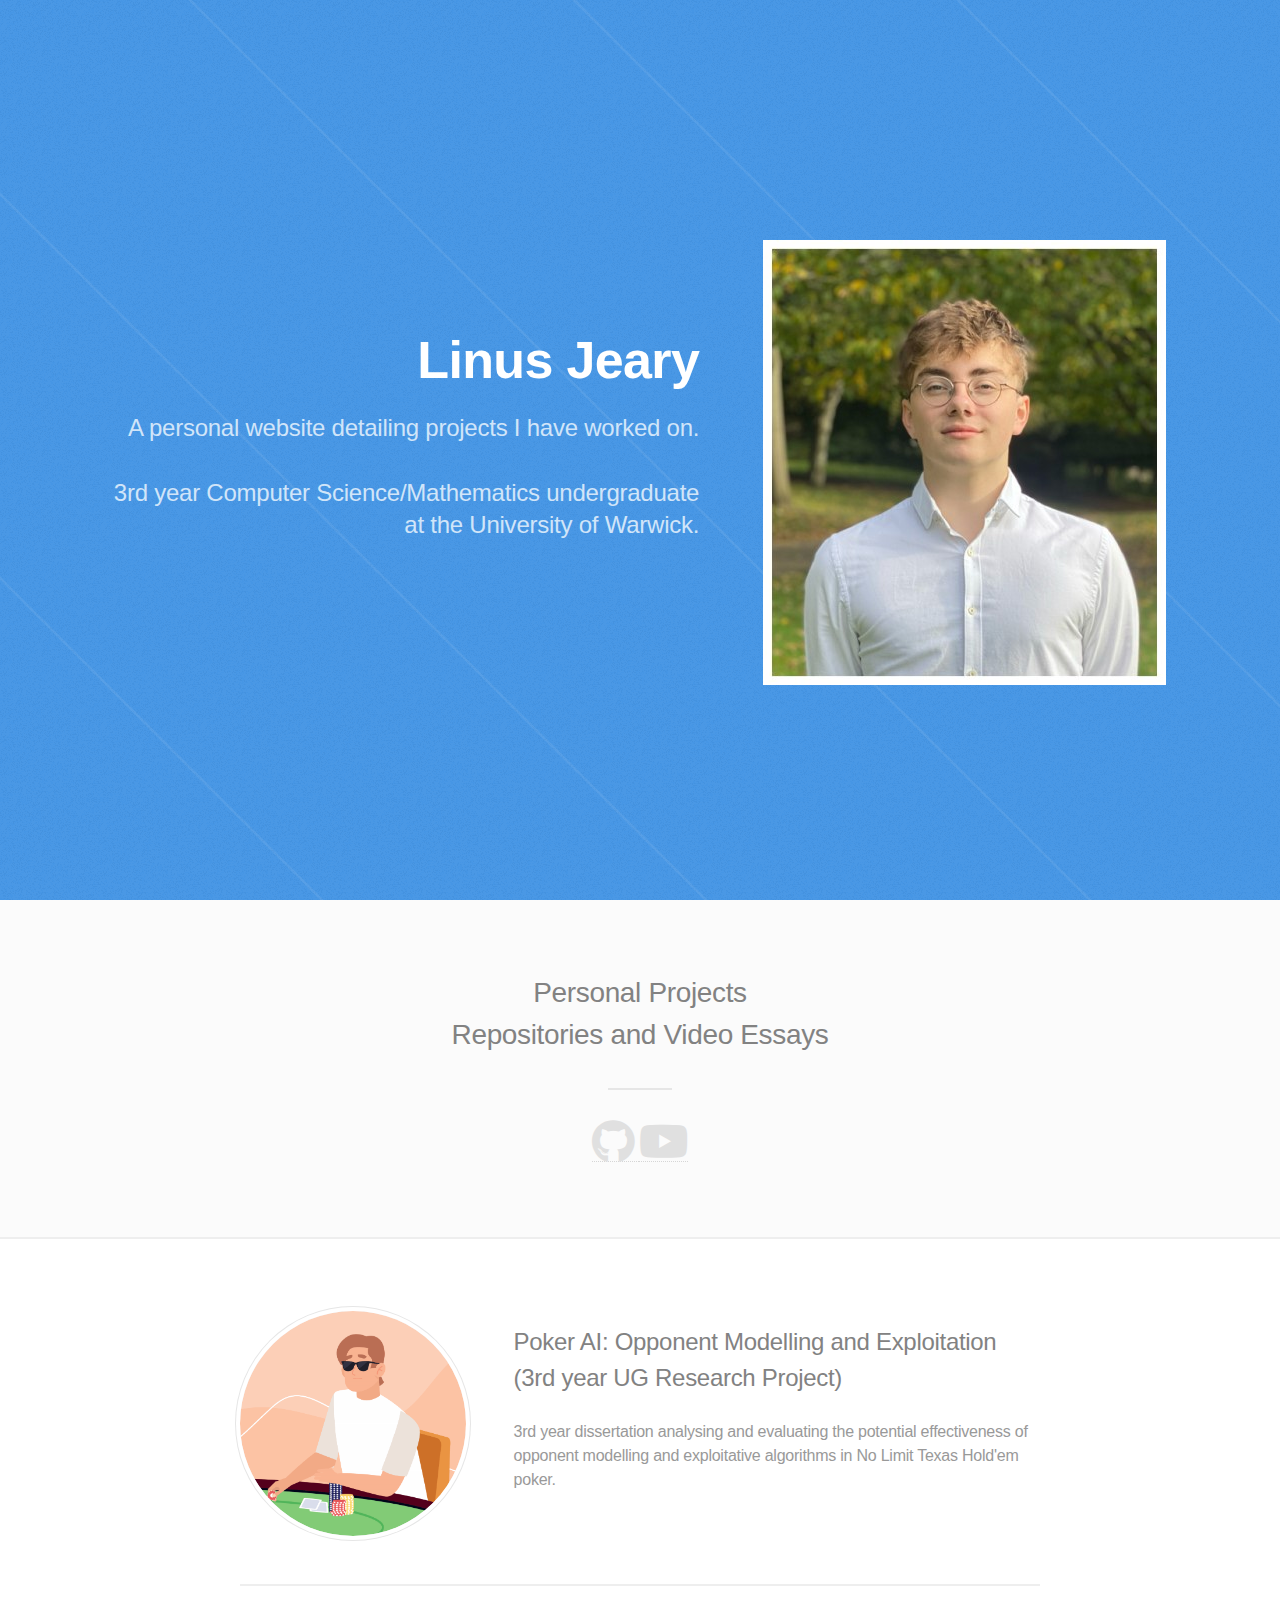
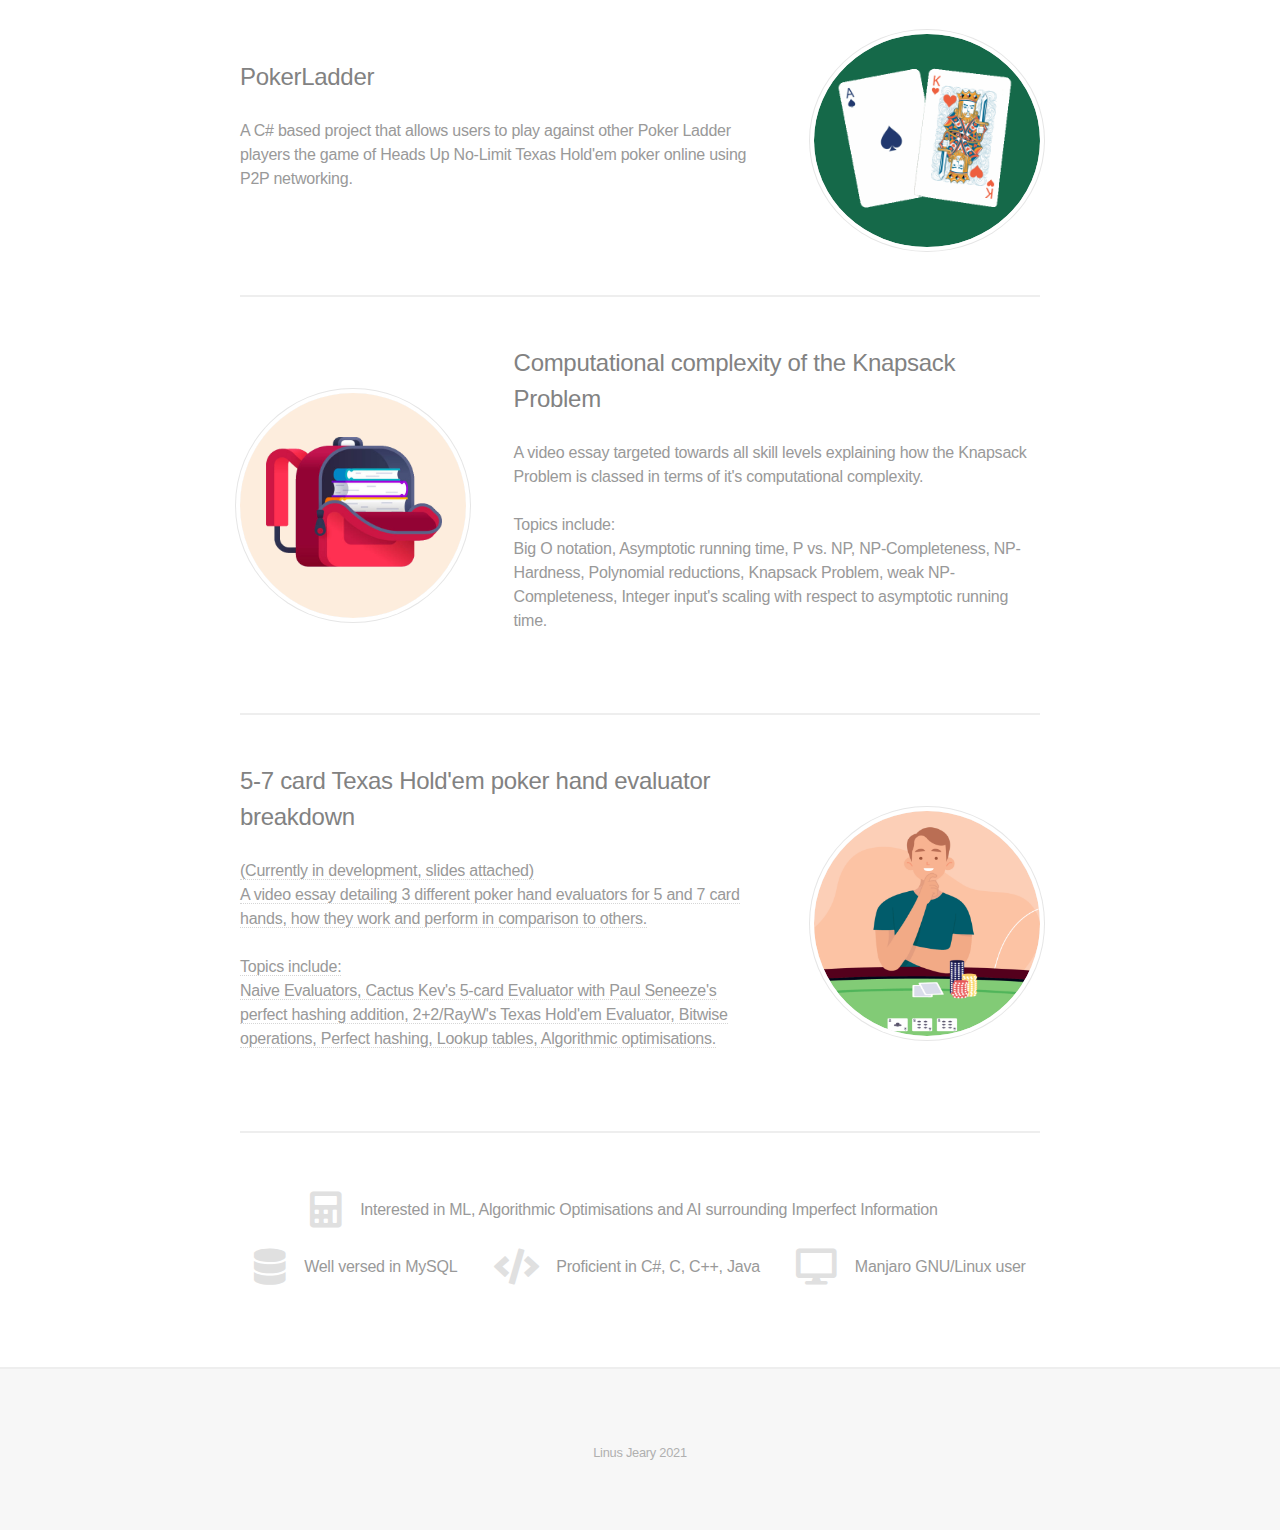
==== commit c74f1711: "Include PokerLadder webpages" ====
--- a/index.html
+++ b/index.html
@@ -43,13 +43,15 @@
 						<div class="image"><img src="images/opponent.png" alt="" /></div> 
 						<div class="content">
 							<h3>Poker AI: Opponent Modelling and Exploitation (3rd year UG Research Project)</h3>
-							<p>3rd year dissertation analysing and evaluating the potential effectiveness of opponent modelling and exploitative algorithms in No Limit Texas Hold'em poker.</p>						</div>
+							<a href="https://drive.google.com/file/d/1_3vge9OhQQHEymy11d-1J0y5KKE2hkpR/view?usp=sharing">
+								<p>3rd year dissertation analysing and evaluating the potential effectiveness of opponent modelling and exploitative algorithms in No Limit Texas Hold'em poker.</p>						</div>
+							</a>
 					</section>
 					<section class="spotlight">
 						<div class="image"><img src="images/poker.png" alt="" /></div> 
 						<div style="text-align: left;" class="content">
-							<h3>Poker Ladder</h3>
-							<a href="https://github.com/Linus-J/pokerladder">
+							<h3>PokerLadder</h3>
+							<a href="/pokerladder.uk/downloads.html">
 								<p>A C# based project that allows users to play against other Poker Ladder players the game of Heads Up No-Limit Texas Hold'em poker online using P2P networking.</p>
 							</a>
 						</div>
@@ -68,7 +70,7 @@
 						<div style="text-align: left;" class="content">
 							<h3>5-7 card Texas Hold'em poker hand evaluator breakdown</h3>
 							<a href="https://drive.google.com/file/d/1Rv74LlH6n6veuOZj3K6f8e5c9es_XNJz/view?usp=sharing">
-								<p>(Currently in development, slides attatched)
+								<p>(Currently in development, slides attached)
 							</a>
 							<a href="https://github.com/Linus-J/Naive-5-card-poker-hand-evaluator">
 								<br>A video essay detailing 3 different poker hand evaluators for 5 and 7 card hands, how they work and perform in comparison to others.<br><br>Topics include:<br>Naive Evaluators, Cactus Kev's 5-card Evaluator with Paul Seneeze's perfect hashing addition, 2+2/RayW's Texas Hold'em Evaluator, Bitwise operations, Perfect hashing, Lookup tables, Algorithmic optimisations.</p>
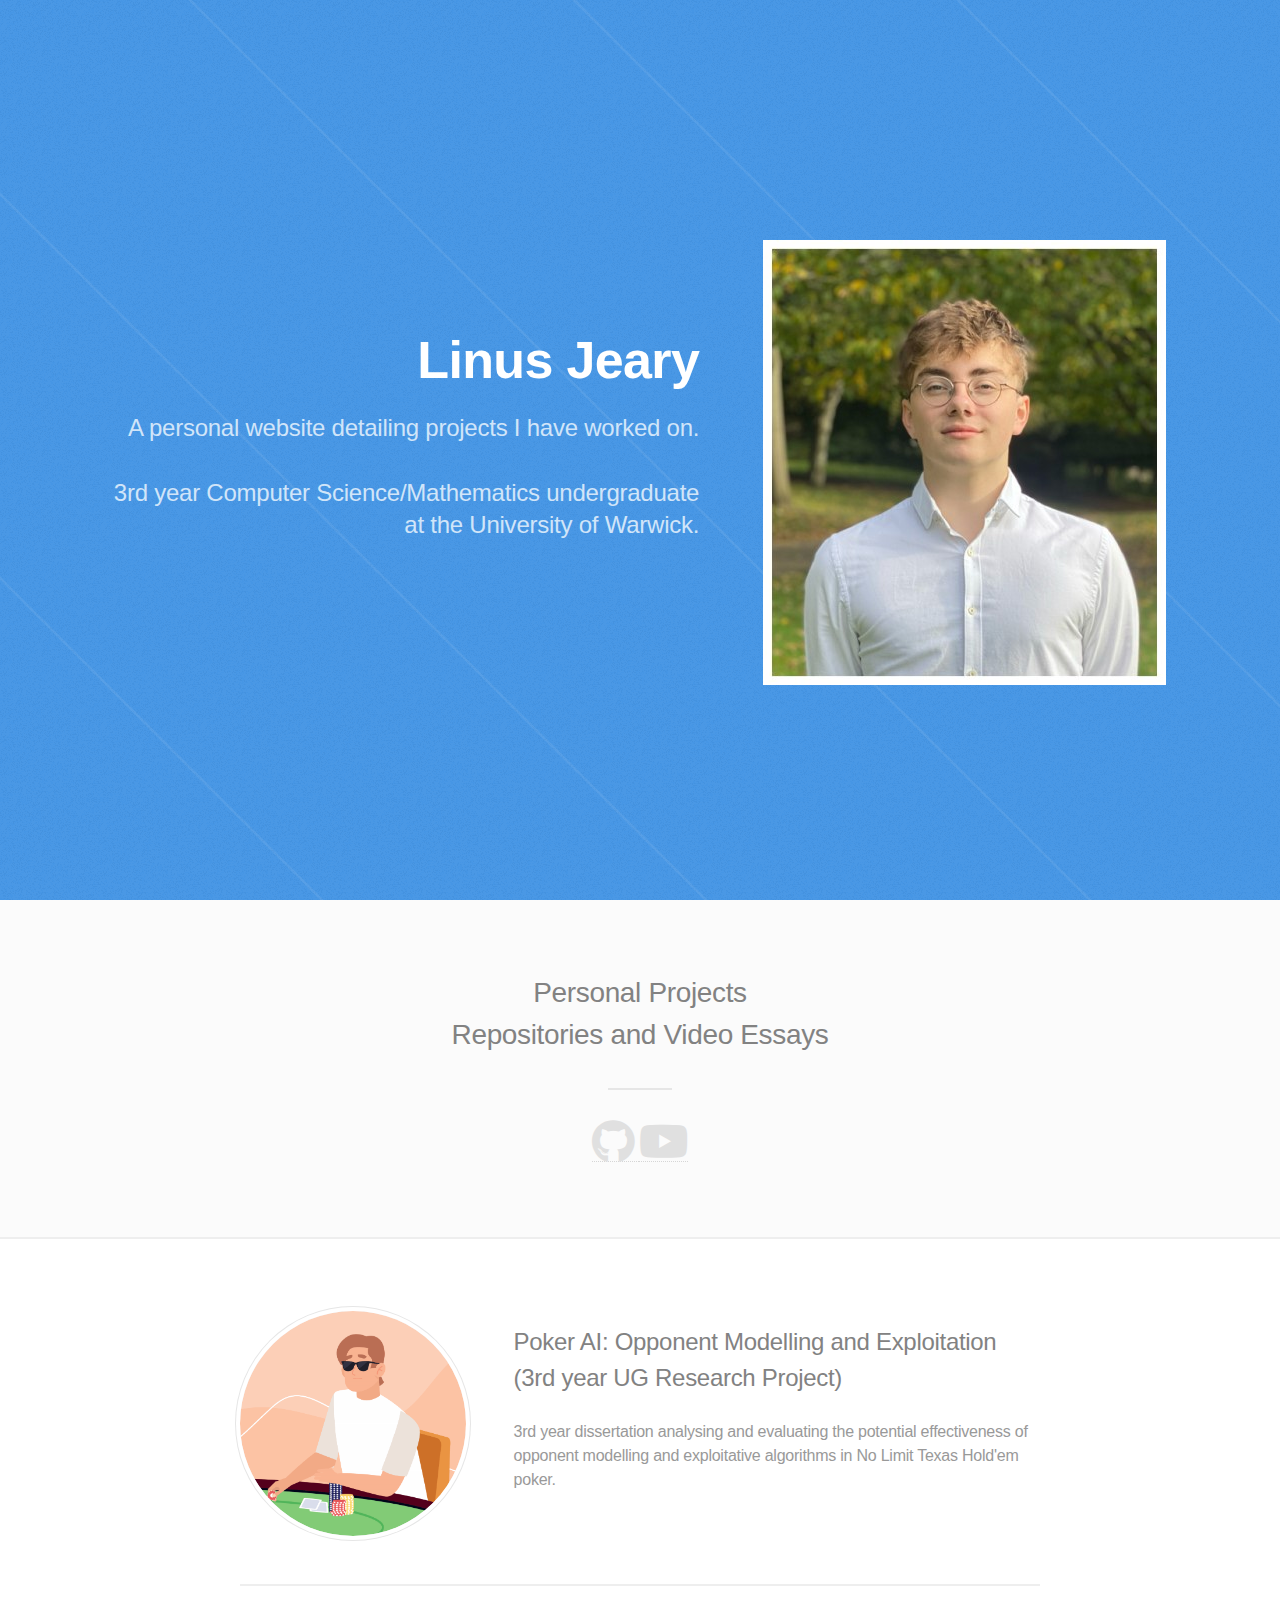
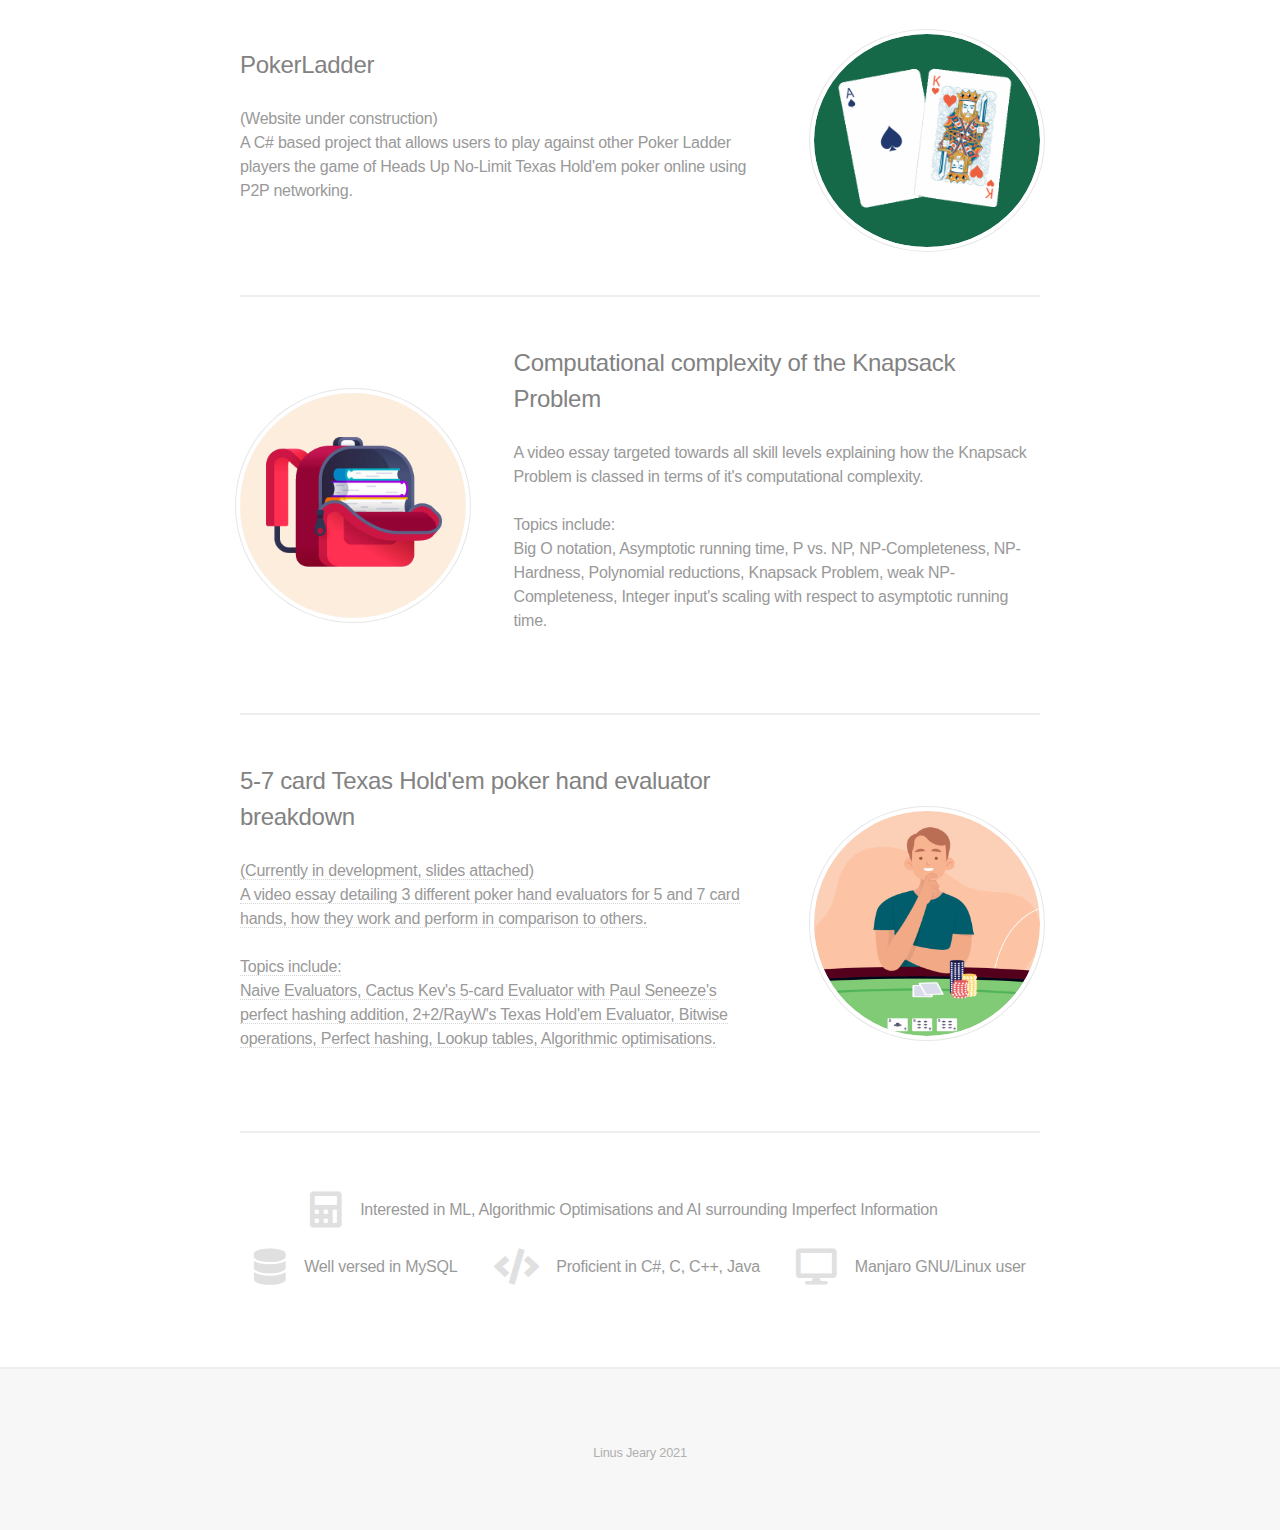
==== commit c0dc5061: "Update index.html" ====
--- a/index.html
+++ b/index.html
@@ -51,8 +51,8 @@
 						<div class="image"><img src="images/poker.png" alt="" /></div> 
 						<div style="text-align: left;" class="content">
 							<h3>PokerLadder</h3>
-							<a href="/pokerladder.uk/downloads.html">
-								<p>A C# based project that allows users to play against other Poker Ladder players the game of Heads Up No-Limit Texas Hold'em poker online using P2P networking.</p>
+							<a href="https://linus-j.github.io/pokerladder.uk/downloads.html">
+								<p>(Website under construction)<br>A C# based project that allows users to play against other Poker Ladder players the game of Heads Up No-Limit Texas Hold'em poker online using P2P networking.</p>
 							</a>
 						</div>
 					</section>
